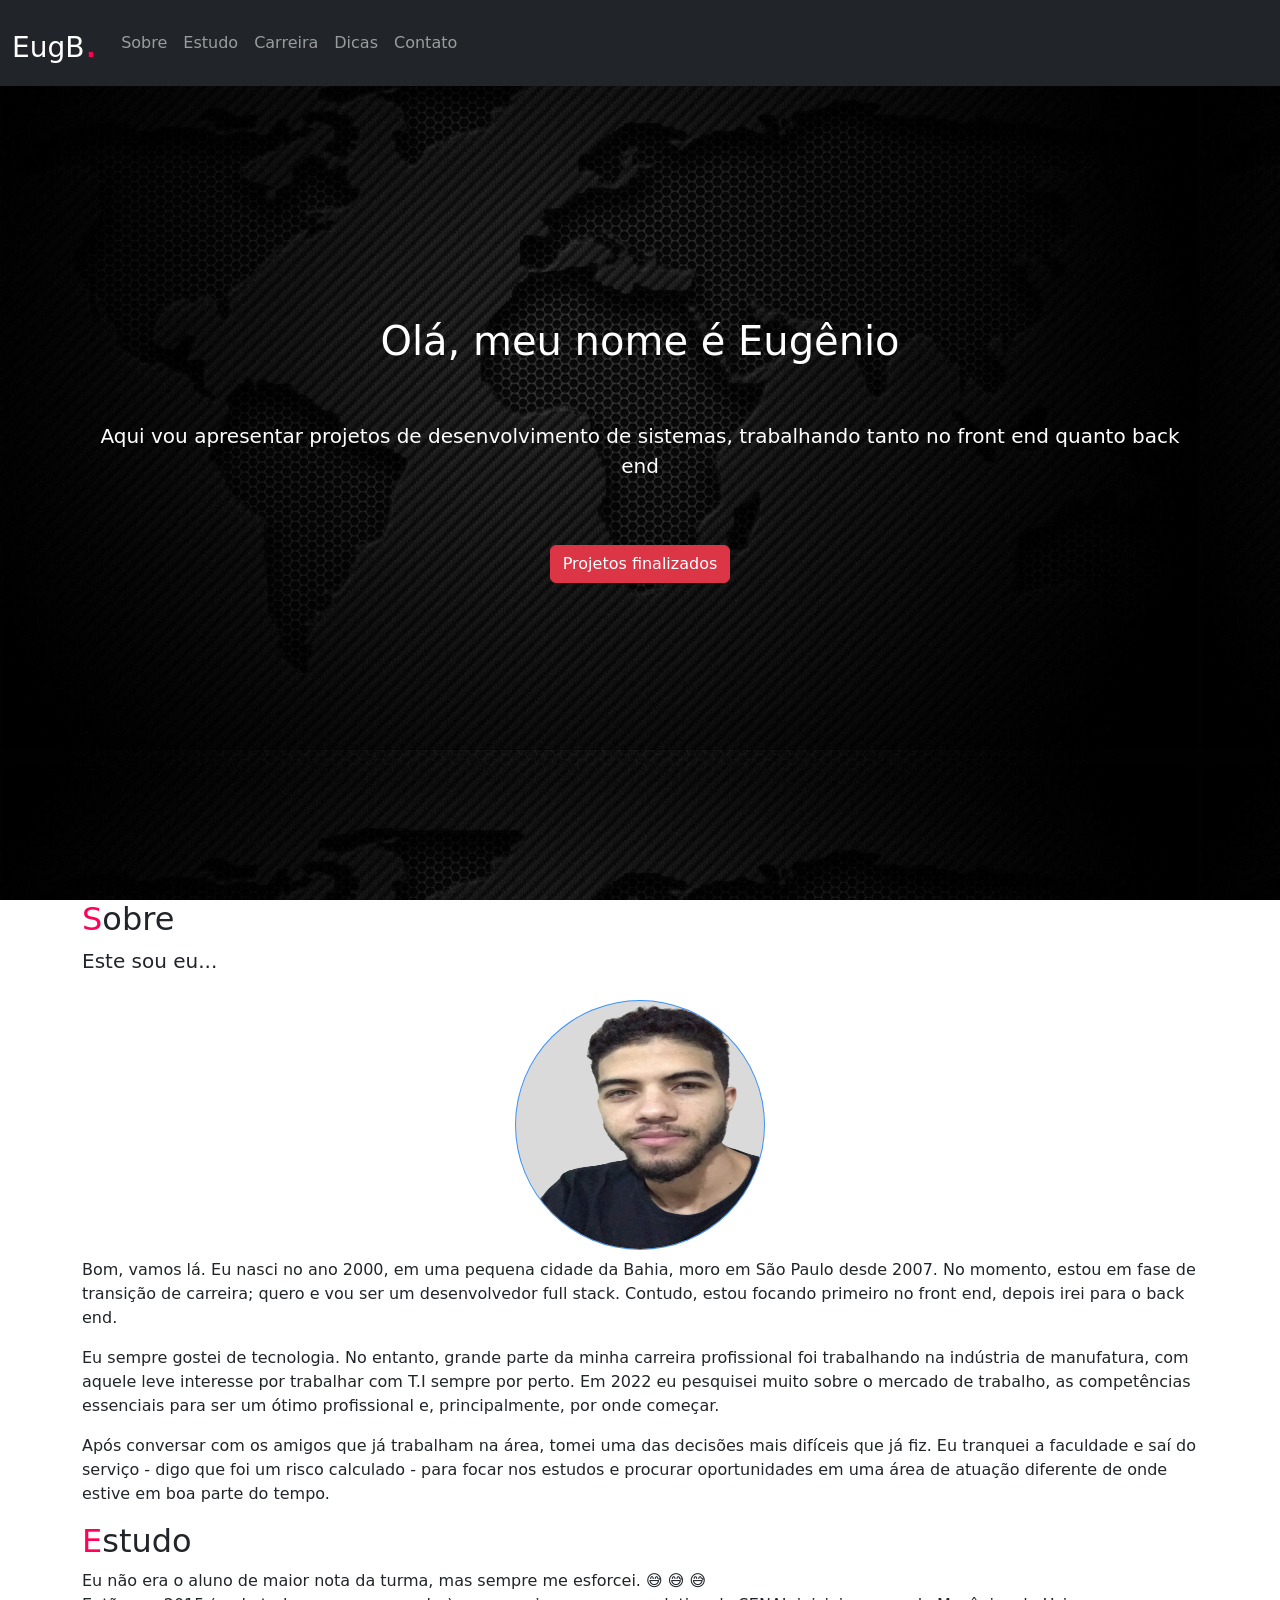
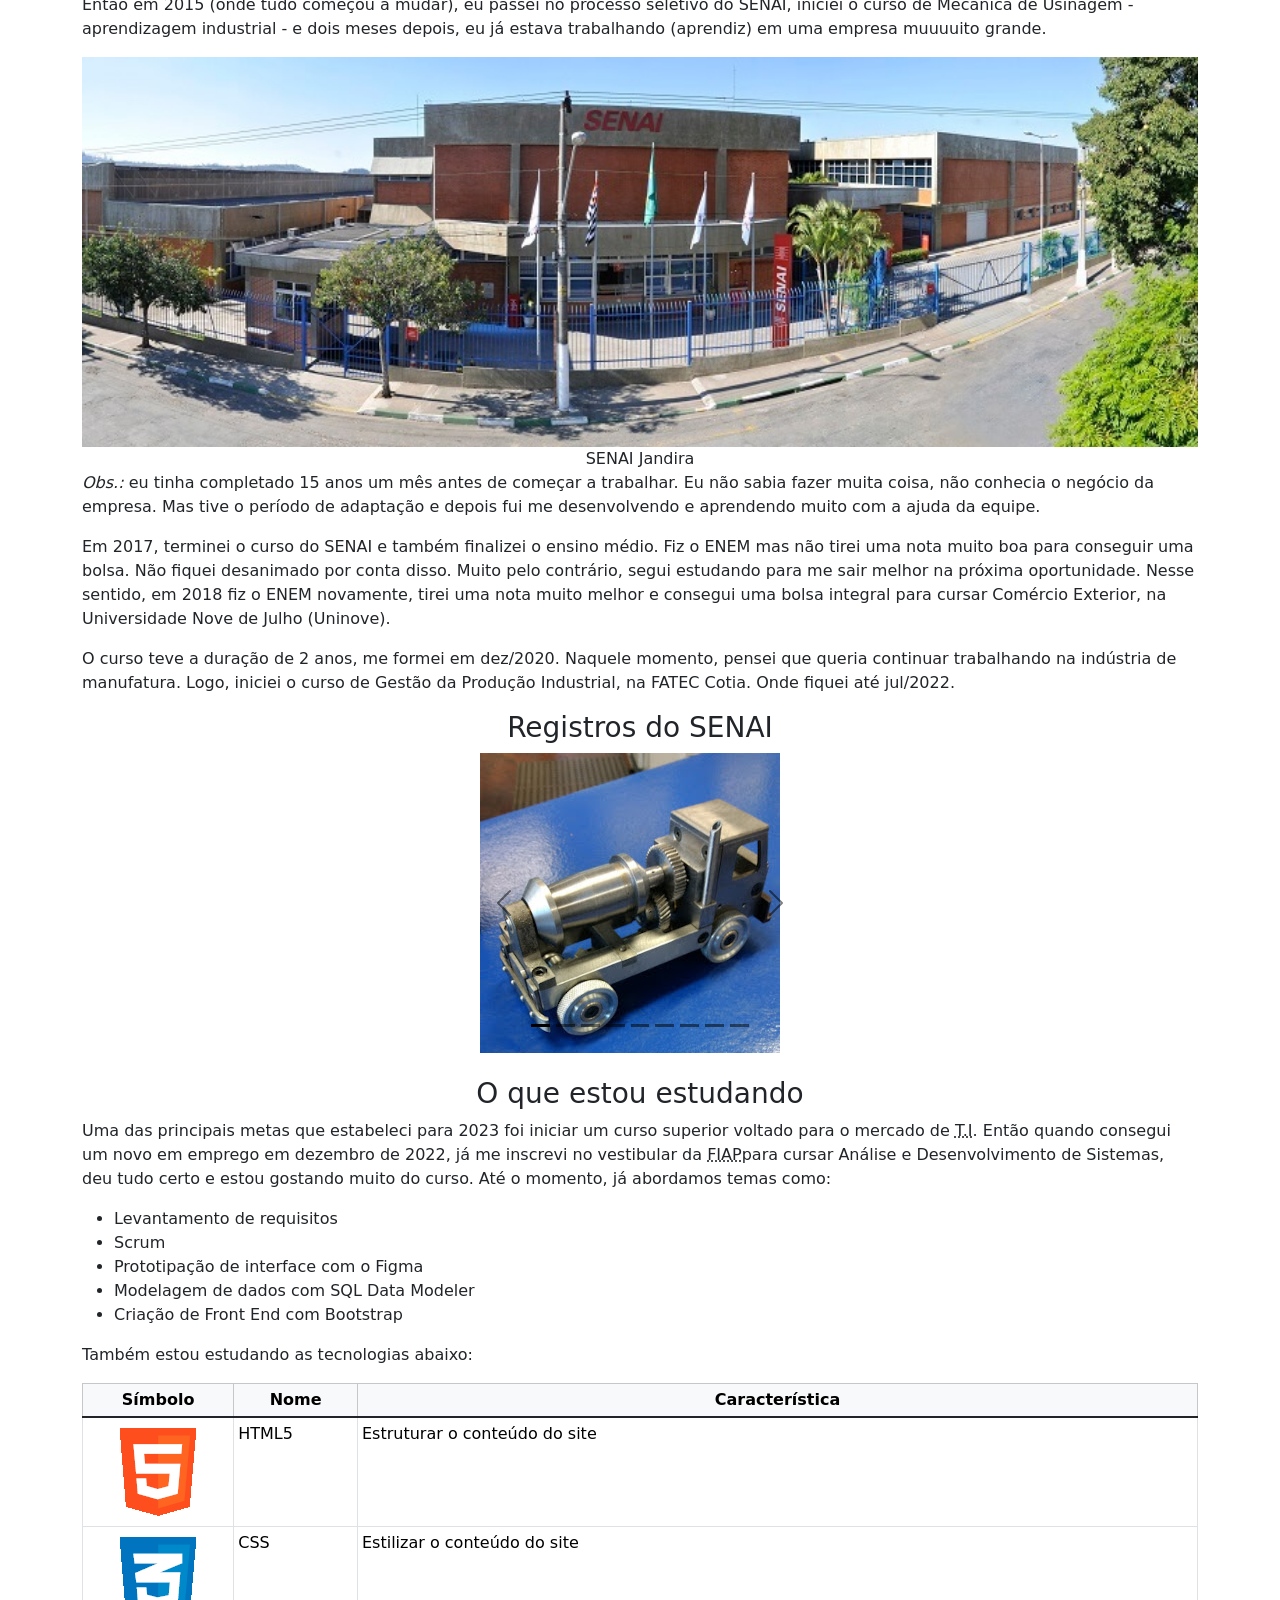
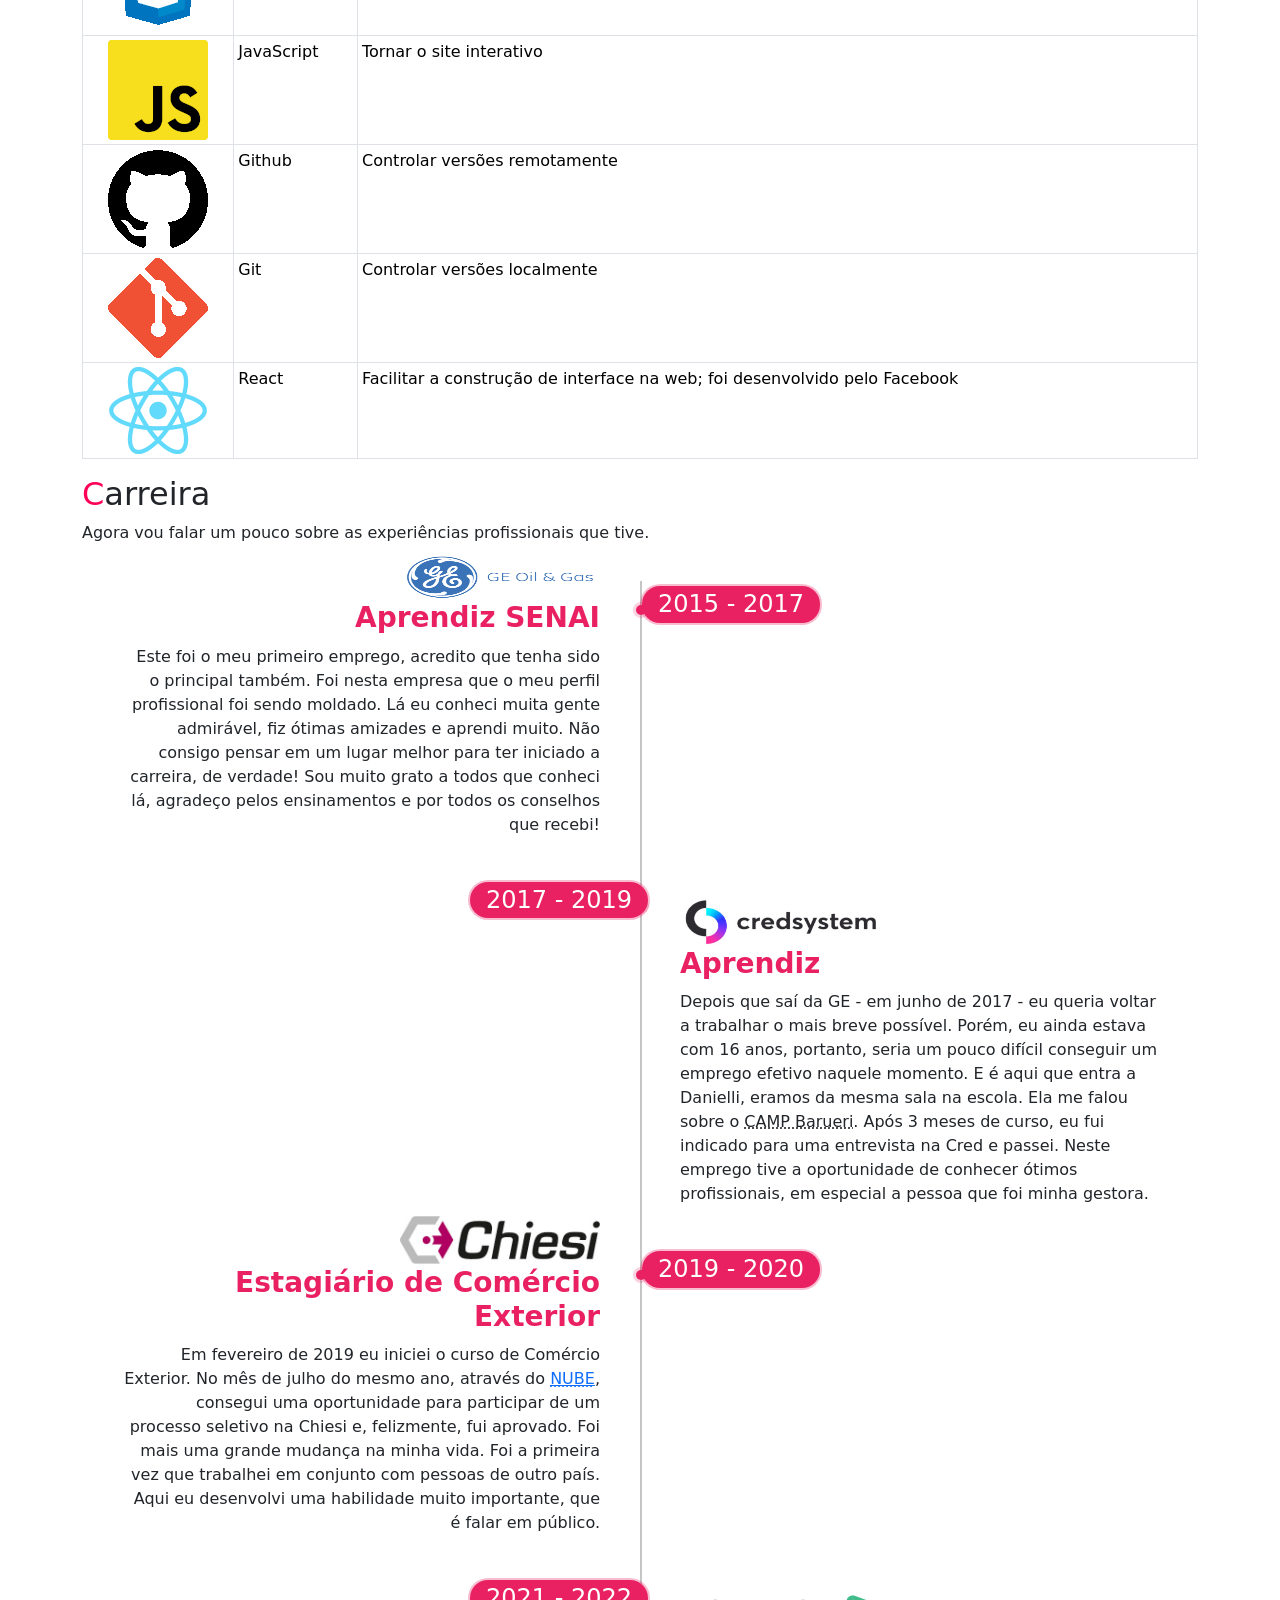
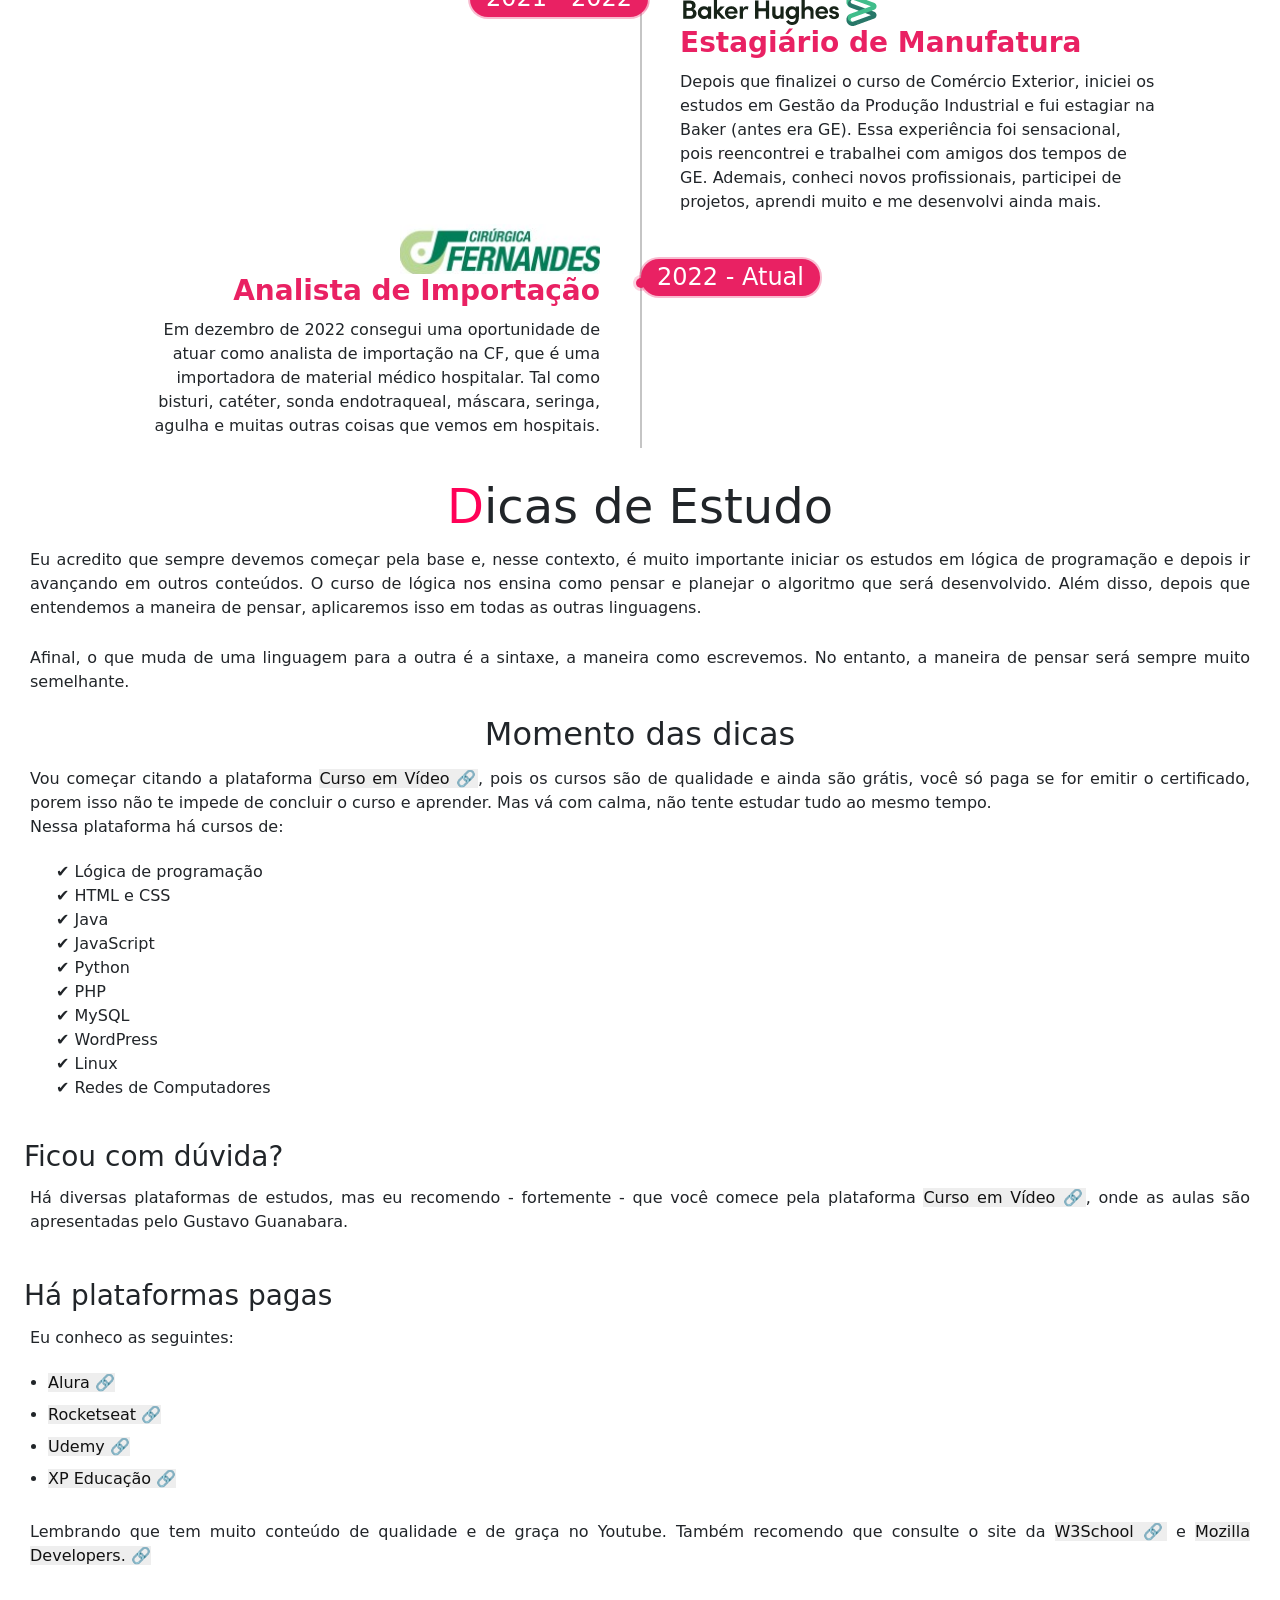
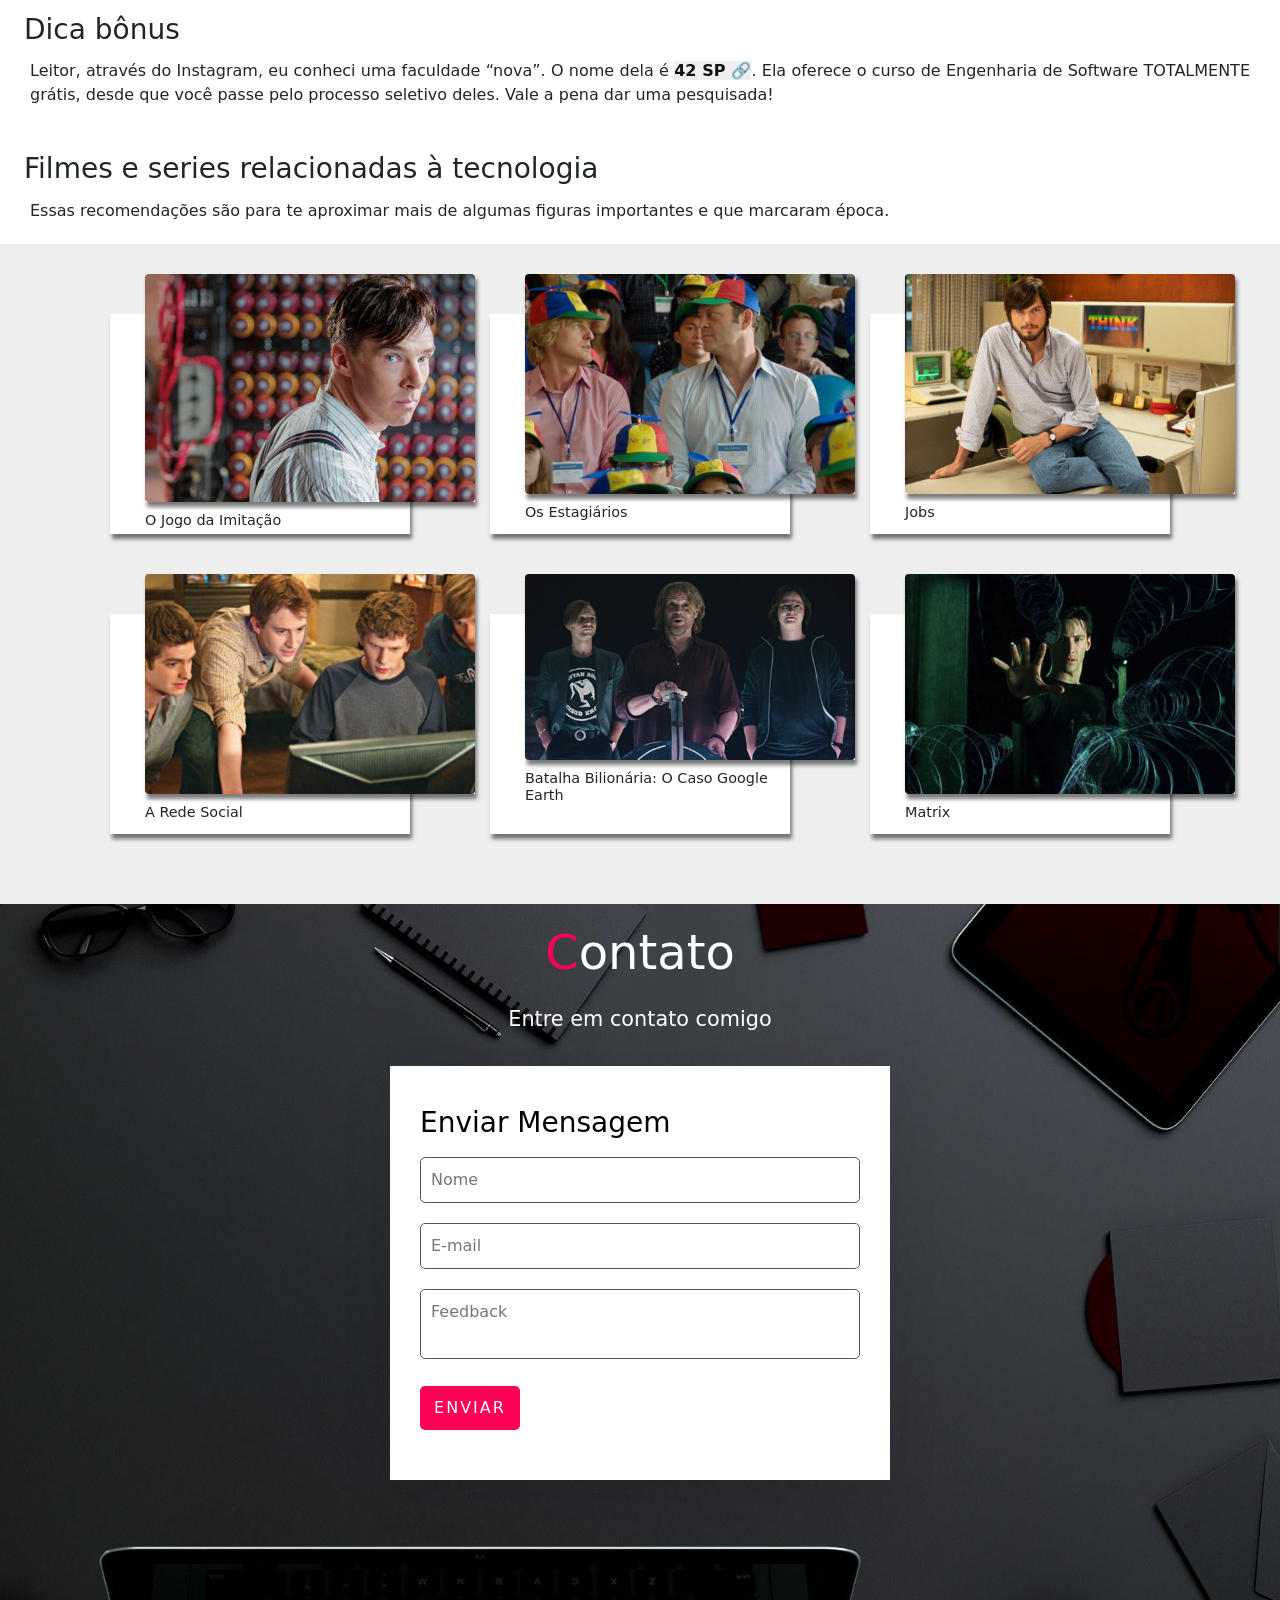
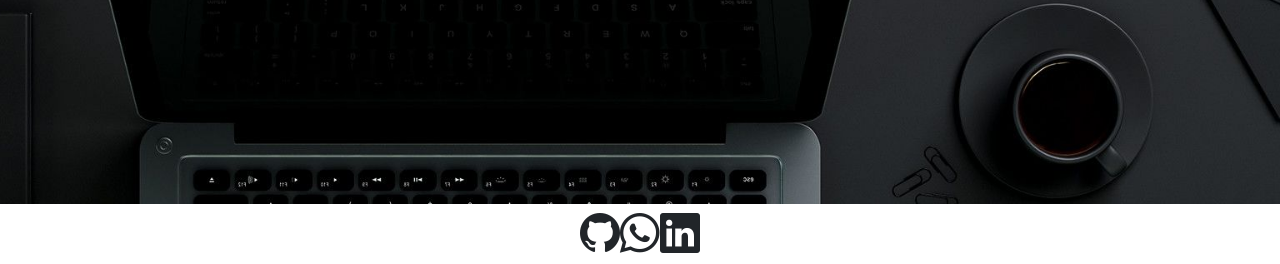
==== index.html @ 91449aee "adicionando as sections de dicas e contato" ====
<!doctype html>
<html lang="pt-br">

<head>
    <meta charset="utf-8">
    <meta name="viewport" content="width=device-width, initial-scale=1">
    <meta name="keywords" content="Eugenio Bandeira Portfolio, eugeniobandeira, eugeniobandeiragithub">
    <meta name="description" content="Eugenio Bandeira Portfolio Github">
    <meta name="author" content="Eugenio Bandeira">
    <title>Eugênio Bandeira</title>
    <link href="https://cdn.jsdelivr.net/npm/bootstrap@5.3.0/dist/css/bootstrap.min.css" rel="stylesheet"
        integrity="sha384-9ndCyUaIbzAi2FUVXJi0CjmCapSmO7SnpJef0486qhLnuZ2cdeRhO02iuK6FUUVM" crossorigin="anonymous">
    <link rel="shortcut icon" href="./assets/img/principal/efavicon.ico" type="image/x-icon">
    <link rel="stylesheet" href="./assets/css/001_config.css">
    <link rel="stylesheet" href="./assets/css/002_banner.css">
    <link rel="stylesheet" href="./assets/css/005_career.css">
    <link rel="stylesheet" href="./assets/css/006_dicas/dicas.css">
    <link rel="stylesheet" href="./assets/css/006_dicas/filmes.css">
    <link rel="stylesheet" href="./assets/css/006_dicas/links.css">
    <link rel="stylesheet" href="./assets/css//007_contato/contato.css">
    <link rel="stylesheet" href="./assets/css/008_footer/rodape.css">
    <link rel="stylesheet" href="https://cdn.jsdelivr.net/npm/bootstrap-icons@1.10.5/font/bootstrap-icons.css">
</head>

<body data-bs-spy="scroll" data-bs-target=".navbar" data-bs-offset="50">
    <!-- Menu -->
    <nav class="navbar navbar-expand-sm bg-dark navbar-dark fixed-top">
        <div class="container-fluid">
            <a class="navbar-brand fs-3" href="#">EugB<span class="main-color fs-1">.</span></a>
            <button class="navbar-toggler" type="button" data-bs-toggle="collapse" data-bs-target="#collapsibleNavbar">
                <span class="navbar-toggler-icon"></span>
            </button>
            <div class="collapse navbar-collapse" id="collapsibleNavbar">
                <ul class="navbar-nav">
                    <li class="nav-item">
                        <a class="nav-link" href="#about">Sobre</a>
                    </li>
                    <li class="nav-item">
                        <a class="nav-link" href="#studies">Estudo</a>
                    </li>
                    <li class="nav-item">
                        <a class="nav-link" href="#career">Carreira</a>
                    </li>
                    <li class="nav-item">
                        <a class="nav-link" href="#tips">Dicas</a>
                    </li>
                    <li class="nav-item">
                        <a class="nav-link" href="#contact">Contato</a>
                    </li>
                </ul>
            </div>
        </div>
    </nav>

    <!-- Banner -->
    <section id="banner" class="banner">
        <div
            class="container text-center h-100 d-flex flex-column justify-content-center align-items-center justify-content-center gap-5 align-items-center">
            <h1 class="text-white">Olá, meu nome é Eugênio</h1>
            <p class="lead text-white">Aqui vou apresentar projetos de desenvolvimento de sistemas, trabalhando tanto
                no front end
                quanto back end
            </p>
            <a href="#" class="btn btn-danger">Projetos finalizados</a>
        </div>
    </section>

    <!-- About -->
    <section id="about" class="about">
        <div class="container">
            <h2 class="header_section">Sobre</h2>
            <p class="lead">Este sou eu...</p>
            <div class="py-2">
                <img src="assets/img/principal/foto00.png" alt="Eugênio Bandeira" class="img-fluid img-profile">
            </div>
            <p>
                Bom, vamos lá. Eu nasci no ano 2000, em uma pequena cidade da Bahia, moro em São Paulo desde 2007. No
                momento, estou em fase de transição de carreira; quero e vou ser um desenvolvedor full stack. Contudo,
                estou focando primeiro no front end, depois irei para o back end.
            </p>
            <p>
                Eu sempre gostei de tecnologia. No
                entanto, grande parte da minha carreira profissional foi trabalhando na indústria de manufatura, com
                aquele leve interesse por trabalhar com T.I sempre por perto. Em 2022 eu pesquisei muito sobre o mercado
                de trabalho, as competências essenciais para ser um ótimo profissional e, principalmente, por onde
                começar.
            </p>
            <p>
                Após conversar com os amigos que já trabalham na área, tomei uma das decisões mais difíceis que
                já fiz. Eu tranquei a faculdade e saí do serviço - digo que foi um risco calculado - para focar nos
                estudos e procurar oportunidades em uma área de atuação diferente de onde estive em boa parte do
                tempo.
            </p>
        </div>
    </section>

    <!-- Studies -->
    <section id="studies" class="studies">
        <div class="container">
            <h2 class="header_section">Estudo</h2>
            <p>Eu não era o aluno de maior nota da turma, mas sempre me esforcei. 😅 😅 😅 <br>
                Então em 2015 (onde tudo começou a mudar), eu passei no processo seletivo do SENAI, iniciei o curso de
                Mecânica de Usinagem - aprendizagem industrial - e dois meses depois, eu já estava trabalhando
                (aprendiz) em uma empresa muuuuito grande.
            </p>
            <div class="box-image d-flex flex-column justify-content-center">
                <img src="./assets/img/senai/senai-g.png" alt="SENAI Jandira" class="img-fluid">
                <figcaption class="text-center">SENAI Jandira</figcaption>
            </div>
            <aside>
                <p>
                    <em>Obs.:</em> eu tinha completado 15 anos um mês antes de começar a trabalhar. Eu não sabia fazer
                    muita coisa, não conhecia o negócio da empresa. Mas tive o período de adaptação e depois fui me
                    desenvolvendo e aprendendo muito com a ajuda da equipe.
                </p>
            </aside>
            <p>
                Em 2017, terminei o curso do SENAI e também finalizei o ensino médio. Fiz o ENEM mas não tirei uma nota
                muito boa para conseguir uma bolsa. Não fiquei desanimado por conta disso. Muito pelo contrário, segui
                estudando para me sair melhor na próxima oportunidade. Nesse sentido, em 2018 fiz o ENEM novamente,
                tirei uma nota muito melhor e consegui uma bolsa integral para cursar Comércio Exterior, na Universidade
                Nove de Julho (Uninove).
            </p>
            <p>
                O curso teve a duração de 2 anos, me formei em dez/2020. Naquele momento, pensei que queria continuar
                trabalhando na indústria de manufatura. Logo, iniciei o curso de Gestão da Produção Industrial, na FATEC
                Cotia. Onde fiquei até jul/2022.
            </p>

            <div class="end_of_study d-flex flex-column justify-content-center align-items-center">
                <h3 class="text-center">Registros do SENAI</h3>
                <div id="carouselExampleDark" class="carousel carousel-dark slide d-flex">
                    <div class="carousel-indicators">
                        <button type="button" data-bs-target="#carouselExampleDark" data-bs-slide-to="0" class="active"
                            aria-label="Slide 1" aria-current="true"></button>
                        <button type="button" data-bs-target="#carouselExampleDark" data-bs-slide-to="1"
                            aria-label="Slide 2" class=""></button>
                        <button type="button" data-bs-target="#carouselExampleDark" data-bs-slide-to="2"
                            aria-label="Slide 3" class=""></button>
                        <button type="button" data-bs-target="#carouselExampleDark" data-bs-slide-to="3"
                            aria-label="Slide 4" class=""></button>
                        <button type="button" data-bs-target="#carouselExampleDark" data-bs-slide-to="4"
                            aria-label="Slide 4" class=""></button>
                        <button type="button" data-bs-target="#carouselExampleDark" data-bs-slide-to="5"
                            aria-label="Slide 5" class=""></button>
                        <button type="button" data-bs-target="#carouselExampleDark" data-bs-slide-to="6"
                            aria-label="Slide 6" class=""></button>
                        <button type="button" data-bs-target="#carouselExampleDark" data-bs-slide-to="7"
                            aria-label="Slide 7" class=""></button>
                        <button type="button" data-bs-target="#carouselExampleDark" data-bs-slide-to="8"
                            aria-label="Slide 8" class=""></button>
                    </div>
                    <div class="carousel-inner">
                        <div class="carousel-item active" data-bs-interval="10000">
                            <img src="./assets/img/senai/carrinho0.jpg"
                                alt="Caminhão Betoneira em processo de construção" class="img-fluid">
                        </div>
                        <div class="carousel-item" data-bs-interval="2000">
                            <img src="./assets/img/senai/carrinho1.jpg"
                                alt="Caminhão Betoneira em processo de construção" class="img-fluid">
                        </div>
                        <div class="carousel-item" data-bs-interval="3000">
                            <img src="./assets/img/senai/carrinho2.jpg"
                                alt="Caminhão Betoneira em processo de construção" class="img-fluid">
                        </div>
                        <div class="carousel-item" data-bs-interval="4000">
                            <img src="./assets/img/senai/carrinho3.jpg"
                                alt="Caminhão Betoneira em processo de construção" class="img-fluid">
                        </div>
                        <div class="carousel-item" data-bs-interval="5000">
                            <img src="./assets/img/senai/carrinho montado.jpg"
                                alt="Caminhão Betoneira em processo de construção" class="img-fluid">
                        </div>
                        <!-- <div class="carousel-item" data-bs-interval="6000">
                            <img src="./assets/img/senai/hidraulica.jpg" alt="Aula de hidraúlica" class="img-fluid">
                        </div> -->
                        <div class="carousel-item" data-bs-interval="7000">
                            <img src="./assets/img/senai/segurando o canudo.jpg" alt="Foto com o canudo de formado"
                                class="img-fluid">
                        </div>
                        <div class="carousel-item" data-bs-interval="8000">
                            <img src="./assets/img/senai/joinha.jpg" alt="Foto fazendo sinal de joia" class="img-fluid">
                        </div>
                        <div class="carousel-item" data-bs-interval="9000">
                            <img src="./assets/img/senai/ivanete.jpg" alt="Foto com a Ivanete" class="img-fluid">
                        </div>
                        <div class="carousel-item" data-bs-interval="10000">
                            <img src="./assets/img/senai/professores.jpg" alt="Foto com os professores"
                                class="img-fluid">
                        </div>
                    </div>
                    <button class="carousel-control-prev" type="button" data-bs-target="#carouselExampleDark"
                        data-bs-slide="prev">
                        <span class="carousel-control-prev-icon" aria-hidden="true"></span>
                        <span class="visually-hidden">Previous</span>
                    </button>
                    <button class="carousel-control-next" type="button" data-bs-target="#carouselExampleDark"
                        data-bs-slide="next">
                        <span class="carousel-control-next-icon" aria-hidden="true"></span>
                        <span class="visually-hidden">Next</span>
                    </button>
                </div>
            </div>

            <!-- About Tech Areas -->
            <div class="mt-4">
                <h3 class="text-center">O que estou estudando</h3>
                <p>Uma das principais metas que estabeleci para 2023 foi iniciar um curso superior voltado para o
                    mercado de <abbr title="Técnologia da Informação">T.I</abbr>. Então quando consegui um novo em
                    emprego em dezembro de 2022, já me inscrevi no vestibular da <abbr
                        title="Faculdade de Informática e Administração Paulista">FIAP</abbr>para cursar Análise e
                    Desenvolvimento de Sistemas, deu tudo certo e estou gostando muito do curso. Até o momento, já
                    abordamos temas como:
                    <ul>
                        <li>Levantamento de requisitos</li>
                        <li>Scrum</li>
                        <li>Prototipação de interface com o Figma</li>
                        <li>Modelagem de dados com SQL Data Modeler</li>
                        <li>Criação de Front End com Bootstrap</li>
                    </ul>
                    Também estou estudando as tecnologias abaixo:
                </p>
                <table class="table table-sm table-bordered table-hover mx-0">
                    <thead class="text-center">
                        <tr class="table-light">
                            <th scope="col">Símbolo </th>
                            <th scope="col">Nome</th>
                            <th scope="col">Característica</th>
                        </tr>
                    </thead>
                    <tbody class="table-group-divider text-start">
                        <tr class="">
                            <th scope="row ">
                                <div class="d-flex justify-content-center align-items-center img-logo-tech">
                                    <img src="./assets/img/tech/html.png" alt="Logo HTML" class="img-fluid">
                                </div>
                            </th>
                            <td>HTML5</td>
                            <td>Estruturar o conteúdo do site</td>
                        </tr>
                        <tr>
                            <th scope="row">
                                <div class="d-flex justify-content-center align-items-center img-logo-tech">
                                    <img src="./assets/img/tech/css.png" alt="Logo CSS3" class="img-fluid">
                                </div>
                            </th>
                            <td>CSS</td>
                            <td>Estilizar o conteúdo do site</td>
                        </tr>
                        <tr>
                            <th scope="row">
                                <div class="d-flex justify-content-center align-items-center img-logo-tech">
                                    <img src="./assets/img/tech/js.png" alt="Logo Java Script" class="img-fluid">
                                </div>
                            </th>
                            <td>JavaScript</td>
                            <td>Tornar o site interativo</td>
                        </tr>
                        <tr>
                            <th scope="row">
                                <div class="d-flex justify-content-center align-items-center img-logo-tech">
                                    <img src="./assets/img/tech/github.png" alt="Logo Github" class="img-fluid">
                                </div>
                            </th>
                            <td>Github</td>
                            <td>Controlar versões remotamente</td>
                        </tr>
                        <tr>
                            <th scope="row">
                                <div class="d-flex justify-content-center align-items-center img-logo-tech">
                                    <img src="./assets/img/tech/git.png" alt="Logo HTML" class="img-fluid">
                                </div>
                            </th>
                            <td>Git</td>
                            <td>Controlar versões localmente</td>
                        </tr>
                        <tr>
                            <th scope="row">
                                <div class="d-flex justify-content-center align-items-center img-logo-tech">
                                    <img src="./assets/img/tech/react.png" alt="Logo React" class="img-fluid">
                                </div>
                            </th>
                            <td>React</td>
                            <td>Facilitar a construção de interface na web; foi desenvolvido pelo Facebook</td>
                        </tr>
                    </tbody>
                </table>

            </div>
        </div>
    </section>


    <!-- Career -->
    <section id="career" class="career">
        <div class="container">
            <h2 class="header_section">Carreira</h2>
            <p>Agora vou falar um pouco sobre as experiências profissionais que tive.</p>

            <div class="carreira__timeline--conteiner">
                <ul class="carreira__lista">

                    <li class="carreira__lista--item">
                        <div class="carreira__lista--conteudo">
                            <div class="carreira__box--imgLogos">
                                <img class="carreira__logo--empresa" src="./assets/img/empresa/ge.png"
                                    alt="Logo GE Oil and Gas">
                            </div>
                            <h3 class="carreira__cargo">Aprendiz SENAI</h3>
                            <p class="carreira__cargo--descricao">Este foi o meu primeiro emprego, acredito que tenha
                                sido o principal também. Foi nesta empresa que o meu perfil profissional foi sendo
                                moldado. Lá eu conheci muita gente admirável, fiz ótimas amizades e aprendi muito. Não
                                consigo pensar em um lugar melhor para ter iniciado a carreira, de verdade! Sou muito
                                grato a todos que conheci lá, agradeço pelos ensinamentos e por todos os conselhos que
                                recebi!</p>
                        </div>
                        <div class="carreira__cargo--tempo">
                            <h4 class="carreira__cargo--periodo">2015 - 2017</h4>
                        </div>
                    </li>
                    <li class="carreira__lista--item">
                        <div class="carreira__lista--conteudo">
                            <div class="carreira__box--imgLogos">
                                <img class="carreira__logo--empresa" src="./assets/img/empresa/credsystem.jpg"
                                    alt="Logo Credsystem">
                            </div>
                            <h3 class="carreira__cargo">Aprendiz</h3>
                            <p class="carreira__cargo--descricao">Depois que saí da GE - em junho de 2017 - eu queria
                                voltar a trabalhar o mais breve possível. Porém, eu ainda estava com 16 anos, portanto,
                                seria um pouco difícil conseguir um emprego efetivo naquele momento. E é aqui que entra
                                a Danielli, eramos da mesma sala na escola. Ela me falou sobre o <abbr
                                    title="Centro de Apoio e Monitoramento Pré-Profissionalizante de Barueri">CAMP
                                    Barueri</abbr>. Após 3 meses de curso, eu fui indicado para uma entrevista na Cred e
                                passei. Neste emprego tive a oportunidade de conhecer ótimos profissionais, em especial
                                a pessoa que foi minha gestora.</p>
                        </div>
                        <div class="carreira__cargo--tempo">
                            <h4 class="carreira__cargo--periodo">2017 - 2019</h4>
                        </div>
                    </li>
                    <li class="carreira__lista--item">
                        <div class="carreira__lista--conteudo">
                            <div class="carreira__box--imgLogos">
                                <img class="carreira__logo--empresa" src="./assets/img/empresa/chiesi.jpg"
                                    alt="Logo Chiesi">
                            </div>
                            <h3 class="carreira__cargo">Estagiário de Comércio Exterior</h3>
                            <p class="carreira__cargo--descricao">Em fevereiro de 2019 eu iniciei o curso de Comércio
                                Exterior. No mês de julho do mesmo ano, através do <a class="link__externo"
                                    href="https://www.nube.com.br/" rel="_blank" rel="external"><abbr
                                        title="Núcleo Brasileiro de Estágios">NUBE</abbr></a>, consegui uma oportunidade
                                para participar de um processo seletivo na Chiesi e, felizmente, fui aprovado. Foi mais
                                uma grande mudança na minha vida. Foi a primeira vez que trabalhei em conjunto com
                                pessoas de outro país. Aqui eu desenvolvi uma habilidade muito importante, que é falar
                                em público.</p>
                        </div>
                        <div class="carreira__cargo--tempo">
                            <h4 class="carreira__cargo--periodo">2019 - 2020</h4>
                        </div>
                    </li>
                    <li class="carreira__lista--item">
                        <div class="carreira__lista--conteudo">
                            <div class="carreira__box--imgLogos">
                                <img class="carreira__logo--empresa" src="./assets/img/empresa/baker.png"
                                    alt="Logo Baker Hughes">
                            </div>
                            <h3 class="carreira__cargo">Estagiário de Manufatura</h3>
                            <p class="carreira__cargo--descricao">Depois que finalizei o curso de Comércio Exterior,
                                iniciei os estudos em Gestão da Produção Industrial e fui estagiar na Baker (antes era
                                GE). Essa experiência foi sensacional, pois reencontrei e trabalhei com amigos dos
                                tempos de GE. Ademais, conheci novos profissionais, participei de projetos, aprendi
                                muito e me desenvolvi ainda mais. </p>
                        </div>
                        <div class="carreira__cargo--tempo">
                            <h4 class="carreira__cargo--periodo">2021 - 2022</h4>
                        </div>
                    </li>
                    <li class="carreira__lista--item">
                        <div class="carreira__lista--conteudo">
                            <div class="carreira__box--imgLogos">
                                <img class="carreira__logo--empresa" src="./assets/img/empresa/cf.png"
                                    alt="Logo Cirúrgica Fernandes">
                            </div>
                            <h3 class="carreira__cargo">Analista de Importação</h3>
                            <p class="carreira__cargo--descricao">Em dezembro de 2022 consegui uma oportunidade de atuar
                                como analista de importação na CF, que é uma importadora de material médico hospitalar.
                                Tal como bisturi, catéter, sonda endotraqueal, máscara, seringa, agulha e muitas outras
                                coisas que vemos em hospitais.
                            </p>
                        </div>
                        <div class="carreira__cargo--tempo">
                            <h4 class="carreira__cargo--periodo">2022 - Atual</h4>
                        </div>
                    </li>
                    <div style="clear: both;"></div>
                </ul>
            </div>

        </div>
    </section>

    <!-- Tips -->
    <section id="tips" class="dicas">
        <h2 class="dicas__titulo">Dicas de Estudo</h2>
        <div class="dicas__estudo__box">
            <p class="dicas__estudo--descricao">Eu acredito que sempre devemos começar pela base e, nesse contexto,
                é muito importante iniciar os estudos em lógica de programação e depois ir avançando em outros
                conteúdos. O curso de lógica nos ensina como pensar e planejar o algoritmo que será desenvolvido.
                Além disso, depois que entendemos a maneira de pensar, aplicaremos isso em todas as outras
                linguagens. </p>
            <p class="dicas__estudo--descricao">Afinal, o que muda de uma linguagem para a outra é a sintaxe, a
                maneira como escrevemos. No entanto, a maneira de pensar será sempre muito semelhante.
            </p>
        </div>
        <article class="article__dicas">
            <h3 class="dicas__subtitulo">Momento das dicas</h3>
            <p class="dicas__estudo--descricao">Vou começar citando a plataforma <a class="link__externo"
                    href="https://www.cursoemvideo.com/" target="_blank" rel="external">Curso em Vídeo</a>, pois os
                cursos são de qualidade e ainda são grátis, você só paga se for emitir o certificado, porem isso não
                te impede de concluir o curso e aprender. Mas vá com calma, não tente estudar tudo ao mesmo
                tempo.<br>Nessa plataforma há cursos de:

                <ul class="dicas__lista">
                    <li class="dicas__lista--item">Lógica de programação</li>
                    <li class="dicas__lista--item">HTML e CSS</li>
                    <li class="dicas__lista--item">Java</li>
                    <li class="dicas__lista--item">JavaScript</li>
                    <li class="dicas__lista--item">Python</li>
                    <li class="dicas__lista--item">PHP</li>
                    <li class="dicas__lista--item">MySQL</li>
                    <li class="dicas__lista--item">WordPress</li>
                    <li class="dicas__lista--item">Linux</li>
                    <li class="dicas__lista--item">Redes de Computadores</li>
                </ul>

                <div class="aside__box">
                    <aside class="dicas__aside">
                        <h3 class="dicas__subtitulo-segundo">Ficou com dúvida?</h3>
                        <p class="dicas__estudo--descricao">Há diversas plataformas de estudos, mas eu recomendo -
                            fortemente - que você comece pela plataforma <a class="link__externo"
                                href="https://www.cursoemvideo.com/" target="_blank" rel="external">Curso em
                                Vídeo</a>, onde as aulas são apresentadas pelo Gustavo Guanabara.</p>
                    </aside>
                </div>
            </p>
            <div>
                <h3 class="dicas__subtitulo-segundo">Há plataformas pagas</h3>
                <p class="dicas__estudo--descricao">Eu conheco as seguintes:
                    <ul class="dicas__lista--plataformas">
                        <li class="dicas__plataformas--item">
                            <a class="link__externo" href="https://www.alura.com.br/" target="_blank"
                                rel="external">Alura
                            </a>
                        </li>
                        <li class="dicas__plataformas--item">
                            <a class="link__externo" href="https://www.rocketseat.com.br/" target="_blank"
                                rel="external">Rocketseat
                            </a>
                        </li>
                        <li class="dicas__plataformas--item">
                            <a class="link__externo"
                                href="https://www.udemy.com/courses/search/?q=desenvolvimento+web&src=sac&kw=des"
                                target="_blank" rel="external">Udemy
                            </a>
                        </li>
                        <li class="dicas__plataformas--item">
                            <a class="link__externo" href="https://www.xpeducacao.com.br/multi-mais" target="_blank"
                                rel="external">XP Educação
                            </a>
                        </li>
                    </ul>

                    <p class="dicas__estudo--descricao">Lembrando que tem muito conteúdo de qualidade e de graça no
                        Youtube. Também recomendo que consulte o site da
                        <a class="link__externo" href="https://www.w3schools.com/default.asp" target="_blank"
                            rel="external">W3School
                        </a> e
                        <a class="link__externo" href="https://developer.mozilla.org/en-US/" target="_blank"
                            rel="external">Mozilla Developers.</a>
                    </p>
                </p>

                <div class="bonus">
                    <h3 class="dicas__subtitulo-segundo">Dica bônus</h3>
                    <p class="dicas__estudo--descricao">Leitor, através do Instagram, eu conheci uma faculdade
                        <q>nova</q>. O nome dela é <strong><a class="link__externo" href="https://www.42sp.org.br/">42
                                SP</a></strong>. Ela oferece o curso de
                        Engenharia de Software TOTALMENTE grátis, desde que você passe pelo processo seletivo deles.
                        Vale a pena dar uma pesquisada!</p>
                </div>
            </div>
            <div class="dicas__filmes">
                <h3 class="dicas__subtitulo-segundo">Filmes e series relacionadas à tecnologia</h3>
                <p class="dicas__estudo--descricao">Essas recomendações são para te aproximar mais de algumas
                    figuras importantes e que marcaram época.</p>
                <div class="filmes__box--pai">
                    <div class="filmes__conteiner">
                        <div class="filmes__card jogoDaImitacao">
                            <div class="filme__card--img">
                                <img class="filme__card--imagem" src="./assets/img/filmes/jogo-imitacao.png"
                                    alt="Filme - O Jogo da Imitacação">
                            </div>
                            <div class="filmes__card--intro">
                                <h4 class="filme__nome">O Jogo da Imitação</h4>
                                <p class="filme__descricao">Durante a Segunda Guerra Mundial, o governo britânico
                                    monta uma equipe que tem por objetivo quebrar o Enigma, o famoso código que os
                                    alemães usam para enviar mensagens aos submarinos. Um de seus integrantes é Alan
                                    Turing, que ficou conhecido como o pai da computação.</p>
                            </div>
                        </div>
                        <div class="filmes__card osEstagiarios">
                            <div class="filme__card--img">
                                <img class="filme__card--imagem" src="./assets/img/filmes/the-internship.png"
                                    alt="Filme - Os Estagiários">
                            </div>
                            <div class="filmes__card--intro">
                                <h4 class="filme__nome">Os Estagiários</h4>
                                <p class="filme__descricao">Quando a empresa de Billy e Nick é fechada, eles se
                                    inscrevem em uma seleção de testes do Google. Mesmo não tendo garantia de
                                    contratação, eles viajam para a sede da empresa e devem lidar com a diferença de
                                    idade entre eles e os outros concorrentes.</p>
                            </div>
                        </div>
                        <div class="filmes__card jobs">
                            <div class="filme__card--img">
                                <img class="filme__card--imagem" src="./assets/img/filmes/jobs.png" alt="Filme - Jobs">
                            </div>
                            <div class="filmes__card--intro">
                                <h4 class="filme__nome">Jobs</h4>
                                <p class="filme__descricao">Steve Jobs é um sujeito de personalidade forte e
                                    dedicado, que não se incomoda de passar por cima dos outros para atingir suas
                                    metas. O que faz com que tenha dificuldades em manter relações amorosas e de
                                    amizade.</p>
                            </div>
                        </div>
                        <div class="filmes__card facebook">
                            <div class="filme__card--img">
                                <img class="filme__card--imagem" src="./assets/img/filmes/facebook.png"
                                    alt="Filme - A Rede Social">
                            </div>
                            <div class="filmes__card--intro">
                                <h4 class="filme__nome">A Rede Social</h4>
                                <p class="filme__descricao">Mark Zuckerberg se torna o mais jovem bilionário da
                                    história com o sucesso da rede social Facebook. Sucesso, no entanto, o leva a
                                    complicações em sua vida social e profissional.</p>
                            </div>
                        </div>
                        <div class="filmes__card batalhaGoogle">
                            <div class="filme__card--img">
                                <img class="filme__card--imagem" src="./assets/img/filmes/google-earth.png"
                                    alt="Série - Batalha Bilionária: O Caso Google Earth"></div>
                            <div class="filmes__card--intro">
                                <h4 class="filme__nome">Batalha Bilionária: O Caso Google Earth</h4>
                                <p class="filme__descricao">Minissérie alemã original da Netflix, acompanha a famosa
                                    disputa entre o Google e TerraVision.</p>
                            </div>
                        </div>
                        <div class="filmes__card matrix">
                            <div class="filme__card--img">
                                <img class="filme__card--imagem" src="./assets/img/filmes/matrix.png"
                                    alt="Filme - Matrix">
                            </div>
                            <div class="filmes__card--intro">
                                <h4 class="filme__nome">Matrix</h4>
                                <p class="filme__descricao">Thomas Anderson representa um jovem programador de
                                    computador que mora em um cubículo escuro. Encontra-se conectado por cabos e
                                    contra sua vontade, em um imenso sistema de computadores do futuro. Morpheus
                                    está convencido de que Thomas Anderson é Neo, capaz de enfrentar o Matrix.</p>
                            </div>
                        </div>
                    </div>
                </div>
            </div>
        </article>
    </section>

    <section id="contact" class="contact">
        <div class="titulo">
            <h2 class="contact__titulo">Contato</h2>
            <p class="contact__descricao">Entre em contato comigo</p>
        </div>
        <div class="contact__formulario">
            <form class="formulario" action="form.php" method="post" id="formulario-php">
                <h3>Enviar Mensagem</h3>
                <div class="inputBox">
                    <input type="text" id="f_nome" name="f_nome" placeholder="Nome">
                </div>
                <div class="inputBox">
                    <input type="text" id="f_email" name="f_email" placeholder="E-mail">
                </div>
                <div class="inputBox">
                    <textarea name="f_feedback" id="f_feedback" placeholder="Feedback"></textarea>
                </div>
                <div class="inputBox">
                    <input type="submit" value="Enviar" disabled>
                </div>
            </form>
        </div>
    </section>

    </main>

    <!-- <footer class="rodape">
        <ul class="rodape__lista">
            <li class="rodape__lista--item">
                <a class="rodape__lista--link" href="https://github.com/eugeniobandeira">
                    <i class="bi bi-github text-white"></i>
                </a>
            </li>
            <li class="rodape__lista--item">
                <a class="rodape__lista--link" href="https://www.linkedin.com/in/eugeniosb/">
                    <img class="rodape__imagem" src="img/footer/linkedin.svg" alt="logo LinkedIn">
                </a>
            </li>
            <li class="rodape__lista--item">
                <a class="rodape__lista--link" href="https://linkwhats.app/286b45">
                    <img class="rodape__imagem" src="img/footer/whatsapp.svg" alt="logo WhatsApp">
                </a>
            </li>
        </ul>
        <p class="rodape__desenvolvedor">Site Desenvolvido por Eugênio Bandeira</p>
    </footer> -->
    <footer>
        <div class="container-fluid d-flex justify-content-center align-items-center ">
            <div>
                <i class="bi bi-github fs-1"></i>
            </div>
            <div>
                <i class="bi bi-whatsapp fs-1"></i>
            </div>
            <div>
                <i class="bi bi-linkedin fs-1"></i>
            </div>
        </div>
    </footer>


    <script src="https://cdn.jsdelivr.net/npm/bootstrap@5.3.0/dist/js/bootstrap.bundle.min.js"
        integrity="sha384-geWF76RCwLtnZ8qwWowPQNguL3RmwHVBC9FhGdlKrxdiJJigb/j/68SIy3Te4Bkz" crossorigin="anonymous">
    </script>

</body>

</html>
---- assets/css/001_config.css ----
:root {
    --first-letter-highlight: #ff0157;
    --main-color: #ff0157;
}
.header_section::first-letter {
    color: var(--first-letter-highlight);
}
.main-color {
    color: var(--main-color);
}
.img-profile {
        background-color: rgba(211, 211, 211, 0.829); 
        border: 1px solid rgba(0, 119, 255, 0.726);
        border-radius: 50%; 
        display: block;
        height: 250px; 
        margin: auto;
        width: 250px; 
}
---- assets/css/002_banner.css ----
.banner {
    background-image: url(../img/background/banner.jpeg);
    height: 100vh;
}

#carouselExampleDark {
    width: 320px;
    height: 300px;
}
.carousel-item img {
    height: 100%;
}

/* .img-logo-tech {
    width: 20px;
    height: 20px;
} */
---- assets/css/005_career.css ----
.carreira__box--imgLogos {
    width: 200px;
    max-height: 100px;
    
}
.carreira__logo--empresa {
    width: 100%;
    max-height: 50px;
}

.carreira__timeline--conteiner {
    position: relative;
    padding: 20px 0 0 0;
    
}
.carreira__timeline--conteiner:before {
    content: '';
    position: absolute;
    left: 50%;
    width: 2px;
    height: calc(100% - 50px);
    background-color: #c5c5c5;

}

.carreira__timeline--conteiner 
.carreira__lista {
    margin: 0;
    padding: 0;
    list-style-type: none;
}
.carreira__timeline--conteiner 
.carreira__lista 
.carreira__lista--item {
    position: relative;
    width: 50%;
    padding: 20px 40px;
    box-sizing: border-box;
}

.carreira__timeline--conteiner 
.carreira__lista 
.carreira__lista--item:nth-child(odd) {
    float: left;
    text-align: right;
    clear: both;
}
.carreira__timeline--conteiner 
.carreira__lista 
.carreira__lista--item:nth-child(even) {
    float: right;
    text-align: left;
    clear: both;
}
.carreira__lista--conteudo {
    padding-bottom: 20px;
}
.carreira__timeline--conteiner 
.carreira__lista 
.carreira__lista--item:nth-child(odd):before {
    content: '';
    position: absolute;
    top: 24px;
    right: -6px;
    width: 10px;
    height: 10px;
    background-color: rgba(233,33,99,1);
    border-radius: 50%;
    box-shadow: 0 0 0 3px rgba(233,33,99,.2);
}
.carreira__timeline--conteiner 
.carreira__lista 
.carreira__lista--item:nth-child(even):before {
    content: '';
    position: absolute;
    top: 24px;
    left: -4px;
    width: 10px;
    height: 10px;
    background-color: rgba(233,33,99,1);
    border-radius: 50%;
    box-shadow: 0 0 0 3px rgba(233,33,99,.2);
}
.carreira__timeline--conteiner 
.carreira__lista 
.carreira__lista--item 
.carreira__cargo {
    margin: 0;
    padding: 0;
    font-weight: 600;
    color: rgba(233,33,99,1);
}
.carreira__timeline--conteiner 
.carreira__lista 
.carreira__lista--item 
.carreira__cargo--descricao {
    margin: 10px 0 0;
    padding: 0;
    line-height: 1.5em;
}
.carreira__timeline--conteiner 
.carreira__lista 
.carreira__lista--item 
.carreira__cargo--tempo {
    margin: 0;
    padding: 0;
    font-size: 14px;
}
.carreira__timeline--conteiner 
.carreira__lista 
.carreira__lista--item:nth-child(odd) 
.carreira__cargo--tempo {
    position: absolute;
    top: 5px;
    right: -180px;
    margin: 0;
    padding: 4px 16px;
    background-color: rgba(233,33,99,1);
    color: #fff;
    border-radius: 18px;
    box-shadow: 0 0 0 2px rgba(233,33,99,0.3);
}
.carreira__timeline--conteiner 
.carreira__lista 
.carreira__lista--item:nth-child(even) 
.carreira__cargo--tempo {
    position: absolute;
    top: 5px;
    left: -170px;
    margin: 0;
    padding: 4px 16px;
    background-color: rgba(233,33,99,1);
    color: #fff;
    border-radius: 18px;
    box-shadow: 0 0 0 2px rgba(233,33,99,0.3);
}

.carreira .link__externo:after {
    content: ' 🔗';
}
.carreira .link__externo {
    text-decoration: none;
    background-color: #eee;
    color: #111;
}
.carreira .link__externo:hover {
    text-decoration: underline;
}

.carreira__titulo {
    text-align: center;
    padding: 20px 0;
    font-size: 3rem;
}
.carreira__titulo::first-letter {
    color: #ff0157;
}
.carreira__descricao {
    padding: 0 0 24px 24px;
}
.carreira__cargo--periodo {
    margin: 0;
}
@media screen and (min-width:321px) and (max-width:768px) {
    .carreira__titulo {
        font-size: 1.8rem;
        padding: 10px 0;
    }
    .carreira__cargo--descricao {
        text-align: left;
    }
    .carreira__timeline--conteiner {
        width: 100%;
    }
    .carreira__timeline--conteiner:before {
        left: 20px;
    }
    .carreira__timeline--conteiner .carreira__lista
    .carreira__lista--item:nth-child(odd), 
    .carreira__timeline--conteiner 
    .carreira__lista 
    .carreira__lista--item:nth-child(even) {
        width: 100%;
        text-align: justify;
        padding: 0 30px 50px 50px;
    }

    .carreira__timeline--conteiner .carreira__lista 
    .carreira__lista--item:nth-child(odd):before, 
    .carreira__timeline--conteiner .carreira__lista 
    .carreira__lista--item:nth-child(even):before {
        top: -18px;
        left: 16px;
    }
    .carreira__timeline--conteiner 
    .carreira__lista 
    .carreira__lista--item:nth-child(even) 
    .carreira__cargo--tempo,
    .carreira__timeline--conteiner 
    .carreira__lista 
    .carreira__lista--item:nth-child(odd) 
    .carreira__cargo--tempo {
        top: -30px;
        left: 50px;
        right: inherit;
    }
    .carreira__lista--conteudo {
        margin-top: 20px;
    }
    
}

@media screen and (min-width:769px)  {
    .carreira__timeline--conteiner {
        max-width: 1300px;
        display: flex;
        justify-content: center;
    }
    .carreira__titulo {
        font-size: 3rem;
    }
    .carreira__box--imgLogos {
        width: 570px;
    }
    .carreira__timeline--conteiner 
    .carreira__lista 
    .carreira__lista--item:nth-child(odd)
    .carreira__box--imgLogos {
    position: absolute;
    right: 40px;
    top: -30px;
    }
    .carreira__timeline--conteiner 
    .carreira__lista 
    .carreira__lista--item
    .carreira__logo--empresa {
    width: 200px;
    }
    .carreira__timeline--conteiner .carreira__lista {
        align-self: center;
    }

}
---- assets/css/006_dicas/dicas.css ----
/* .dicas {
    padding: 0 30px;
} */
.dicas__titulo {
    text-align: center;
    /* padding: 0px 0 20px 0; */
    font-size: 3rem;
}
.dicas__titulo::first-letter {
    color: #ff0157;
}
.dicas__estudo--descricao {
    font-size: 16px;
    line-height: 1.5em;
    padding: 5px 30px;
    text-align: justify;
    /* text-indent: 30px; */
}
.dicas__subtitulo {
    text-align: center;
}

.dicas__lista .dicas__lista--item {
    list-style-type: none;
}

.dicas__lista .dicas__lista--item {
    padding-left: 24px;
    
}
.dicas__lista--item:before {
    content: '\2714\0020';
}
.dicas__subtitulo--esquerda {
    text-align: left;
    padding-left: 24px;
}
.dicas__subtitulo-segundo {
    padding: 24px 0 0 24px;
}
.dicas__plataformas {
    padding-left: 24px;
}
.dicas__lista--plataformas {
    padding-left: 48px;
}
.dicas__plataformas--item {
    padding-bottom: 8px;
}
.dicas__lista--plataformas .link__externo:after {
    content: ' 🔗';
}
.dicas__lista--plataformas .link__externo {
    text-decoration: none;
    background-color: #eee;
    color: #111;
}
.dicas__lista--plataformas .link__externo:hover {
    text-decoration: underline;
}
.estudo__box--descricao--dicaMozillaW3 {
    padding-left: 24px;
}


@media screen and (min-width:321px) and (max-width:768px) {
    .dicas__titulo {
        font-size: 1.8rem;
    }
    .dicas__subtitulo {
        font-size: 1.5rem;
    }
}
@media screen and (min-width:769px) {
    .dicas__titulo {
        font-size: 3rem;
    }
    .dicas__subtitulo {
        font-size: 2rem;
    }
}
---- assets/css/006_dicas/filmes.css ----
.dicas .dicas__filmes {
    padding: 0px;
}

.filmes__box--pai {
    background-color: #eee;
}

.filmes__box--pai {
    display: flex;
    justify-content: center;
    align-items: center;
    
}
.filmes__conteiner {
    position: relative;
    width: 1330px;
    display: flex;
    justify-content: center;
    align-items: center;
    flex-wrap: wrap;
    padding: 30px;
}
.filmes__conteiner .filmes__card {
    position: relative;
    max-width: 300px;
    height: 280px;
    background-color: #fff;
    margin: 30px;
    /* margin-bottom: 50px; */
    padding: 20px 15px;
    display: flex;
    flex-direction: column;
    box-shadow: 2px 5px 4px rgba(0, 0, 0, 0.521);
    transition: .3s ease-in-out;
}

.filmes__conteiner .filmes__card .filme__card--img {
    position: relative;
    width: 330px;
    height: 250px;
    top: -60px;
    left: 20px;
    box-shadow: 2px 5px 4px rgba(0, 0, 0, 0.521);
}
.filmes__conteiner .filmes__card .filme__card--img .filme__card--imagem {
    max-width: 100%;
    height: 250px;
    border-radius: 4px;
}
.filmes__conteiner .filmes__card .filmes__card--intro .filme__nome {
    margin-top: -50px;
    font-size: .9rem;
    position: relative;
    left: 20px;
}
.filmes__conteiner .filmes__card .filmes__card--intro .filme__descricao /* descricao */ { 
    position: relative;
    margin-top: -140px;
    padding: 10px 15px;
    text-align: justify;
    color: #111;
    visibility: hidden;
    opacity: 0;
    transition: .3s ease-in-out;
}
.filmes__conteiner .filmes__card:hover .filmes__card--intro .filme__descricao /* descricao */ {
    visibility: visible;
    opacity: 1;
    margin-top: 5px;
    transition-delay: .3s;
}
@media only screen and (min-width:321px) and (max-width:768px) {
    .filmes__conteiner .filmes__card {
        height: 150px;
        margin: 30px 0;
        
    }
    .filmes__conteiner .filmes__card .filme__card--img .filme__card--imagem {
        /* width: 300px; */
        height: 100%;
        width: 270px;
        
    }
    .filmes__conteiner .filmes__card .filme__card--img {
        width: 250px;
        height: 140px;
        /* left: 40px; */
        left: 18px;
    }
    .filmes__conteiner .filmes__card:hover {
        height: 400px;
    }

    .filmes__conteiner .filmes__card .filmes__card--intro .filme__descricao {
        text-align: center;
    }
}
@media screen and (min-width:769px) {

    .filmes__conteiner .filmes__card {
        position: relative;
        max-width: 300px;
        height: 220px;
        margin: 40px;
    }
    .filmes__conteiner .filmes__card .filme__card--img {
        width: 330px;
        height: 230px;
        top: -60px;
        left: 20px;
    }
    .filmes__conteiner .filmes__card .filme__card--img .filme__card--imagem {
        width: 100%;
        height: 100%;
    }
    .filmes__conteiner .filmes__card:hover {
        height: 475px;
    }
}
---- assets/css/006_dicas/links.css ----
.article__dicas .link__externo:after {
    content: ' 🔗';
}
.article__dicas .link__externo {
    text-decoration: none;
    background-color: #eee;
    color: #111;
}
.article__dicas .link__externo:hover {
    text-decoration: underline;
}
---- assets/css/007_contato/contato.css ----
.contact {
    height: 100vh;
    background-image: url('bg-contato.jpg');
    background-size: cover;
    background-position: right bottom;
}
.contact__titulo {
    color: #fff;
    padding-top: 20px;
    text-align: center;
    padding-bottom: 15px;
    font-size: 3rem;
}
.contact__titulo::first-letter {
    color: #ff0157;
}
.titulo .contact__descricao {
    color: #fff;
    text-align: center;
    font-size: 1.3rem;
}

.contact__formulario h3 {
    color: black;
    padding: 10px 0;
}
.contact__formulario {
    padding: 30px;
    background: #fff;
    box-shadow: 0 15px 50px rgba(0, 0, 0, 0.096);
    max-width: 500px;
    margin-top: 50px;
    margin-left: 50px;
    /* border-radius:  0 0 30px 30px; */

}
.contact__formulario .inputBox {
    position: relative;
    width: 100%;
    margin-bottom: 20px;
}
.contact__formulario .inputBox input, .contact__formulario .inputBox textarea {
    width: 100%;
    border: 1px solid #555;
    padding: 10px;
    color: #111;
    outline-color: none;
    font-size: 16px;
    font-weight: 300;
    resize: none;
    border-radius: 5px;
}
.contact__formulario .inputBox input[type='text'] {
    padding-right: 0;
}
.contact__formulario .inputBox textarea {
    padding-right: 0;
}
.contact__formulario .inputBox input[type='submit'] {
    font-size: 1em;
    color: #fff;
    background-color: #ff0157;
    display: inline-block;
    text-transform: uppercase;
    text-decoration: none;
    letter-spacing: 2px;
    transition: .5s;
    max-width: 100px;
    font-weight: 500;
    border: none;
    cursor: pointer;
}
.contact__formulario .inputBox input[type='submit']:hover {
    letter-spacing: 5px;
    
}



@media only screen and (min-width:321px) and (max-width:768px) {
    .contact {
        display: flex;
        justify-content: center;
        align-items: center;
        flex-direction: column;
    }
    .contact__formulario {
        width: 60vw;
        margin: 0;

    }
    .contact__descricao {
        margin-bottom: 30px;
    }
    .contact__titulo {
        font-size: 1.8rem;
    }
    .contact .contact__descricao {
        font-size: 1.4rem;
    }
    
}
@media screen and (min-width:769px) {
    .contact__titulo {
        font-size: 3rem;
    }
    .contact__formulario {
        display: block;
        margin: auto;
        margin-top: 30px;
    }
}
---- assets/css/008_footer/rodape.css ----
.rodape {
    background-color: #202425;
    color: #fff;
    display: flex;
    justify-content: center;
    align-items: center;
    flex-direction: column;
    padding: 30px 0;
}
.rodape .rodape__lista {
    color: transparent;
    display: flex;
    flex-direction: row;
    gap: 70px;
}
.rodape .rodape__lista--link {
    text-decoration: none;
    color: #fff;
    
}
.rodape .rodape__lista--link:hover {
    color: #ff0157;
    text-decoration: underline;
}
.rodape .rodape__lista--item {
    padding: 10px 0;
    width: 40px;
    height: 40px;
}

.rodape .rodape__lista--item .rodape__lista--link .rodape__imagem:hover {
    background-color: #ff0157;
    border-color: #ff0157;
}
.rodape .rodape__imagem {
    width: 40px;
    height: 40px;
    background-color: white;
    border-radius: 50%;
    border: 2px solid white;
}
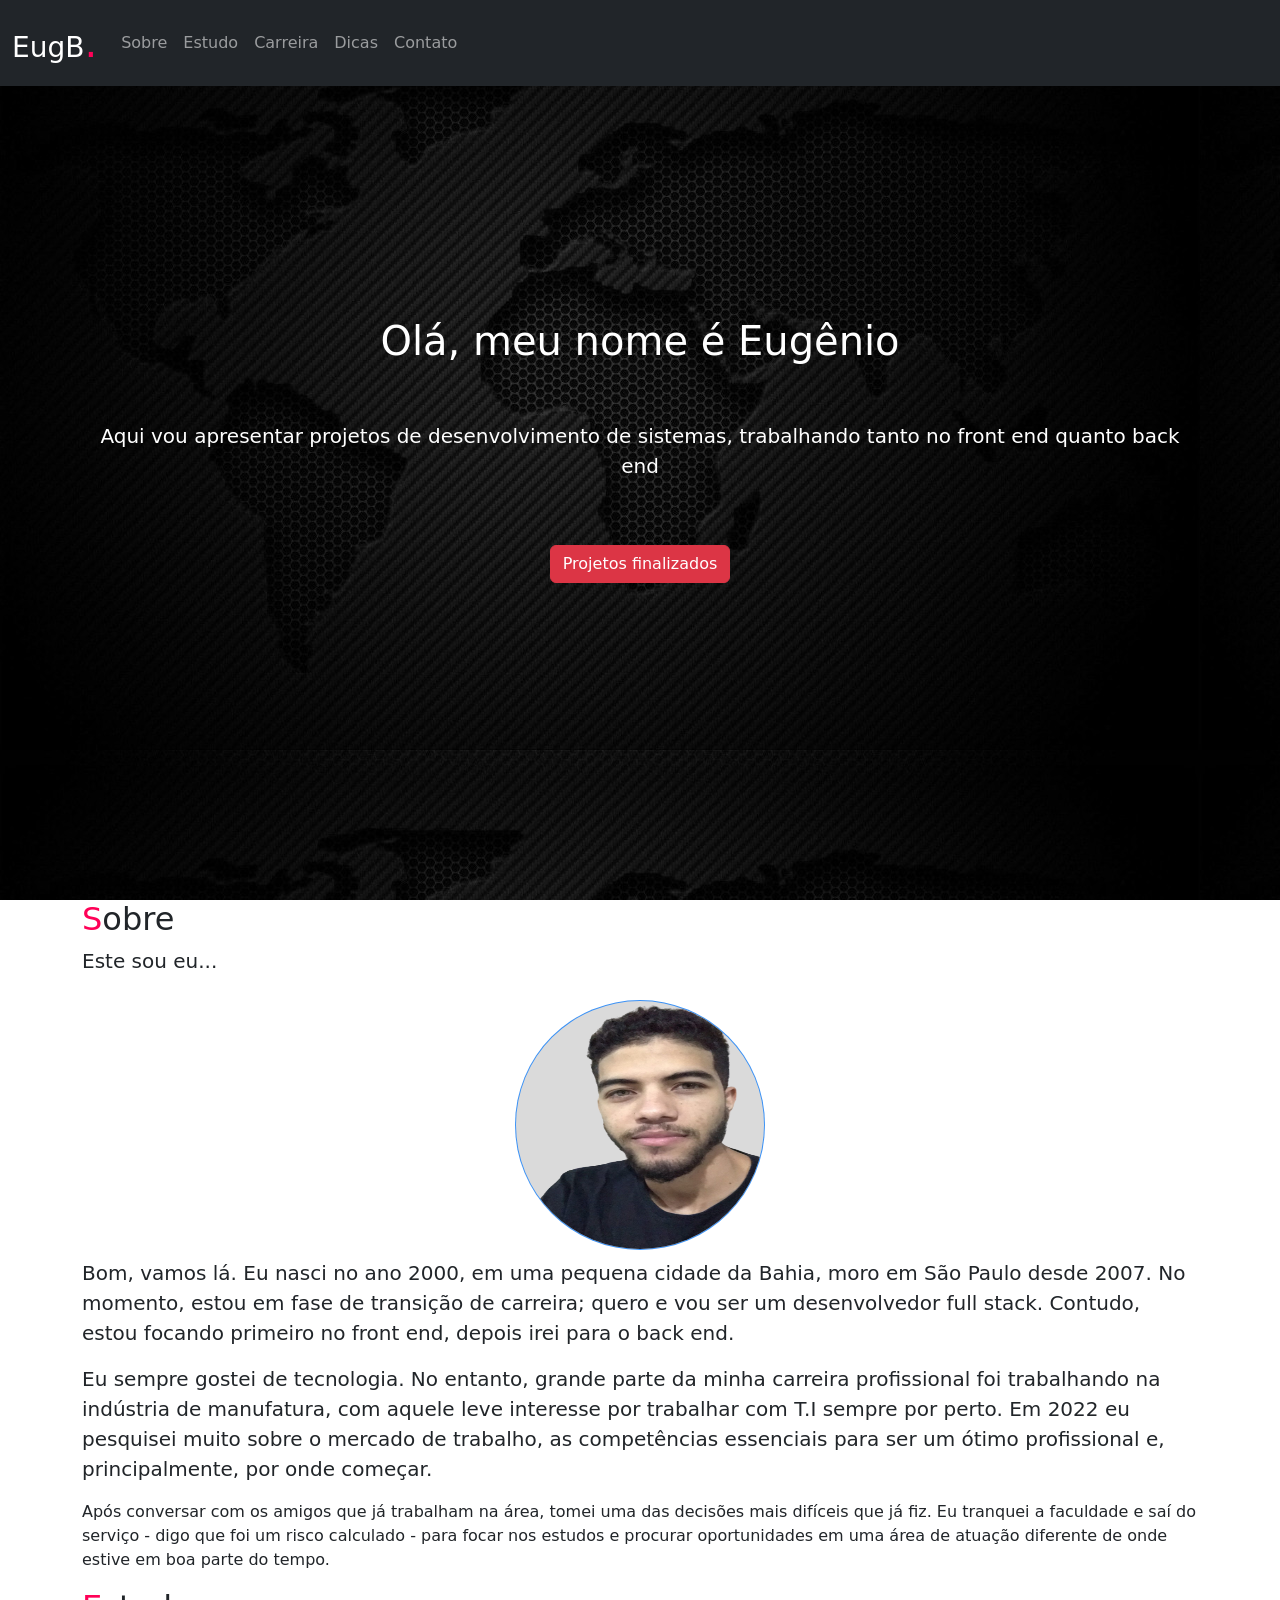
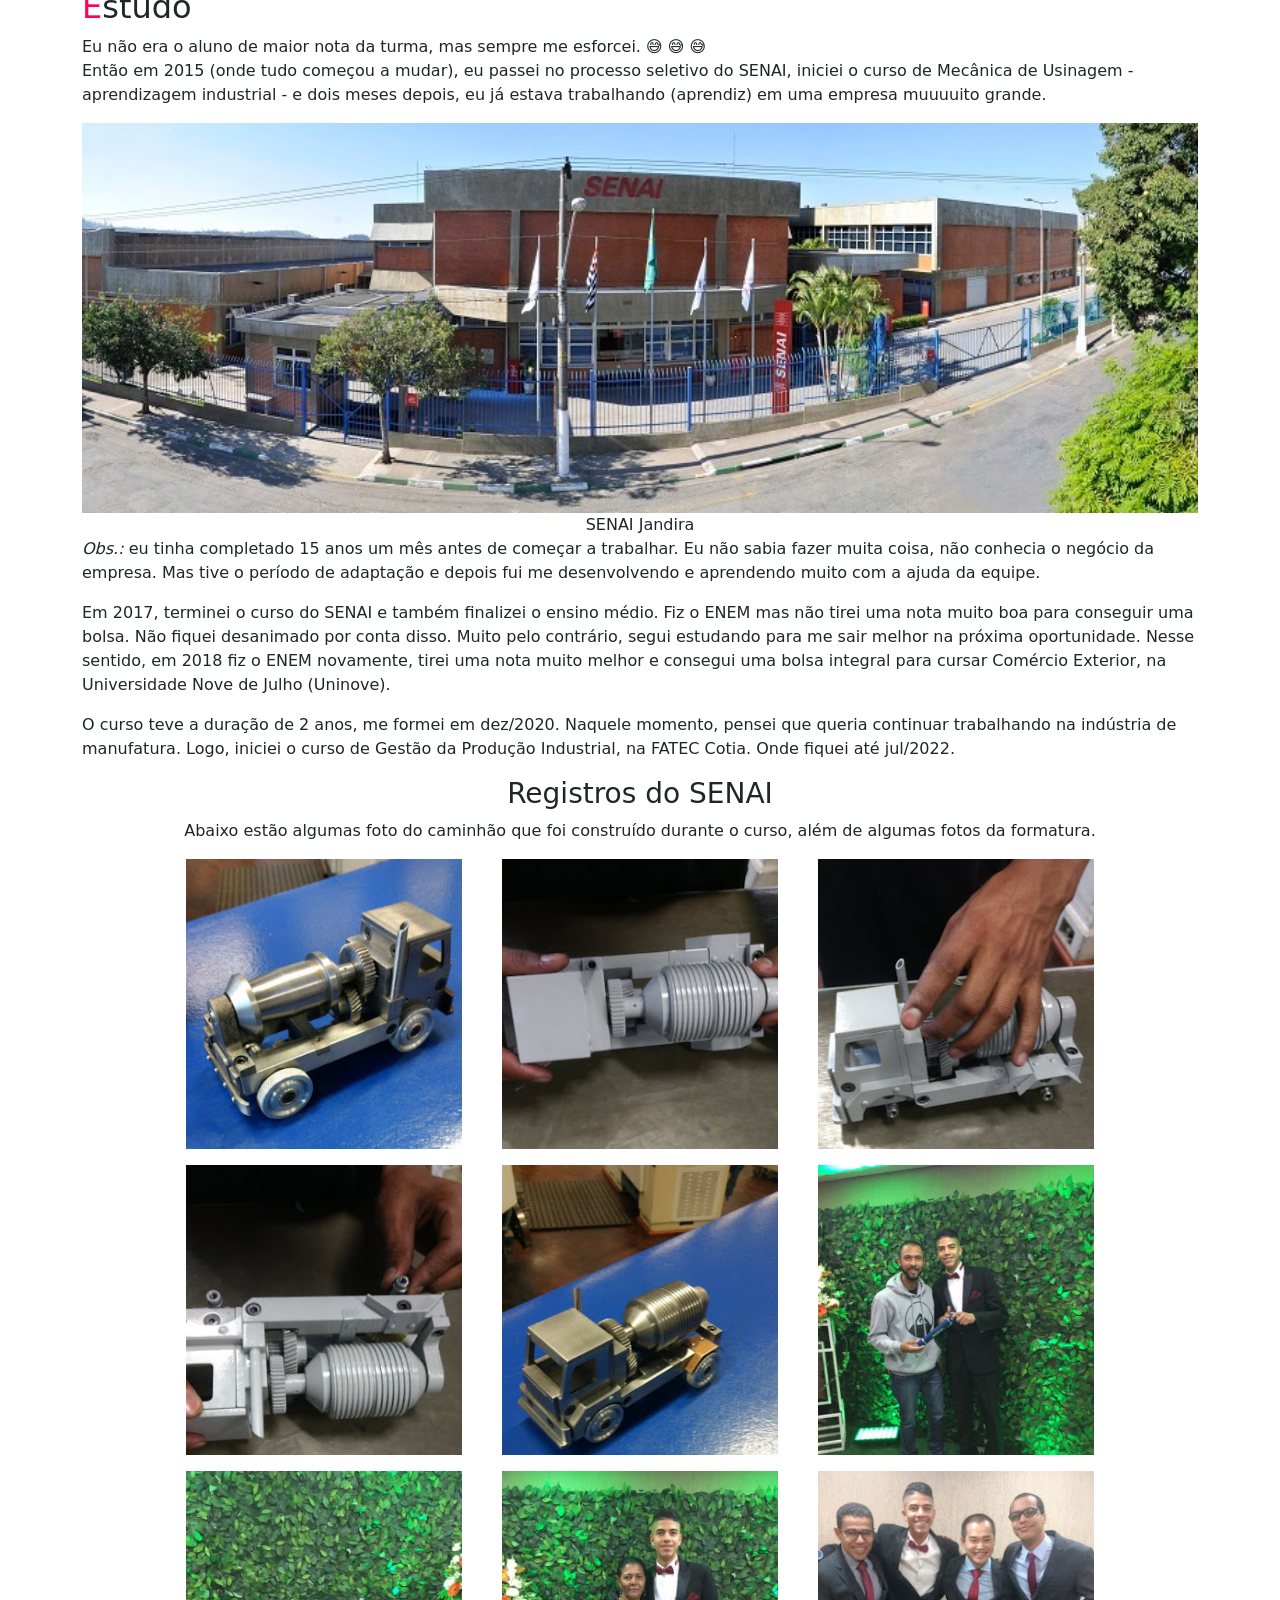
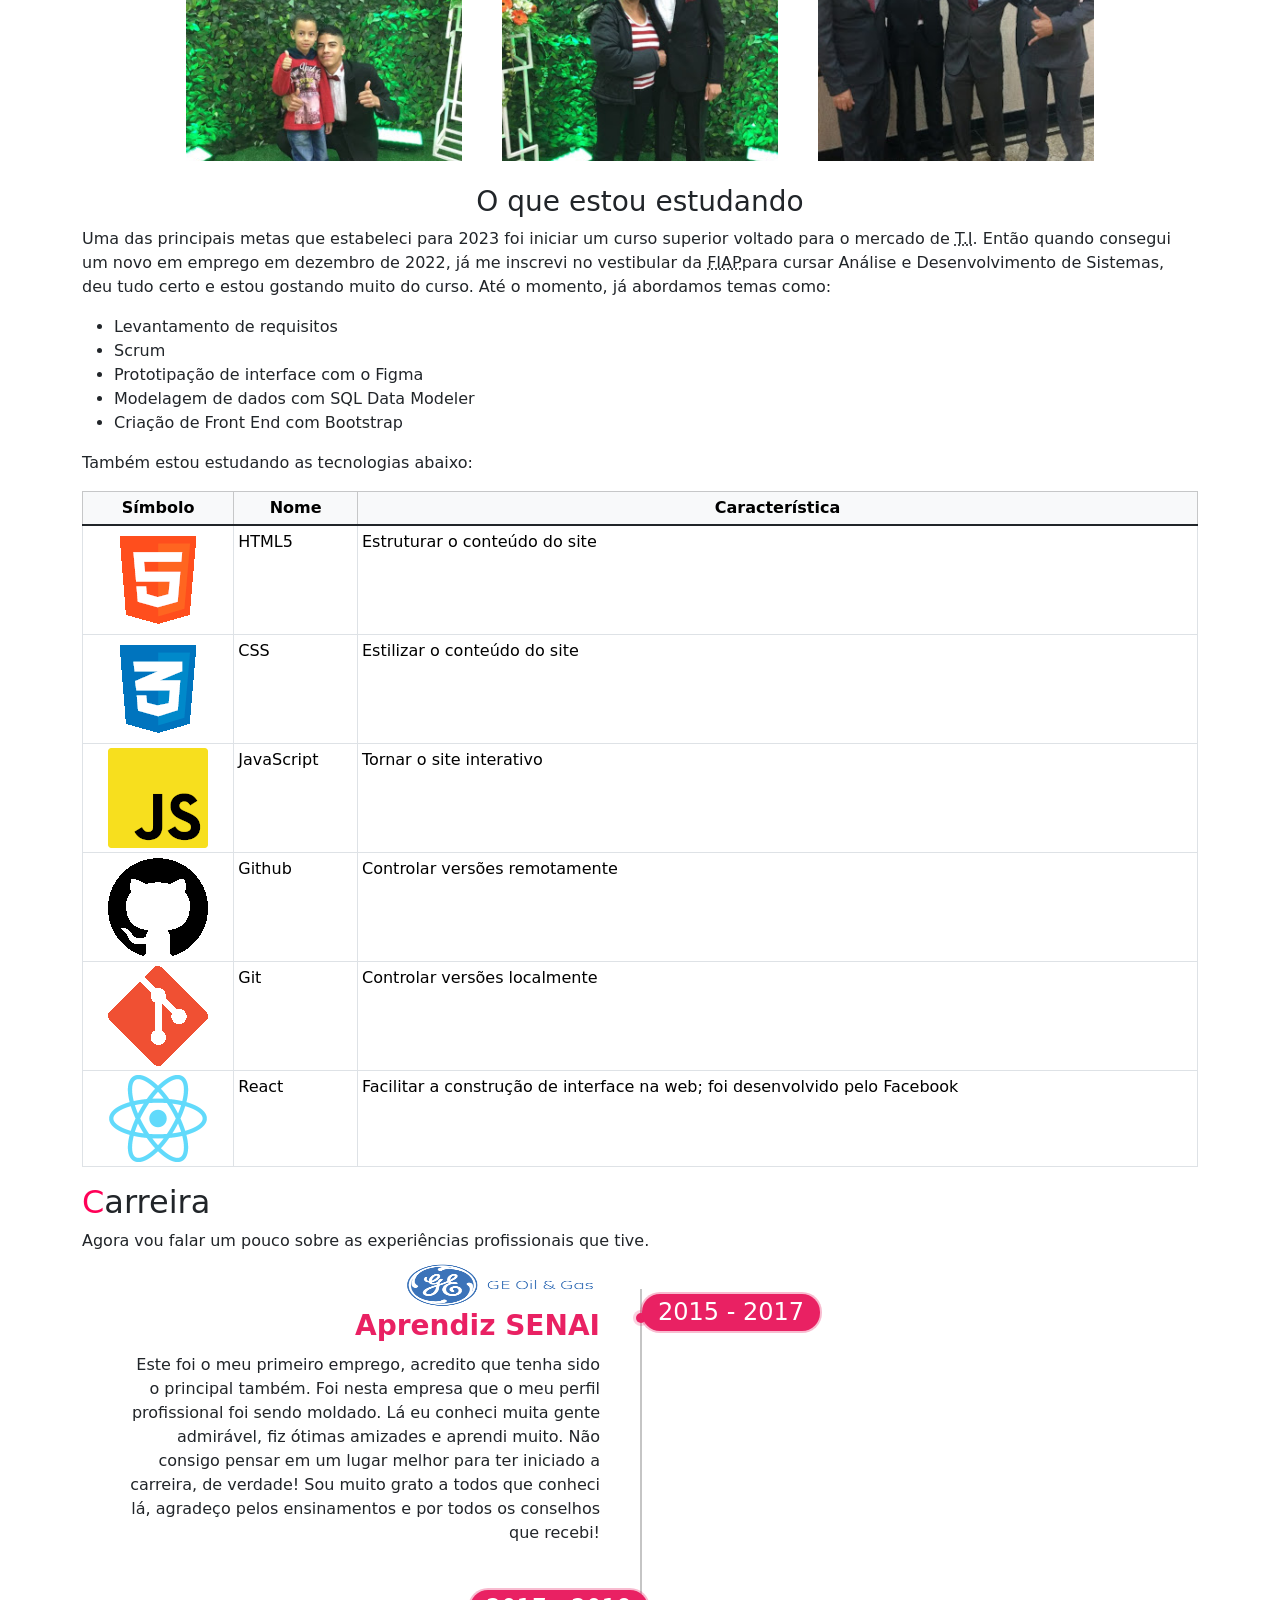
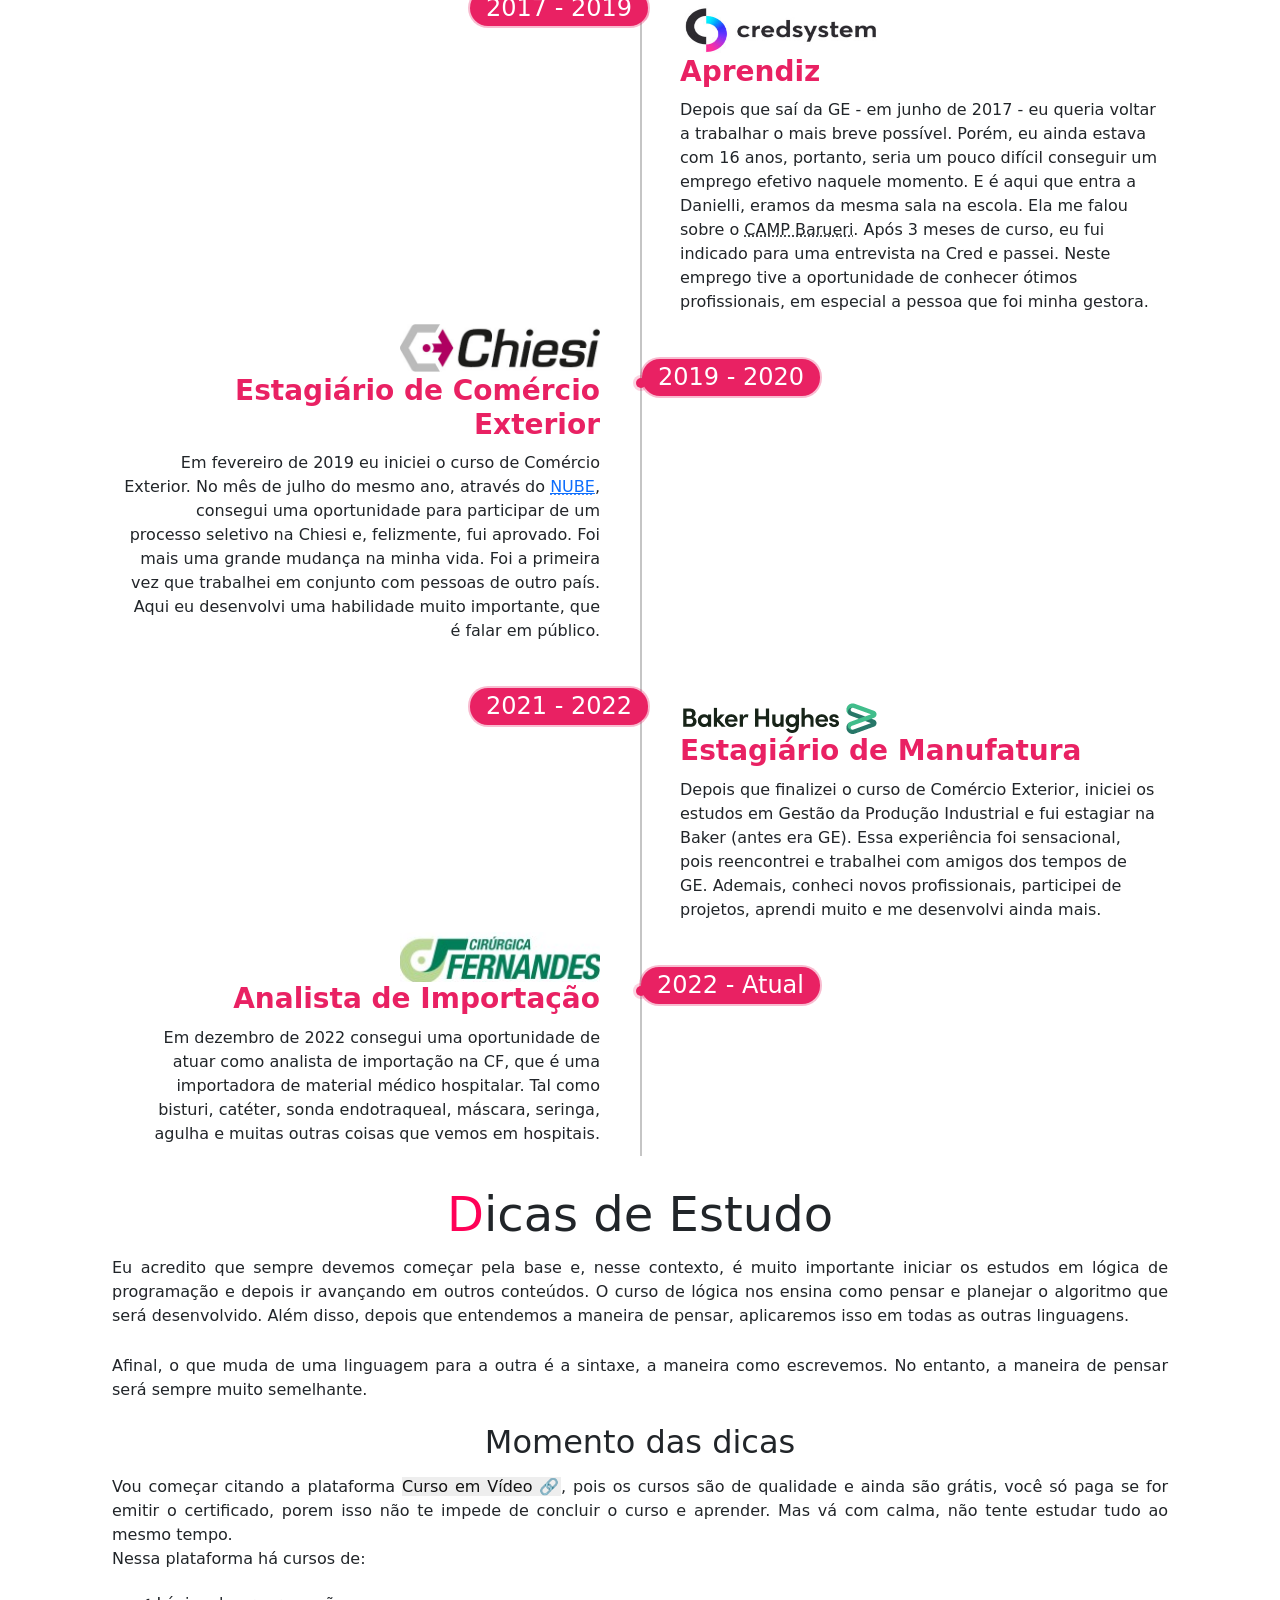
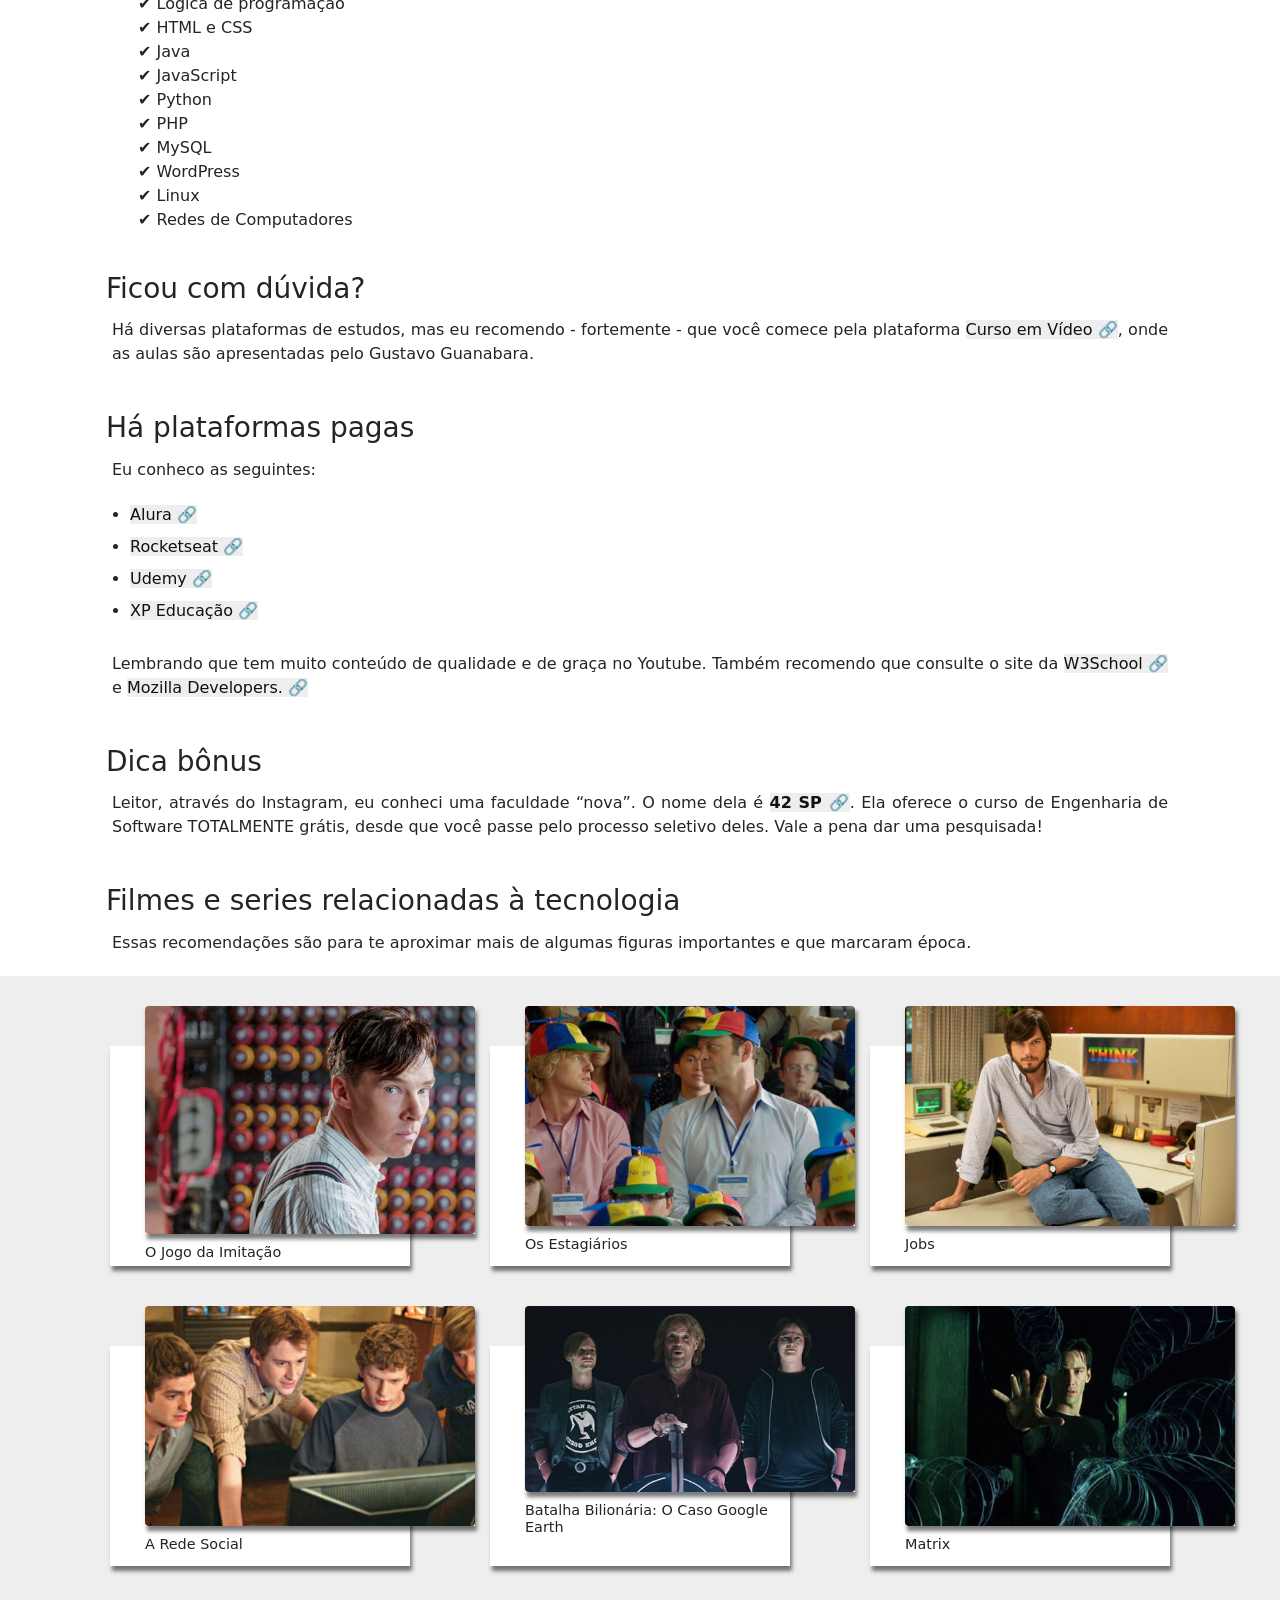
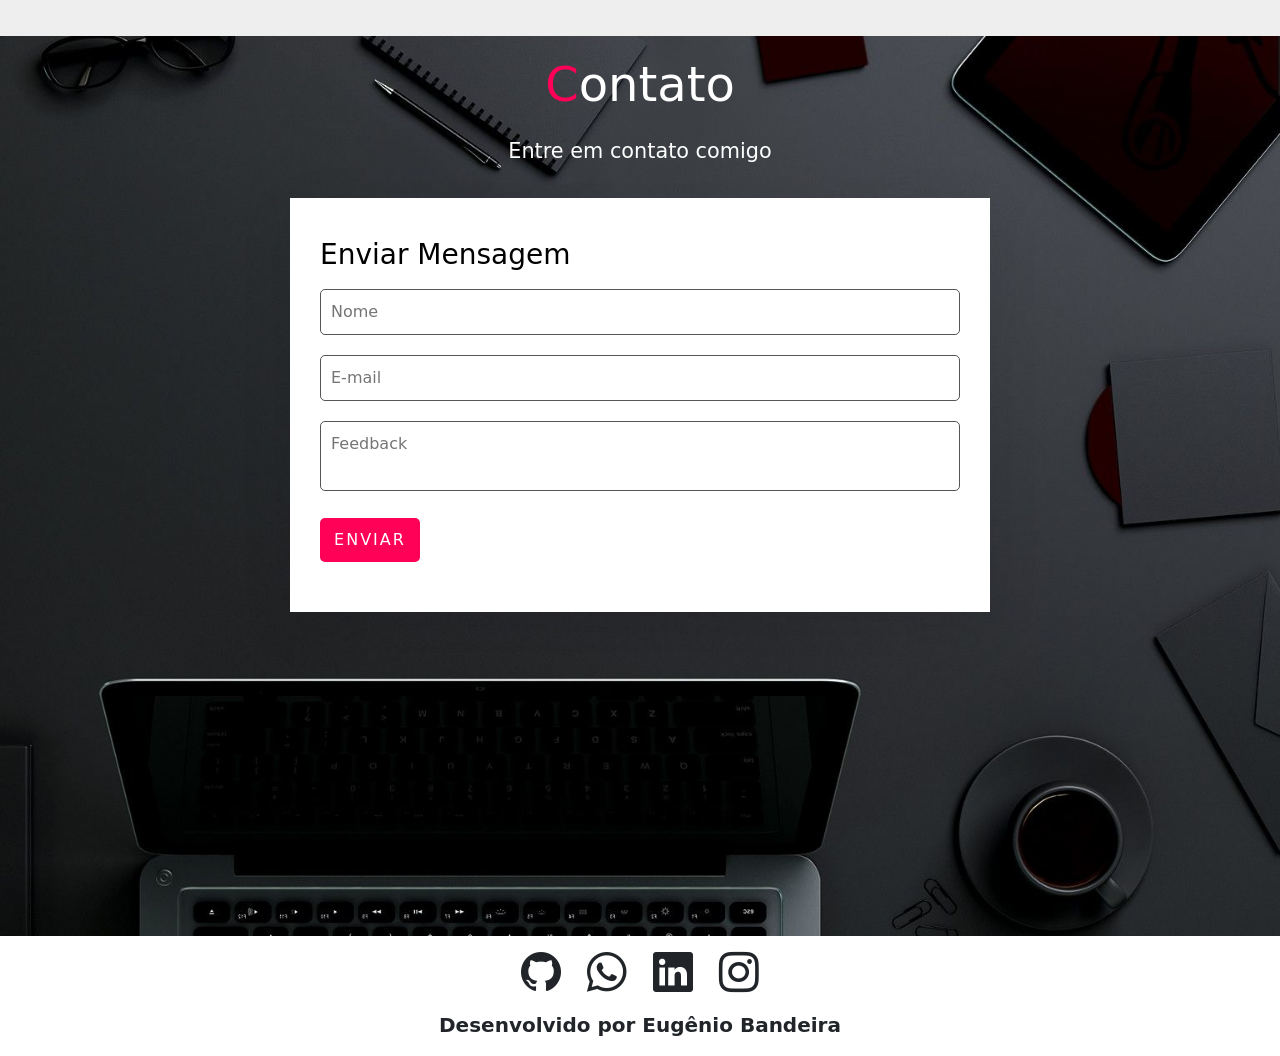
==== commit c58eccde: "finalizando a parte escrita" ====
--- a/index.html
+++ b/index.html
@@ -73,12 +73,12 @@
             <div class="py-2">
                 <img src="assets/img/principal/foto00.png" alt="Eugênio Bandeira" class="img-fluid img-profile">
             </div>
-            <p>
+            <p class="lead">
                 Bom, vamos lá. Eu nasci no ano 2000, em uma pequena cidade da Bahia, moro em São Paulo desde 2007. No
                 momento, estou em fase de transição de carreira; quero e vou ser um desenvolvedor full stack. Contudo,
                 estou focando primeiro no front end, depois irei para o back end.
             </p>
-            <p>
+            <p class="lead">
                 Eu sempre gostei de tecnologia. No
                 entanto, grande parte da minha carreira profissional foi trabalhando na indústria de manufatura, com
                 aquele leve interesse por trabalhar com T.I sempre por perto. Em 2022 eu pesquisei muito sobre o mercado
@@ -129,164 +129,132 @@
 
             <div class="end_of_study d-flex flex-column justify-content-center align-items-center">
                 <h3 class="text-center">Registros do SENAI</h3>
-                <div id="carouselExampleDark" class="carousel carousel-dark slide d-flex">
-                    <div class="carousel-indicators">
-                        <button type="button" data-bs-target="#carouselExampleDark" data-bs-slide-to="0" class="active"
-                            aria-label="Slide 1" aria-current="true"></button>
-                        <button type="button" data-bs-target="#carouselExampleDark" data-bs-slide-to="1"
-                            aria-label="Slide 2" class=""></button>
-                        <button type="button" data-bs-target="#carouselExampleDark" data-bs-slide-to="2"
-                            aria-label="Slide 3" class=""></button>
-                        <button type="button" data-bs-target="#carouselExampleDark" data-bs-slide-to="3"
-                            aria-label="Slide 4" class=""></button>
-                        <button type="button" data-bs-target="#carouselExampleDark" data-bs-slide-to="4"
-                            aria-label="Slide 4" class=""></button>
-                        <button type="button" data-bs-target="#carouselExampleDark" data-bs-slide-to="5"
-                            aria-label="Slide 5" class=""></button>
-                        <button type="button" data-bs-target="#carouselExampleDark" data-bs-slide-to="6"
-                            aria-label="Slide 6" class=""></button>
-                        <button type="button" data-bs-target="#carouselExampleDark" data-bs-slide-to="7"
-                            aria-label="Slide 7" class=""></button>
-                        <button type="button" data-bs-target="#carouselExampleDark" data-bs-slide-to="8"
-                            aria-label="Slide 8" class=""></button>
-                    </div>
-                    <div class="carousel-inner">
-                        <div class="carousel-item active" data-bs-interval="10000">
-                            <img src="./assets/img/senai/carrinho0.jpg"
-                                alt="Caminhão Betoneira em processo de construção" class="img-fluid">
-                        </div>
-                        <div class="carousel-item" data-bs-interval="2000">
-                            <img src="./assets/img/senai/carrinho1.jpg"
-                                alt="Caminhão Betoneira em processo de construção" class="img-fluid">
-                        </div>
-                        <div class="carousel-item" data-bs-interval="3000">
-                            <img src="./assets/img/senai/carrinho2.jpg"
-                                alt="Caminhão Betoneira em processo de construção" class="img-fluid">
-                        </div>
-                        <div class="carousel-item" data-bs-interval="4000">
-                            <img src="./assets/img/senai/carrinho3.jpg"
-                                alt="Caminhão Betoneira em processo de construção" class="img-fluid">
-                        </div>
-                        <div class="carousel-item" data-bs-interval="5000">
-                            <img src="./assets/img/senai/carrinho montado.jpg"
-                                alt="Caminhão Betoneira em processo de construção" class="img-fluid">
-                        </div>
-                        <!-- <div class="carousel-item" data-bs-interval="6000">
-                            <img src="./assets/img/senai/hidraulica.jpg" alt="Aula de hidraúlica" class="img-fluid">
-                        </div> -->
-                        <div class="carousel-item" data-bs-interval="7000">
-                            <img src="./assets/img/senai/segurando o canudo.jpg" alt="Foto com o canudo de formado"
-                                class="img-fluid">
-                        </div>
-                        <div class="carousel-item" data-bs-interval="8000">
-                            <img src="./assets/img/senai/joinha.jpg" alt="Foto fazendo sinal de joia" class="img-fluid">
-                        </div>
-                        <div class="carousel-item" data-bs-interval="9000">
-                            <img src="./assets/img/senai/ivanete.jpg" alt="Foto com a Ivanete" class="img-fluid">
-                        </div>
-                        <div class="carousel-item" data-bs-interval="10000">
-                            <img src="./assets/img/senai/professores.jpg" alt="Foto com os professores"
-                                class="img-fluid">
-                        </div>
-                    </div>
-                    <button class="carousel-control-prev" type="button" data-bs-target="#carouselExampleDark"
-                        data-bs-slide="prev">
-                        <span class="carousel-control-prev-icon" aria-hidden="true"></span>
-                        <span class="visually-hidden">Previous</span>
-                    </button>
-                    <button class="carousel-control-next" type="button" data-bs-target="#carouselExampleDark"
-                        data-bs-slide="next">
-                        <span class="carousel-control-next-icon" aria-hidden="true"></span>
-                        <span class="visually-hidden">Next</span>
-                    </button>
-                </div>
-            </div>
-
-            <!-- About Tech Areas -->
-            <div class="mt-4">
-                <h3 class="text-center">O que estou estudando</h3>
-                <p>Uma das principais metas que estabeleci para 2023 foi iniciar um curso superior voltado para o
-                    mercado de <abbr title="Técnologia da Informação">T.I</abbr>. Então quando consegui um novo em
-                    emprego em dezembro de 2022, já me inscrevi no vestibular da <abbr
-                        title="Faculdade de Informática e Administração Paulista">FIAP</abbr>para cursar Análise e
-                    Desenvolvimento de Sistemas, deu tudo certo e estou gostando muito do curso. Até o momento, já
-                    abordamos temas como:
-                    <ul>
-                        <li>Levantamento de requisitos</li>
-                        <li>Scrum</li>
-                        <li>Prototipação de interface com o Figma</li>
-                        <li>Modelagem de dados com SQL Data Modeler</li>
-                        <li>Criação de Front End com Bootstrap</li>
-                    </ul>
-                    Também estou estudando as tecnologias abaixo:
-                </p>
-                <table class="table table-sm table-bordered table-hover mx-0">
-                    <thead class="text-center">
-                        <tr class="table-light">
-                            <th scope="col">Símbolo </th>
-                            <th scope="col">Nome</th>
-                            <th scope="col">Característica</th>
-                        </tr>
-                    </thead>
-                    <tbody class="table-group-divider text-start">
-                        <tr class="">
-                            <th scope="row ">
-                                <div class="d-flex justify-content-center align-items-center img-logo-tech">
-                                    <img src="./assets/img/tech/html.png" alt="Logo HTML" class="img-fluid">
-                                </div>
-                            </th>
-                            <td>HTML5</td>
-                            <td>Estruturar o conteúdo do site</td>
-                        </tr>
-                        <tr>
-                            <th scope="row">
-                                <div class="d-flex justify-content-center align-items-center img-logo-tech">
-                                    <img src="./assets/img/tech/css.png" alt="Logo CSS3" class="img-fluid">
-                                </div>
-                            </th>
-                            <td>CSS</td>
-                            <td>Estilizar o conteúdo do site</td>
-                        </tr>
-                        <tr>
-                            <th scope="row">
-                                <div class="d-flex justify-content-center align-items-center img-logo-tech">
-                                    <img src="./assets/img/tech/js.png" alt="Logo Java Script" class="img-fluid">
-                                </div>
-                            </th>
-                            <td>JavaScript</td>
-                            <td>Tornar o site interativo</td>
-                        </tr>
-                        <tr>
-                            <th scope="row">
-                                <div class="d-flex justify-content-center align-items-center img-logo-tech">
-                                    <img src="./assets/img/tech/github.png" alt="Logo Github" class="img-fluid">
-                                </div>
-                            </th>
-                            <td>Github</td>
-                            <td>Controlar versões remotamente</td>
-                        </tr>
-                        <tr>
-                            <th scope="row">
-                                <div class="d-flex justify-content-center align-items-center img-logo-tech">
-                                    <img src="./assets/img/tech/git.png" alt="Logo HTML" class="img-fluid">
-                                </div>
-                            </th>
-                            <td>Git</td>
-                            <td>Controlar versões localmente</td>
-                        </tr>
-                        <tr>
-                            <th scope="row">
-                                <div class="d-flex justify-content-center align-items-center img-logo-tech">
-                                    <img src="./assets/img/tech/react.png" alt="Logo React" class="img-fluid">
-                                </div>
-                            </th>
-                            <td>React</td>
-                            <td>Facilitar a construção de interface na web; foi desenvolvido pelo Facebook</td>
-                        </tr>
-                    </tbody>
-                </table>
-
-            </div>
+                <p>Abaixo estão algumas foto do caminhão que foi construído durante o curso, além de algumas fotos da
+                    formatura.</p>
+                <div class="row justify-content-center align-items-center gap-3">
+                    <div class="formatura col-md-6 col-lg-4">
+                        <img src="./assets/img/senai/carrinho0.jpg" alt="Caminhão Betoneira em processo de construção"
+                            class="img-fluid">
+                    </div>
+                    <div class="formatura col-md-6 col-lg-4">
+                        <img src="./assets/img/senai/carrinho1.jpg" alt="Caminhão Betoneira em processo de construção"
+                            class="img-fluid">
+                    </div>
+                    <div class="formatura col-md-6 col-lg-4">
+                        <img src="./assets/img/senai/carrinho2.jpg" alt="Caminhão Betoneira em processo de construção"
+                            class="img-fluid">
+                    </div>
+                    <div class="formatura col-md-6 col-lg-4">
+                        <img src="./assets/img/senai/carrinho3.jpg" alt="Caminhão Betoneira em processo de construção"
+                            class="img-fluid">
+                    </div>
+                    <div class="formatura col-md-6 col-lg-4">
+                        <img src=" ./assets/img/senai/carrinho montado.jpg"
+                            alt="Caminhão Betoneira em processo de construção" class="img-fluid">
+                    </div>
+                    <div class="formatura col-md-6 col-lg-4">
+                        <img src="./assets/img/senai/segurando o canudo.jpg" alt="Foto com o canudo de formado"
+                            class="img-fluid">
+                    </div>
+                    <div class="formatura col-md-6 col-lg-4">
+                        <img src="./assets/img/senai/joinha.jpg" alt="Foto fazendo sinal de joia" class="img-fluid">
+                    </div>
+                    <div class="formatura col-md-6 col-lg-4">
+                        <img src="./assets/img/senai/ivanete.jpg" alt="Foto com a Ivanete" class="img-fluid">
+                    </div>
+                    <div class="formatura col-md-6 col-lg-4">
+                        <img src="./assets/img/senai/professores.jpg" alt="Foto com os professores" class="img-fluid">
+                    </div>
+                </div>
+
+            </div>
+        </div>
+
+        <!-- About Tech Areas -->
+        <div class="container mt-4">
+            <h3 class="text-center">O que estou estudando</h3>
+            <p>Uma das principais metas que estabeleci para 2023 foi iniciar um curso superior voltado para o
+                mercado de <abbr title="Técnologia da Informação">T.I</abbr>. Então quando consegui um novo em
+                emprego em dezembro de 2022, já me inscrevi no vestibular da <abbr
+                    title="Faculdade de Informática e Administração Paulista">FIAP</abbr>para cursar Análise e
+                Desenvolvimento de Sistemas, deu tudo certo e estou gostando muito do curso. Até o momento, já
+                abordamos temas como:
+                <ul>
+                    <li>Levantamento de requisitos</li>
+                    <li>Scrum</li>
+                    <li>Prototipação de interface com o Figma</li>
+                    <li>Modelagem de dados com SQL Data Modeler</li>
+                    <li>Criação de Front End com Bootstrap</li>
+                </ul>
+                Também estou estudando as tecnologias abaixo:
+            </p>
+            <table class="table table-sm table-bordered table-hover mx-0">
+                <thead class="text-center">
+                    <tr class="table-light">
+                        <th scope="col">Símbolo </th>
+                        <th scope="col">Nome</th>
+                        <th scope="col">Característica</th>
+                    </tr>
+                </thead>
+                <tbody class="table-group-divider text-start">
+                    <tr class="">
+                        <th scope="row ">
+                            <div class="d-flex justify-content-center align-items-center img-logo-tech">
+                                <img src="./assets/img/tech/html.png" alt="Logo HTML" class="img-fluid">
+                            </div>
+                        </th>
+                        <td>HTML5</td>
+                        <td>Estruturar o conteúdo do site</td>
+                    </tr>
+                    <tr>
+                        <th scope="row">
+                            <div class="d-flex justify-content-center align-items-center img-logo-tech">
+                                <img src="./assets/img/tech/css.png" alt="Logo CSS3" class="img-fluid">
+                            </div>
+                        </th>
+                        <td>CSS</td>
+                        <td>Estilizar o conteúdo do site</td>
+                    </tr>
+                    <tr>
+                        <th scope="row">
+                            <div class="d-flex justify-content-center align-items-center img-logo-tech">
+                                <img src="./assets/img/tech/js.png" alt="Logo Java Script" class="img-fluid">
+                            </div>
+                        </th>
+                        <td>JavaScript</td>
+                        <td>Tornar o site interativo</td>
+                    </tr>
+                    <tr>
+                        <th scope="row">
+                            <div class="d-flex justify-content-center align-items-center img-logo-tech">
+                                <img src="./assets/img/tech/github.png" alt="Logo Github" class="img-fluid">
+                            </div>
+                        </th>
+                        <td>Github</td>
+                        <td>Controlar versões remotamente</td>
+                    </tr>
+                    <tr>
+                        <th scope="row">
+                            <div class="d-flex justify-content-center align-items-center img-logo-tech">
+                                <img src="./assets/img/tech/git.png" alt="Logo HTML" class="img-fluid">
+                            </div>
+                        </th>
+                        <td>Git</td>
+                        <td>Controlar versões localmente</td>
+                    </tr>
+                    <tr>
+                        <th scope="row">
+                            <div class="d-flex justify-content-center align-items-center img-logo-tech">
+                                <img src="./assets/img/tech/react.png" alt="Logo React" class="img-fluid">
+                            </div>
+                        </th>
+                        <td>React</td>
+                        <td>Facilitar a construção de interface na web; foi desenvolvido pelo Facebook</td>
+                    </tr>
+                </tbody>
+            </table>
+
+        </div>
         </div>
     </section>
 
@@ -402,7 +370,7 @@
     <!-- Tips -->
     <section id="tips" class="dicas">
         <h2 class="dicas__titulo">Dicas de Estudo</h2>
-        <div class="dicas__estudo__box">
+        <div class="container dicas__estudo__box">
             <p class="dicas__estudo--descricao">Eu acredito que sempre devemos começar pela base e, nesse contexto,
                 é muito importante iniciar os estudos em lógica de programação e depois ir avançando em outros
                 conteúdos. O curso de lógica nos ensina como pensar e planejar o algoritmo que será desenvolvido.
@@ -412,7 +380,7 @@
                 maneira como escrevemos. No entanto, a maneira de pensar será sempre muito semelhante.
             </p>
         </div>
-        <article class="article__dicas">
+        <article class="container article__dicas">
             <h3 class="dicas__subtitulo">Momento das dicas</h3>
             <p class="dicas__estudo--descricao">Vou começar citando a plataforma <a class="link__externo"
                     href="https://www.cursoemvideo.com/" target="_blank" rel="external">Curso em Vídeo</a>, pois os
@@ -489,89 +457,90 @@
                         Vale a pena dar uma pesquisada!</p>
                 </div>
             </div>
-            <div class="dicas__filmes">
+        </article>
+        <div class="container-fluid dicas__filmes">
+            <div class="container">
                 <h3 class="dicas__subtitulo-segundo">Filmes e series relacionadas à tecnologia</h3>
                 <p class="dicas__estudo--descricao">Essas recomendações são para te aproximar mais de algumas
                     figuras importantes e que marcaram época.</p>
-                <div class="filmes__box--pai">
-                    <div class="filmes__conteiner">
-                        <div class="filmes__card jogoDaImitacao">
-                            <div class="filme__card--img">
-                                <img class="filme__card--imagem" src="./assets/img/filmes/jogo-imitacao.png"
-                                    alt="Filme - O Jogo da Imitacação">
-                            </div>
-                            <div class="filmes__card--intro">
-                                <h4 class="filme__nome">O Jogo da Imitação</h4>
-                                <p class="filme__descricao">Durante a Segunda Guerra Mundial, o governo britânico
-                                    monta uma equipe que tem por objetivo quebrar o Enigma, o famoso código que os
-                                    alemães usam para enviar mensagens aos submarinos. Um de seus integrantes é Alan
-                                    Turing, que ficou conhecido como o pai da computação.</p>
-                            </div>
-                        </div>
-                        <div class="filmes__card osEstagiarios">
-                            <div class="filme__card--img">
-                                <img class="filme__card--imagem" src="./assets/img/filmes/the-internship.png"
-                                    alt="Filme - Os Estagiários">
-                            </div>
-                            <div class="filmes__card--intro">
-                                <h4 class="filme__nome">Os Estagiários</h4>
-                                <p class="filme__descricao">Quando a empresa de Billy e Nick é fechada, eles se
-                                    inscrevem em uma seleção de testes do Google. Mesmo não tendo garantia de
-                                    contratação, eles viajam para a sede da empresa e devem lidar com a diferença de
-                                    idade entre eles e os outros concorrentes.</p>
-                            </div>
-                        </div>
-                        <div class="filmes__card jobs">
-                            <div class="filme__card--img">
-                                <img class="filme__card--imagem" src="./assets/img/filmes/jobs.png" alt="Filme - Jobs">
-                            </div>
-                            <div class="filmes__card--intro">
-                                <h4 class="filme__nome">Jobs</h4>
-                                <p class="filme__descricao">Steve Jobs é um sujeito de personalidade forte e
-                                    dedicado, que não se incomoda de passar por cima dos outros para atingir suas
-                                    metas. O que faz com que tenha dificuldades em manter relações amorosas e de
-                                    amizade.</p>
-                            </div>
-                        </div>
-                        <div class="filmes__card facebook">
-                            <div class="filme__card--img">
-                                <img class="filme__card--imagem" src="./assets/img/filmes/facebook.png"
-                                    alt="Filme - A Rede Social">
-                            </div>
-                            <div class="filmes__card--intro">
-                                <h4 class="filme__nome">A Rede Social</h4>
-                                <p class="filme__descricao">Mark Zuckerberg se torna o mais jovem bilionário da
-                                    história com o sucesso da rede social Facebook. Sucesso, no entanto, o leva a
-                                    complicações em sua vida social e profissional.</p>
-                            </div>
-                        </div>
-                        <div class="filmes__card batalhaGoogle">
-                            <div class="filme__card--img">
-                                <img class="filme__card--imagem" src="./assets/img/filmes/google-earth.png"
-                                    alt="Série - Batalha Bilionária: O Caso Google Earth"></div>
-                            <div class="filmes__card--intro">
-                                <h4 class="filme__nome">Batalha Bilionária: O Caso Google Earth</h4>
-                                <p class="filme__descricao">Minissérie alemã original da Netflix, acompanha a famosa
-                                    disputa entre o Google e TerraVision.</p>
-                            </div>
-                        </div>
-                        <div class="filmes__card matrix">
-                            <div class="filme__card--img">
-                                <img class="filme__card--imagem" src="./assets/img/filmes/matrix.png"
-                                    alt="Filme - Matrix">
-                            </div>
-                            <div class="filmes__card--intro">
-                                <h4 class="filme__nome">Matrix</h4>
-                                <p class="filme__descricao">Thomas Anderson representa um jovem programador de
-                                    computador que mora em um cubículo escuro. Encontra-se conectado por cabos e
-                                    contra sua vontade, em um imenso sistema de computadores do futuro. Morpheus
-                                    está convencido de que Thomas Anderson é Neo, capaz de enfrentar o Matrix.</p>
-                            </div>
-                        </div>
-                    </div>
-                </div>
-            </div>
-        </article>
+            </div>
+            <div class="filmes__box--pai">
+                <div class="filmes__conteiner">
+                    <div class="filmes__card jogoDaImitacao">
+                        <div class="filme__card--img">
+                            <img class="filme__card--imagem" src="./assets/img/filmes/jogo-imitacao.png"
+                                alt="Filme - O Jogo da Imitacação">
+                        </div>
+                        <div class="filmes__card--intro">
+                            <h4 class="filme__nome">O Jogo da Imitação</h4>
+                            <p class="filme__descricao">Durante a Segunda Guerra Mundial, o governo britânico
+                                monta uma equipe que tem por objetivo quebrar o Enigma, o famoso código que os
+                                alemães usam para enviar mensagens aos submarinos. Um de seus integrantes é Alan
+                                Turing, que ficou conhecido como o pai da computação.</p>
+                        </div>
+                    </div>
+                    <div class="filmes__card osEstagiarios">
+                        <div class="filme__card--img">
+                            <img class="filme__card--imagem" src="./assets/img/filmes/the-internship.png"
+                                alt="Filme - Os Estagiários">
+                        </div>
+                        <div class="filmes__card--intro">
+                            <h4 class="filme__nome">Os Estagiários</h4>
+                            <p class="filme__descricao">Quando a empresa de Billy e Nick é fechada, eles se
+                                inscrevem em uma seleção de testes do Google. Mesmo não tendo garantia de
+                                contratação, eles viajam para a sede da empresa e devem lidar com a diferença de
+                                idade entre eles e os outros concorrentes.</p>
+                        </div>
+                    </div>
+                    <div class="filmes__card jobs">
+                        <div class="filme__card--img">
+                            <img class="filme__card--imagem" src="./assets/img/filmes/jobs.png" alt="Filme - Jobs">
+                        </div>
+                        <div class="filmes__card--intro">
+                            <h4 class="filme__nome">Jobs</h4>
+                            <p class="filme__descricao">Steve Jobs é um sujeito de personalidade forte e
+                                dedicado, que não se incomoda de passar por cima dos outros para atingir suas
+                                metas. O que faz com que tenha dificuldades em manter relações amorosas e de
+                                amizade.</p>
+                        </div>
+                    </div>
+                    <div class="filmes__card facebook">
+                        <div class="filme__card--img">
+                            <img class="filme__card--imagem" src="./assets/img/filmes/facebook.png"
+                                alt="Filme - A Rede Social">
+                        </div>
+                        <div class="filmes__card--intro">
+                            <h4 class="filme__nome">A Rede Social</h4>
+                            <p class="filme__descricao">Mark Zuckerberg se torna o mais jovem bilionário da
+                                história com o sucesso da rede social Facebook. Sucesso, no entanto, o leva a
+                                complicações em sua vida social e profissional.</p>
+                        </div>
+                    </div>
+                    <div class="filmes__card batalhaGoogle">
+                        <div class="filme__card--img">
+                            <img class="filme__card--imagem" src="./assets/img/filmes/google-earth.png"
+                                alt="Série - Batalha Bilionária: O Caso Google Earth"></div>
+                        <div class="filmes__card--intro">
+                            <h4 class="filme__nome">Batalha Bilionária: O Caso Google Earth</h4>
+                            <p class="filme__descricao">Minissérie alemã original da Netflix, acompanha a famosa
+                                disputa entre o Google e TerraVision.</p>
+                        </div>
+                    </div>
+                    <div class="filmes__card matrix">
+                        <div class="filme__card--img">
+                            <img class="filme__card--imagem" src="./assets/img/filmes/matrix.png" alt="Filme - Matrix">
+                        </div>
+                        <div class="filmes__card--intro">
+                            <h4 class="filme__nome">Matrix</h4>
+                            <p class="filme__descricao">Thomas Anderson representa um jovem programador de
+                                computador que mora em um cubículo escuro. Encontra-se conectado por cabos e
+                                contra sua vontade, em um imenso sistema de computadores do futuro. Morpheus
+                                está convencido de que Thomas Anderson é Neo, capaz de enfrentar o Matrix.</p>
+                        </div>
+                    </div>
+                </div>
+            </div>
+        </div>
     </section>
 
     <section id="contact" class="contact">
@@ -600,38 +569,32 @@
 
     </main>
 
-    <!-- <footer class="rodape">
-        <ul class="rodape__lista">
-            <li class="rodape__lista--item">
-                <a class="rodape__lista--link" href="https://github.com/eugeniobandeira">
-                    <i class="bi bi-github text-white"></i>
-                </a>
-            </li>
-            <li class="rodape__lista--item">
-                <a class="rodape__lista--link" href="https://www.linkedin.com/in/eugeniosb/">
-                    <img class="rodape__imagem" src="img/footer/linkedin.svg" alt="logo LinkedIn">
-                </a>
-            </li>
-            <li class="rodape__lista--item">
-                <a class="rodape__lista--link" href="https://linkwhats.app/286b45">
-                    <img class="rodape__imagem" src="img/footer/whatsapp.svg" alt="logo WhatsApp">
-                </a>
-            </li>
-        </ul>
-        <p class="rodape__desenvolvedor">Site Desenvolvido por Eugênio Bandeira</p>
-    </footer> -->
-    <footer>
+
+    <footer class="bg-footer">
         <div class="container-fluid d-flex justify-content-center align-items-center ">
             <div>
-                <i class="bi bi-github fs-1"></i>
+                <a href="https://github.com/eugeniobandeira" class="btn-github" target="_blank">
+                    <i class="bi bi-github fs-1 btn"></i>
+                </a>
+
             </div>
             <div>
-                <i class="bi bi-whatsapp fs-1"></i>
+                <a href="https://linkwhats.app/286b45" class="btn-wpp" target="_blank">
+                    <i class="bi bi-whatsapp fs-1 btn"></i>
+                </a>
             </div>
             <div>
-                <i class="bi bi-linkedin fs-1"></i>
-            </div>
-        </div>
+                <a href="https://www.linkedin.com/in/eugeniosb/" class="btn-linkedin" target="_blank">
+                    <i class="bi bi-linkedin fs-1 btn"></i>
+                </a>
+            </div>
+            <div>
+                <a href="https://www.instagram.com/_eugsb00/" class="btn-instagram" target="_blank">
+                    <i class="bi bi-instagram fs-1 btn"></i>
+                </a>
+            </div>
+        </div>
+        <p class="lead text-center fw-bold">Desenvolvido por Eugênio Bandeira</p>
     </footer>
 
 
--- a/assets/css/001_config.css
+++ b/assets/css/001_config.css
@@ -17,3 +17,17 @@
         margin: auto;
         width: 250px; 
 }
+
+.btn-wpp:hover {
+    color: #25D366;
+}
+.btn-instagram:hover {
+    background: linear-gradient(45deg, #feda75, #fa7e1e, #d62976, #962fbf, #4f5bd5, #3b5998);
+    -webkit-background-clip: text;
+    -webkit-text-fill-color: transparent;
+    padding: 13px 0;
+}
+.btn-github:hover {
+    color: rgba(0, 0, 0, 0.795)
+}
+
--- a/assets/css/002_banner.css
+++ b/assets/css/002_banner.css
@@ -3,15 +3,10 @@
     height: 100vh;
 }
 
-#carouselExampleDark {
-    width: 320px;
-    height: 300px;
-}
-.carousel-item img {
-    height: 100%;
+.formatura {
+    width: 300px;
+    height: 290px;
+    overflow: hidden;
 }
 
-/* .img-logo-tech {
-    width: 20px;
-    height: 20px;
-} */+
--- a/assets/css/006_dicas/filmes.css
+++ b/assets/css/006_dicas/filmes.css
@@ -89,7 +89,7 @@
         left: 18px;
     }
     .filmes__conteiner .filmes__card:hover {
-        height: 400px;
+        height: 415px;
     }
 
     .filmes__conteiner .filmes__card .filmes__card--intro .filme__descricao {
--- a/assets/css/007_contato/contato.css
+++ b/assets/css/007_contato/contato.css
@@ -28,7 +28,7 @@
     padding: 30px;
     background: #fff;
     box-shadow: 0 15px 50px rgba(0, 0, 0, 0.096);
-    max-width: 500px;
+    max-width: 700px;
     margin-top: 50px;
     margin-left: 50px;
     /* border-radius:  0 0 30px 30px; */
@@ -85,7 +85,7 @@
         flex-direction: column;
     }
     .contact__formulario {
-        width: 60vw;
+        width: 80vw;
         margin: 0;
 
     }
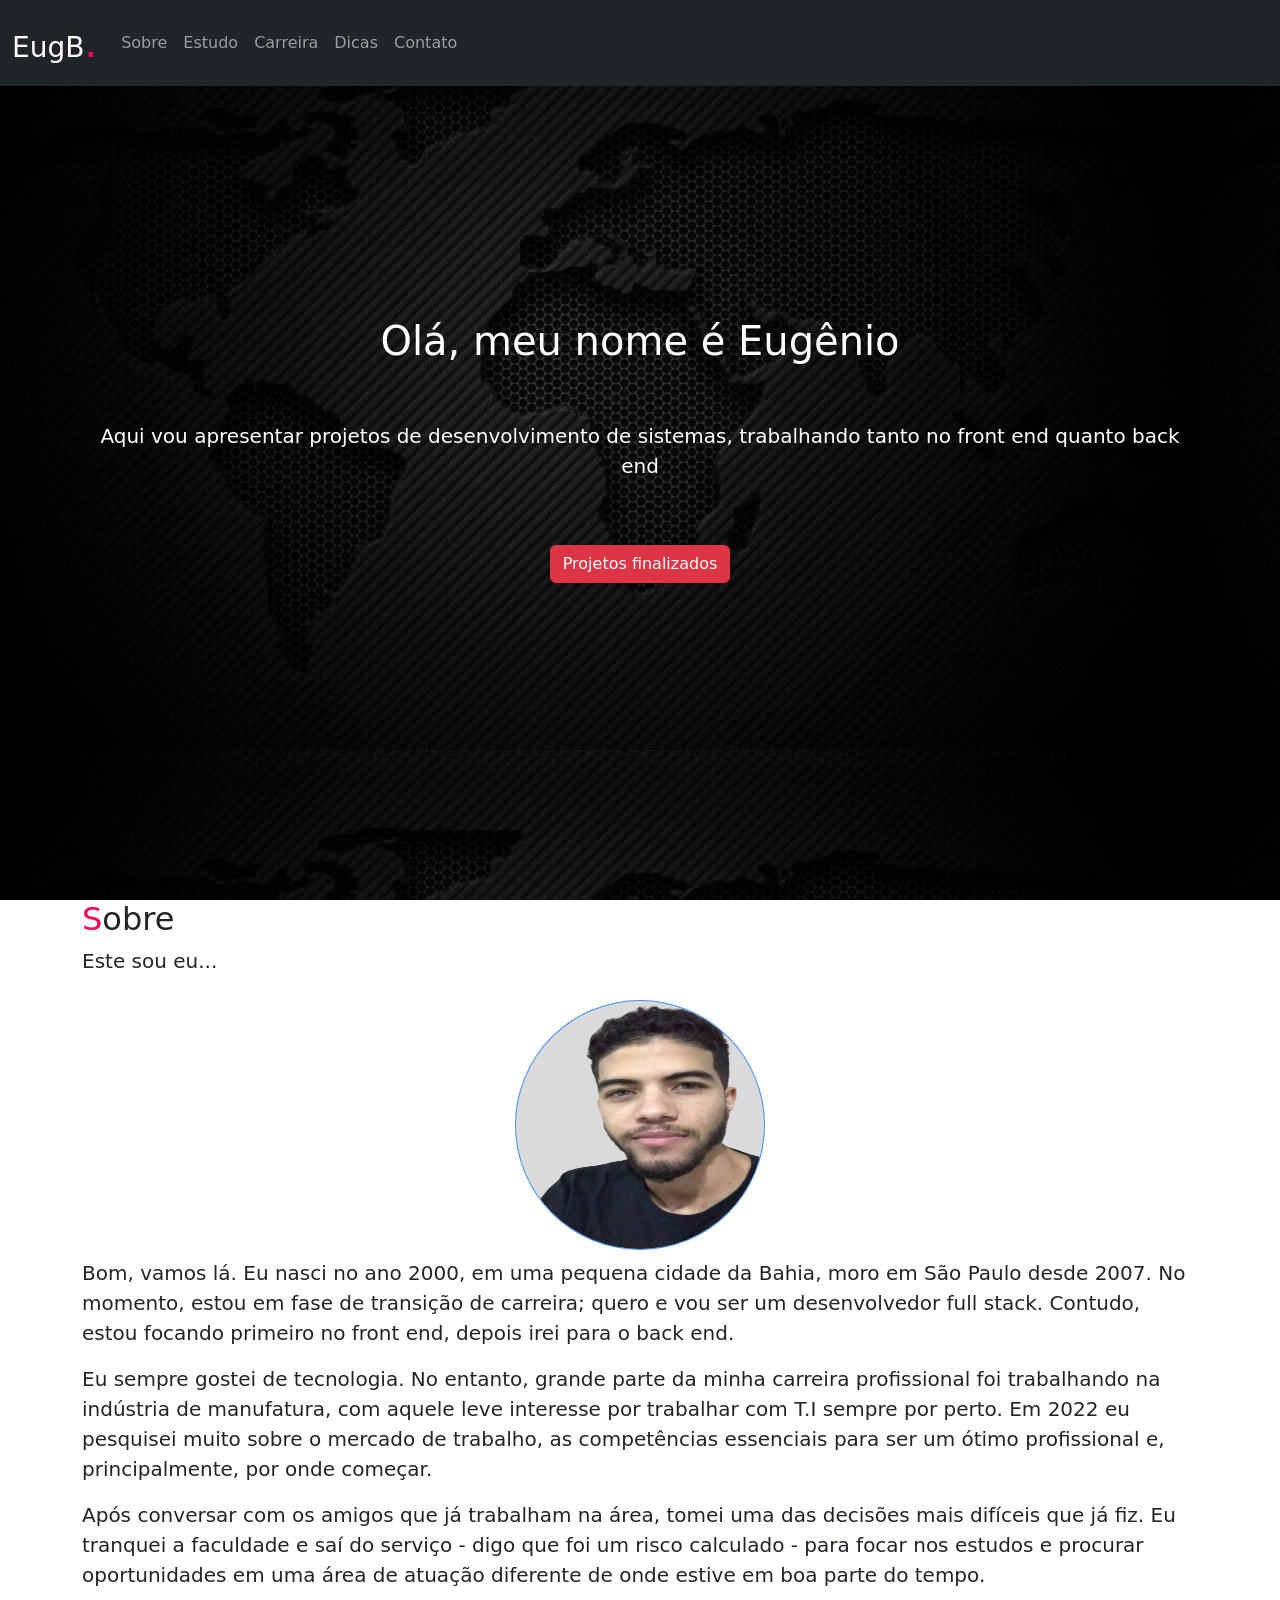
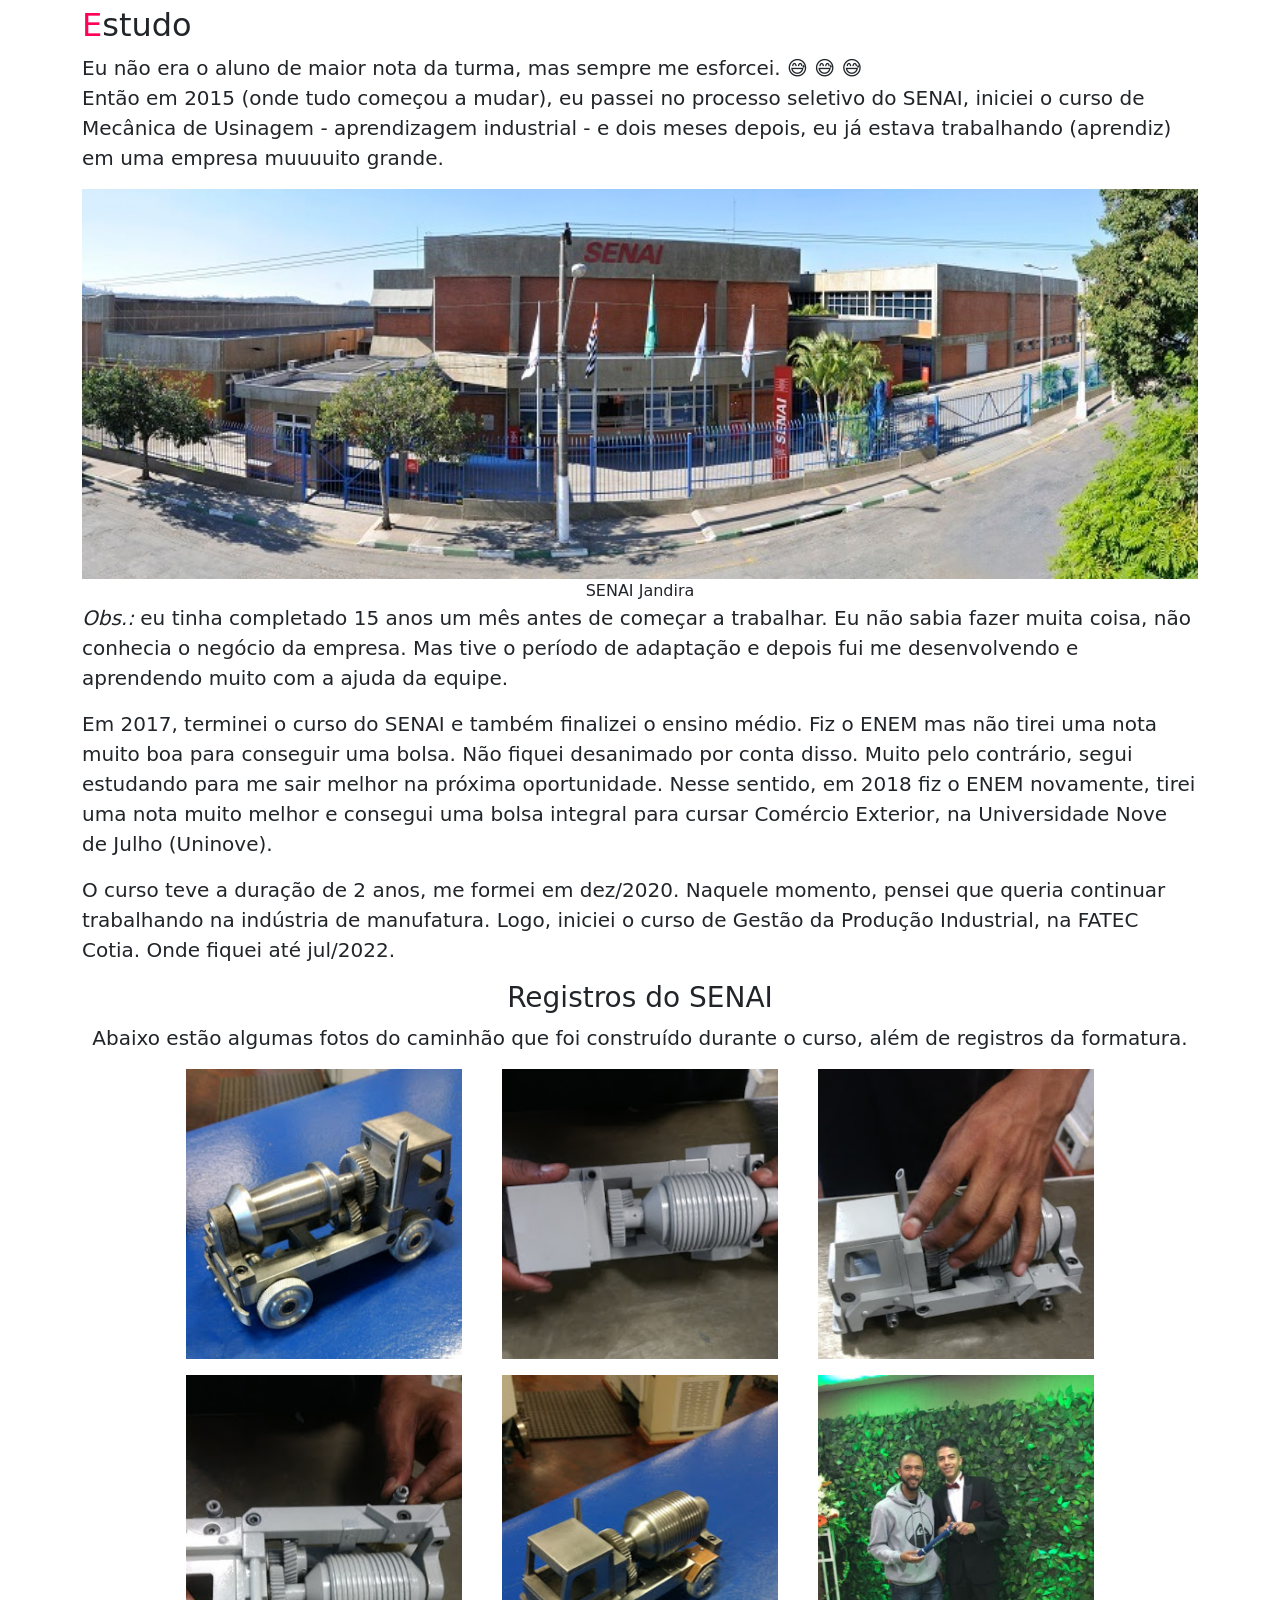
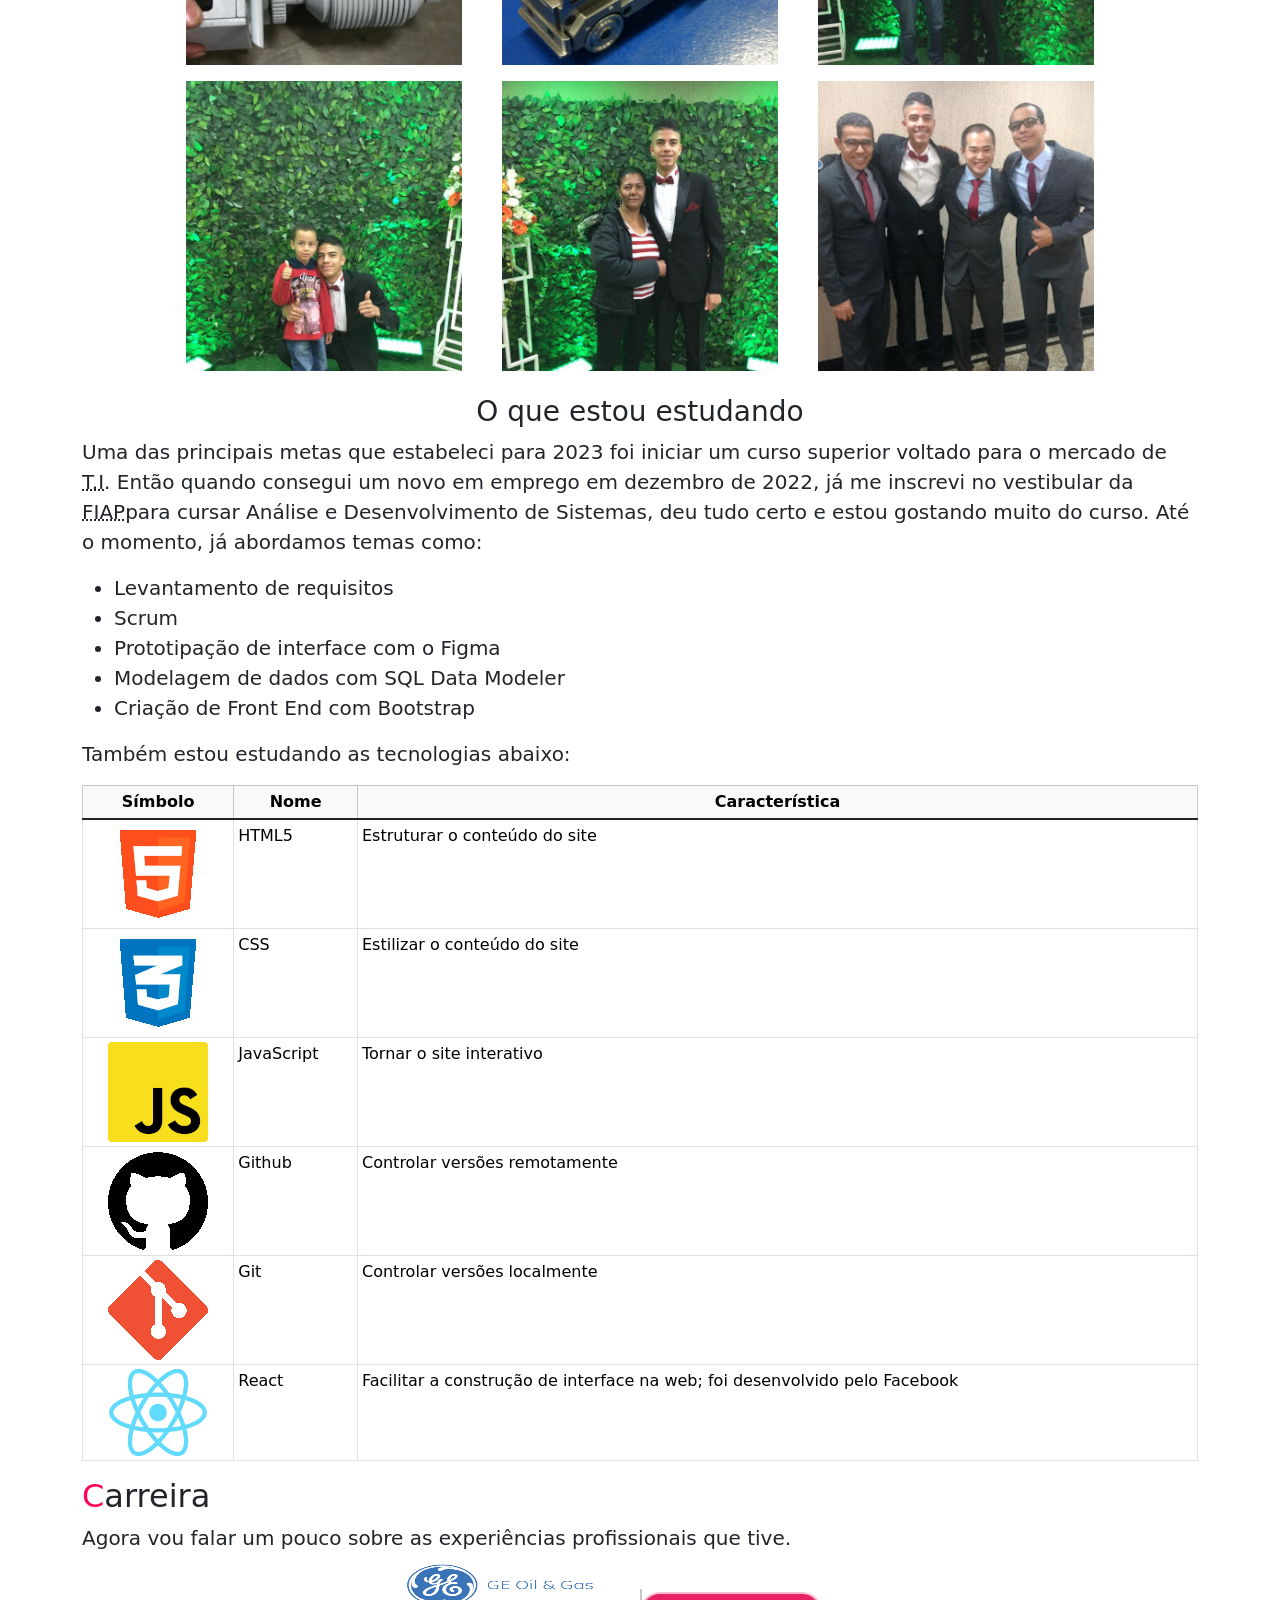
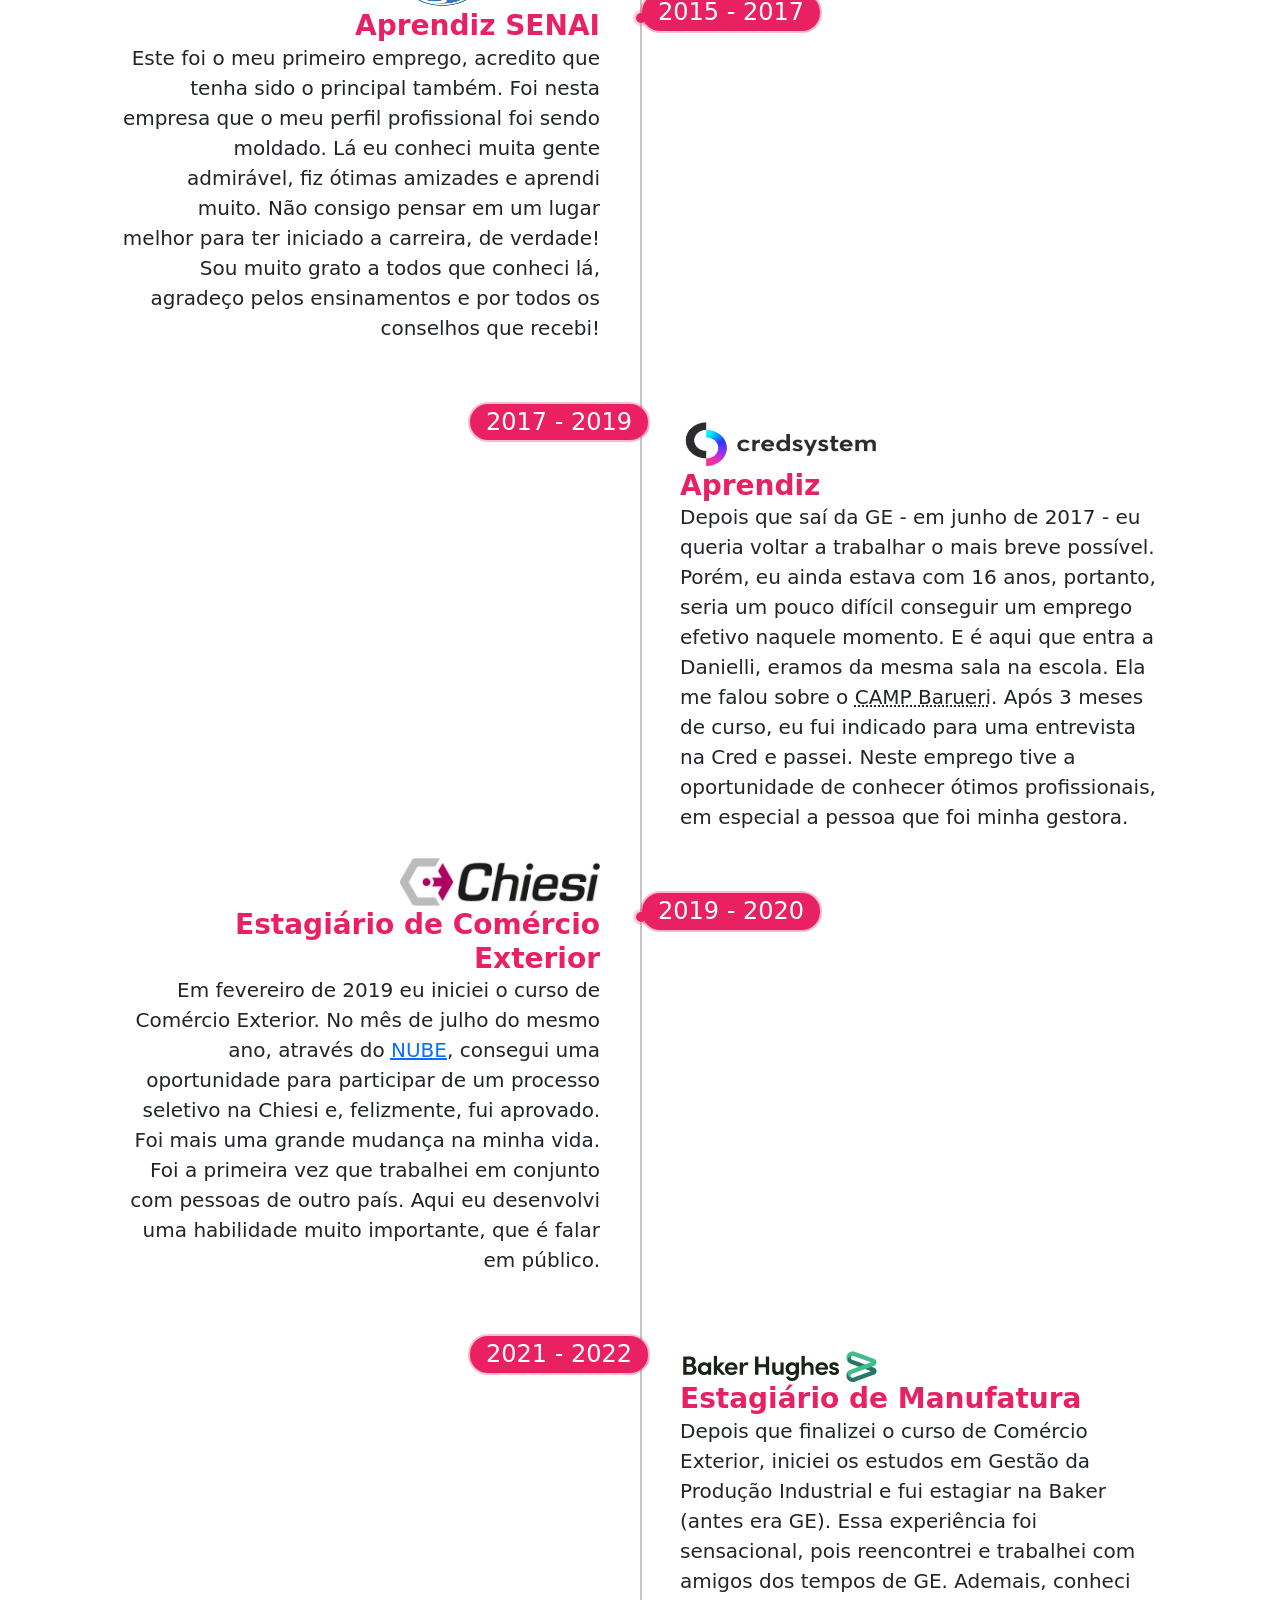
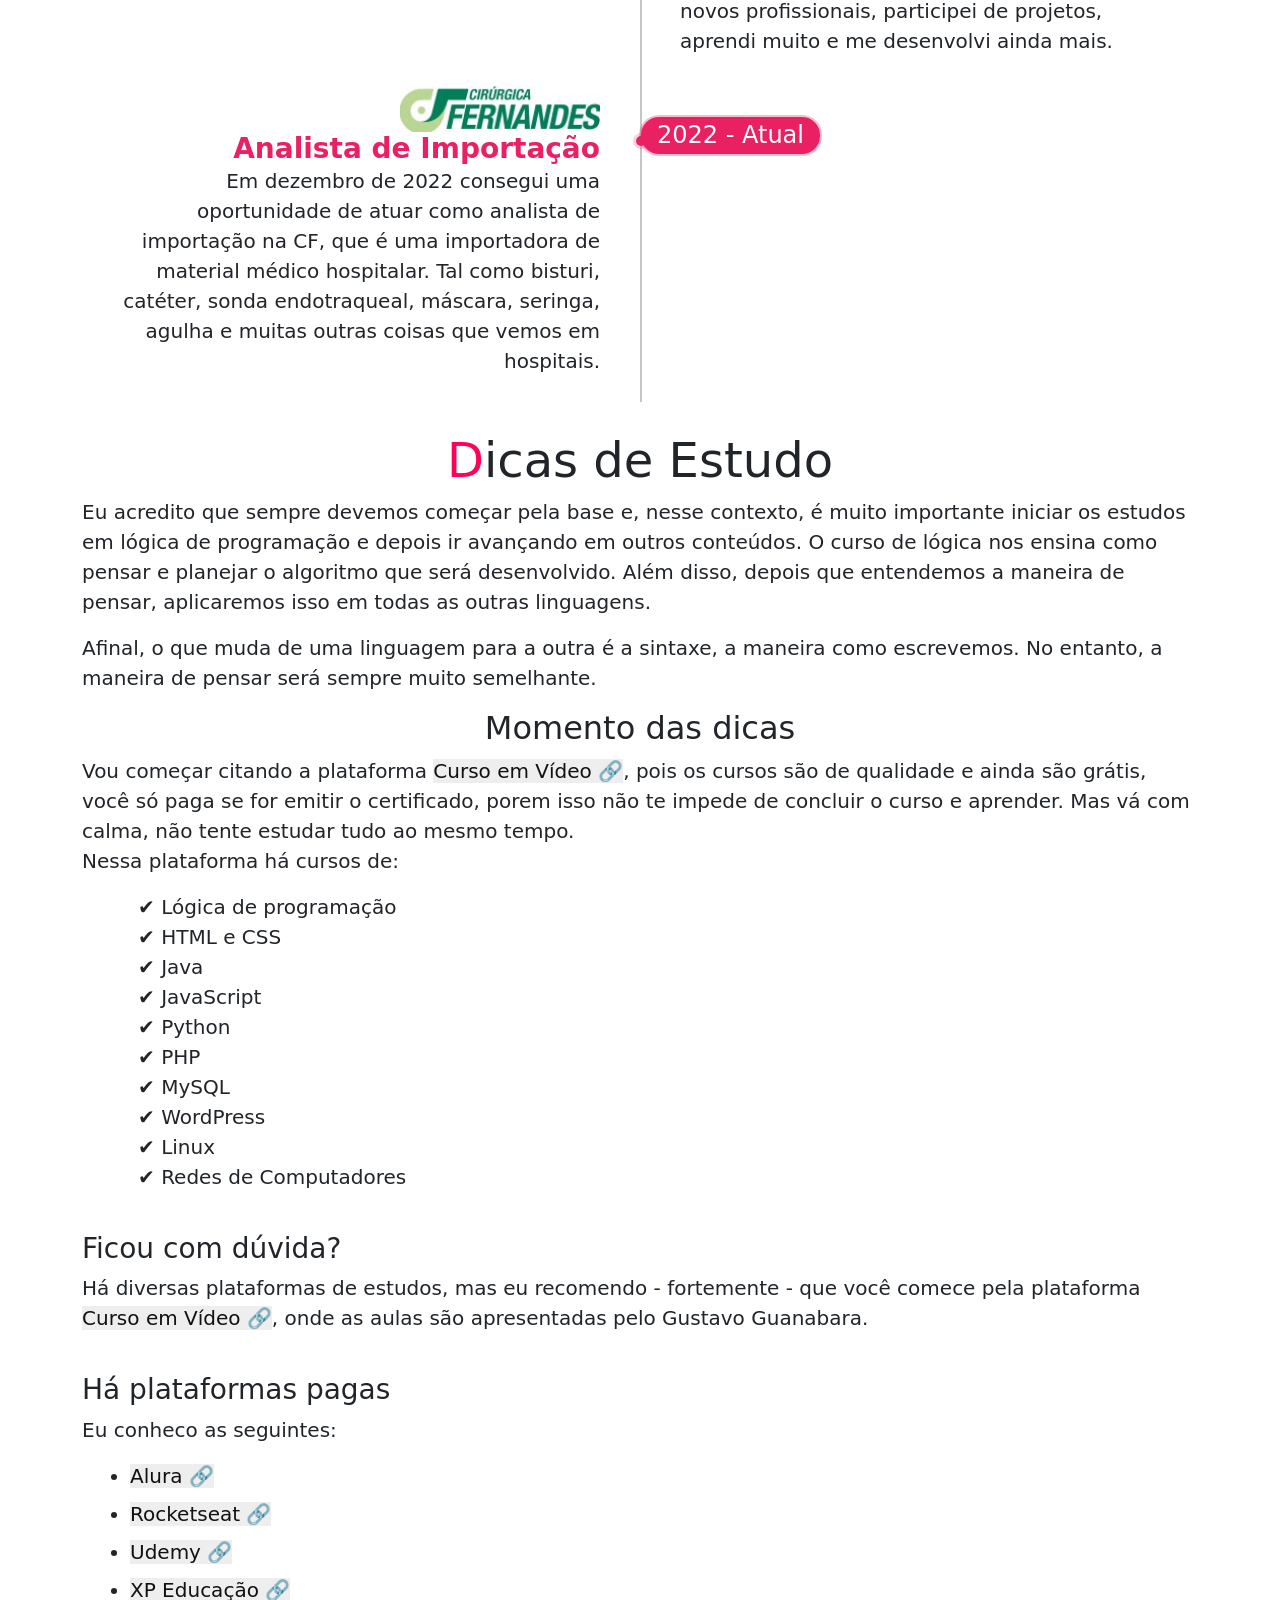
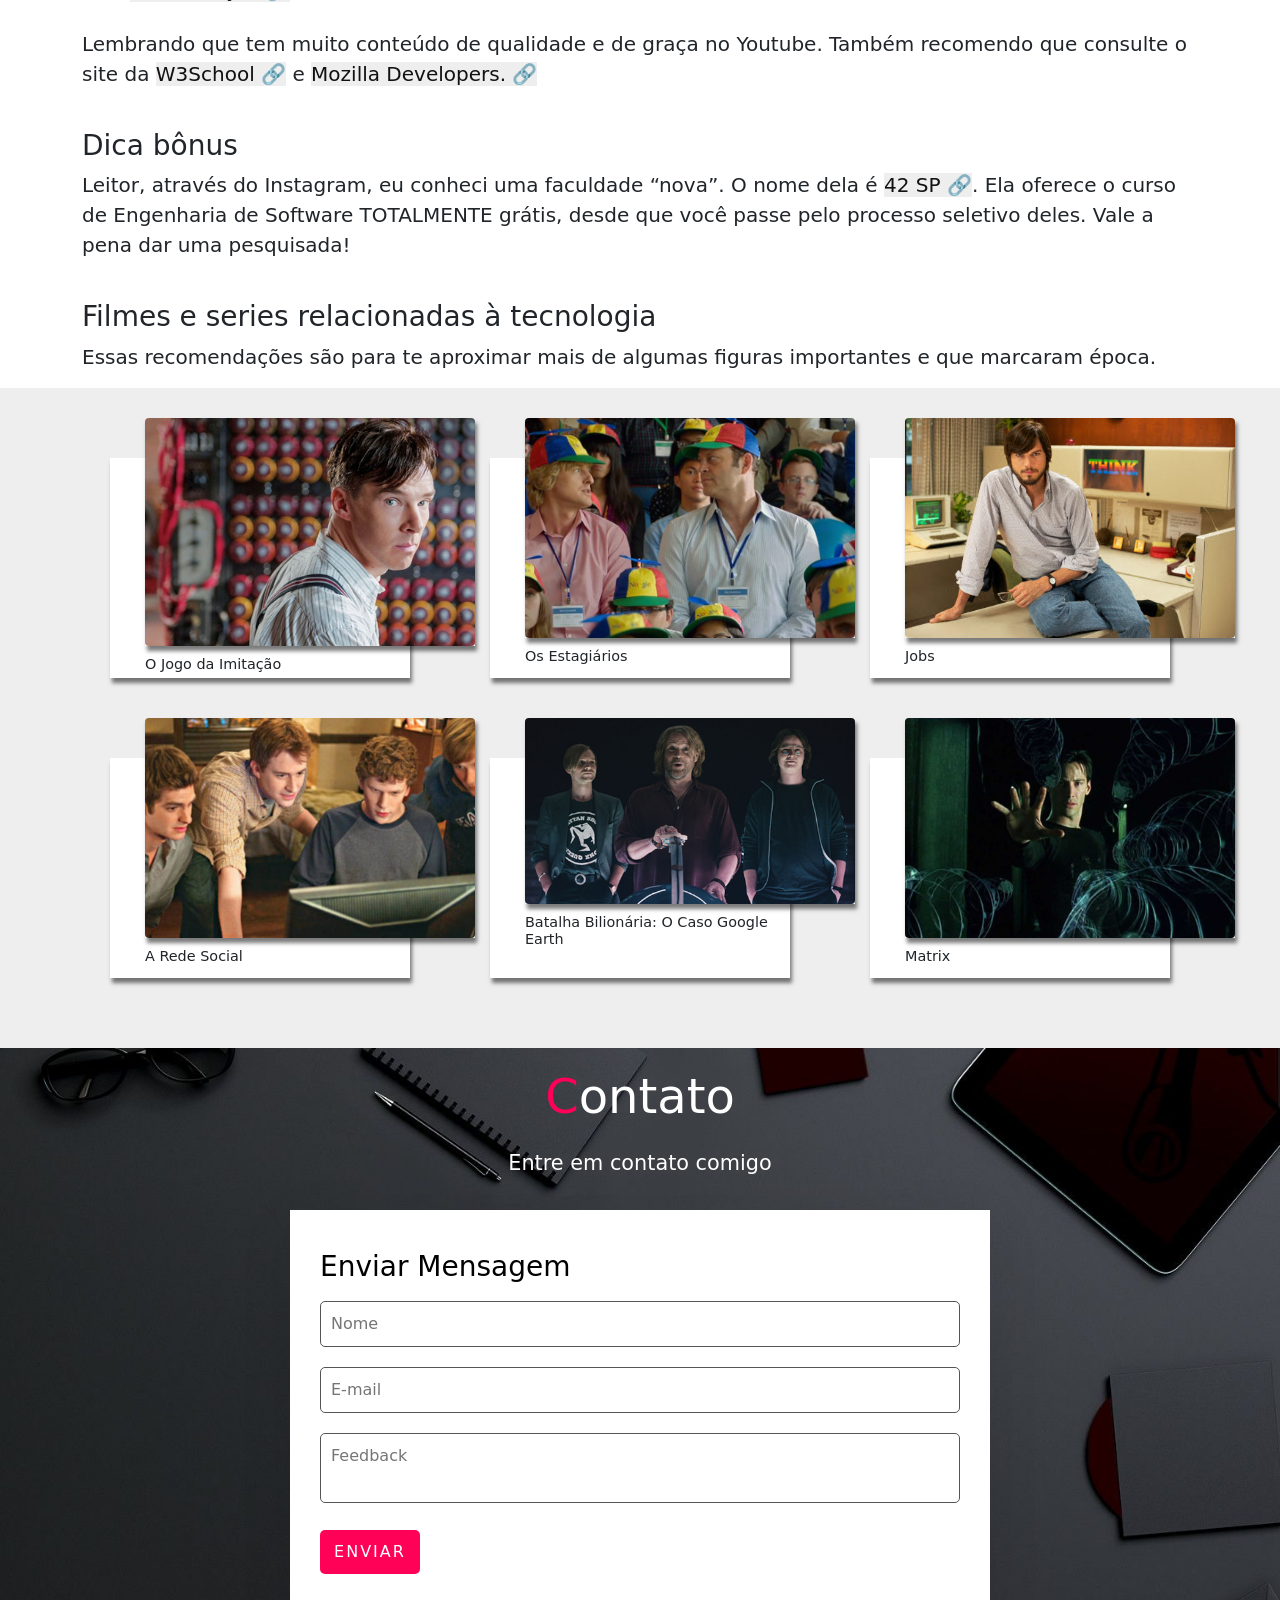
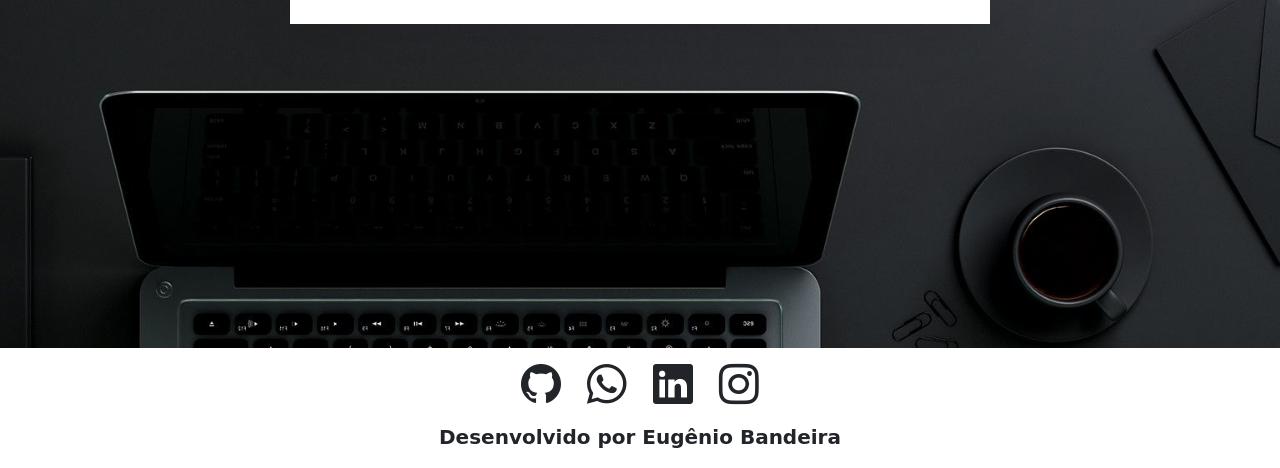
==== commit a117fd81: "ajustando os paragrafos" ====
--- a/index.html
+++ b/index.html
@@ -85,7 +85,7 @@
                 de trabalho, as competências essenciais para ser um ótimo profissional e, principalmente, por onde
                 começar.
             </p>
-            <p>
+            <p class="lead">
                 Após conversar com os amigos que já trabalham na área, tomei uma das decisões mais difíceis que
                 já fiz. Eu tranquei a faculdade e saí do serviço - digo que foi um risco calculado - para focar nos
                 estudos e procurar oportunidades em uma área de atuação diferente de onde estive em boa parte do
@@ -98,7 +98,7 @@
     <section id="studies" class="studies">
         <div class="container">
             <h2 class="header_section">Estudo</h2>
-            <p>Eu não era o aluno de maior nota da turma, mas sempre me esforcei. 😅 😅 😅 <br>
+            <p class="lead">Eu não era o aluno de maior nota da turma, mas sempre me esforcei. 😅 😅 😅 <br>
                 Então em 2015 (onde tudo começou a mudar), eu passei no processo seletivo do SENAI, iniciei o curso de
                 Mecânica de Usinagem - aprendizagem industrial - e dois meses depois, eu já estava trabalhando
                 (aprendiz) em uma empresa muuuuito grande.
@@ -108,20 +108,20 @@
                 <figcaption class="text-center">SENAI Jandira</figcaption>
             </div>
             <aside>
-                <p>
+                <p class="lead">
                     <em>Obs.:</em> eu tinha completado 15 anos um mês antes de começar a trabalhar. Eu não sabia fazer
                     muita coisa, não conhecia o negócio da empresa. Mas tive o período de adaptação e depois fui me
                     desenvolvendo e aprendendo muito com a ajuda da equipe.
                 </p>
             </aside>
-            <p>
+            <p class="lead">
                 Em 2017, terminei o curso do SENAI e também finalizei o ensino médio. Fiz o ENEM mas não tirei uma nota
                 muito boa para conseguir uma bolsa. Não fiquei desanimado por conta disso. Muito pelo contrário, segui
                 estudando para me sair melhor na próxima oportunidade. Nesse sentido, em 2018 fiz o ENEM novamente,
                 tirei uma nota muito melhor e consegui uma bolsa integral para cursar Comércio Exterior, na Universidade
                 Nove de Julho (Uninove).
             </p>
-            <p>
+            <p class="lead">
                 O curso teve a duração de 2 anos, me formei em dez/2020. Naquele momento, pensei que queria continuar
                 trabalhando na indústria de manufatura. Logo, iniciei o curso de Gestão da Produção Industrial, na FATEC
                 Cotia. Onde fiquei até jul/2022.
@@ -129,7 +129,8 @@
 
             <div class="end_of_study d-flex flex-column justify-content-center align-items-center">
                 <h3 class="text-center">Registros do SENAI</h3>
-                <p>Abaixo estão algumas foto do caminhão que foi construído durante o curso, além de algumas fotos da
+                <p class="lead">Abaixo estão algumas fotos do caminhão que foi construído durante o curso, além de
+                    registros da
                     formatura.</p>
                 <div class="row justify-content-center align-items-center gap-3">
                     <div class="formatura col-md-6 col-lg-4">
@@ -173,20 +174,21 @@
         <!-- About Tech Areas -->
         <div class="container mt-4">
             <h3 class="text-center">O que estou estudando</h3>
-            <p>Uma das principais metas que estabeleci para 2023 foi iniciar um curso superior voltado para o
+            <p class="lead">Uma das principais metas que estabeleci para 2023 foi iniciar um curso superior voltado para
+                o
                 mercado de <abbr title="Técnologia da Informação">T.I</abbr>. Então quando consegui um novo em
                 emprego em dezembro de 2022, já me inscrevi no vestibular da <abbr
                     title="Faculdade de Informática e Administração Paulista">FIAP</abbr>para cursar Análise e
                 Desenvolvimento de Sistemas, deu tudo certo e estou gostando muito do curso. Até o momento, já
                 abordamos temas como:
-                <ul>
+                <ul class="lead">
                     <li>Levantamento de requisitos</li>
                     <li>Scrum</li>
                     <li>Prototipação de interface com o Figma</li>
                     <li>Modelagem de dados com SQL Data Modeler</li>
                     <li>Criação de Front End com Bootstrap</li>
                 </ul>
-                Também estou estudando as tecnologias abaixo:
+                <p class="lead">Também estou estudando as tecnologias abaixo:</p>
             </p>
             <table class="table table-sm table-bordered table-hover mx-0">
                 <thead class="text-center">
@@ -255,7 +257,6 @@
             </table>
 
         </div>
-        </div>
     </section>
 
 
@@ -263,7 +264,7 @@
     <section id="career" class="career">
         <div class="container">
             <h2 class="header_section">Carreira</h2>
-            <p>Agora vou falar um pouco sobre as experiências profissionais que tive.</p>
+            <p class="lead">Agora vou falar um pouco sobre as experiências profissionais que tive.</p>
 
             <div class="carreira__timeline--conteiner">
                 <ul class="carreira__lista">
@@ -275,7 +276,7 @@
                                     alt="Logo GE Oil and Gas">
                             </div>
                             <h3 class="carreira__cargo">Aprendiz SENAI</h3>
-                            <p class="carreira__cargo--descricao">Este foi o meu primeiro emprego, acredito que tenha
+                            <p class="lead">Este foi o meu primeiro emprego, acredito que tenha
                                 sido o principal também. Foi nesta empresa que o meu perfil profissional foi sendo
                                 moldado. Lá eu conheci muita gente admirável, fiz ótimas amizades e aprendi muito. Não
                                 consigo pensar em um lugar melhor para ter iniciado a carreira, de verdade! Sou muito
@@ -293,7 +294,7 @@
                                     alt="Logo Credsystem">
                             </div>
                             <h3 class="carreira__cargo">Aprendiz</h3>
-                            <p class="carreira__cargo--descricao">Depois que saí da GE - em junho de 2017 - eu queria
+                            <p class="lead">Depois que saí da GE - em junho de 2017 - eu queria
                                 voltar a trabalhar o mais breve possível. Porém, eu ainda estava com 16 anos, portanto,
                                 seria um pouco difícil conseguir um emprego efetivo naquele momento. E é aqui que entra
                                 a Danielli, eramos da mesma sala na escola. Ela me falou sobre o <abbr
@@ -313,7 +314,7 @@
                                     alt="Logo Chiesi">
                             </div>
                             <h3 class="carreira__cargo">Estagiário de Comércio Exterior</h3>
-                            <p class="carreira__cargo--descricao">Em fevereiro de 2019 eu iniciei o curso de Comércio
+                            <p class="lead">Em fevereiro de 2019 eu iniciei o curso de Comércio
                                 Exterior. No mês de julho do mesmo ano, através do <a class="link__externo"
                                     href="https://www.nube.com.br/" rel="_blank" rel="external"><abbr
                                         title="Núcleo Brasileiro de Estágios">NUBE</abbr></a>, consegui uma oportunidade
@@ -333,7 +334,7 @@
                                     alt="Logo Baker Hughes">
                             </div>
                             <h3 class="carreira__cargo">Estagiário de Manufatura</h3>
-                            <p class="carreira__cargo--descricao">Depois que finalizei o curso de Comércio Exterior,
+                            <p class="lead">Depois que finalizei o curso de Comércio Exterior,
                                 iniciei os estudos em Gestão da Produção Industrial e fui estagiar na Baker (antes era
                                 GE). Essa experiência foi sensacional, pois reencontrei e trabalhei com amigos dos
                                 tempos de GE. Ademais, conheci novos profissionais, participei de projetos, aprendi
@@ -350,7 +351,7 @@
                                     alt="Logo Cirúrgica Fernandes">
                             </div>
                             <h3 class="carreira__cargo">Analista de Importação</h3>
-                            <p class="carreira__cargo--descricao">Em dezembro de 2022 consegui uma oportunidade de atuar
+                            <p class="lead">Em dezembro de 2022 consegui uma oportunidade de atuar
                                 como analista de importação na CF, que é uma importadora de material médico hospitalar.
                                 Tal como bisturi, catéter, sonda endotraqueal, máscara, seringa, agulha e muitas outras
                                 coisas que vemos em hospitais.
@@ -369,99 +370,101 @@
 
     <!-- Tips -->
     <section id="tips" class="dicas">
-        <h2 class="dicas__titulo">Dicas de Estudo</h2>
         <div class="container dicas__estudo__box">
-            <p class="dicas__estudo--descricao">Eu acredito que sempre devemos começar pela base e, nesse contexto,
+            <h2 class="dicas__titulo">Dicas de Estudo</h2>
+            <p class="lead">Eu acredito que sempre devemos começar pela base e, nesse contexto,
                 é muito importante iniciar os estudos em lógica de programação e depois ir avançando em outros
                 conteúdos. O curso de lógica nos ensina como pensar e planejar o algoritmo que será desenvolvido.
                 Além disso, depois que entendemos a maneira de pensar, aplicaremos isso em todas as outras
                 linguagens. </p>
-            <p class="dicas__estudo--descricao">Afinal, o que muda de uma linguagem para a outra é a sintaxe, a
+            <p class="lead">Afinal, o que muda de uma linguagem para a outra é a sintaxe, a
                 maneira como escrevemos. No entanto, a maneira de pensar será sempre muito semelhante.
             </p>
-        </div>
-        <article class="container article__dicas">
-            <h3 class="dicas__subtitulo">Momento das dicas</h3>
-            <p class="dicas__estudo--descricao">Vou começar citando a plataforma <a class="link__externo"
-                    href="https://www.cursoemvideo.com/" target="_blank" rel="external">Curso em Vídeo</a>, pois os
-                cursos são de qualidade e ainda são grátis, você só paga se for emitir o certificado, porem isso não
-                te impede de concluir o curso e aprender. Mas vá com calma, não tente estudar tudo ao mesmo
-                tempo.<br>Nessa plataforma há cursos de:
-
-                <ul class="dicas__lista">
-                    <li class="dicas__lista--item">Lógica de programação</li>
-                    <li class="dicas__lista--item">HTML e CSS</li>
-                    <li class="dicas__lista--item">Java</li>
-                    <li class="dicas__lista--item">JavaScript</li>
-                    <li class="dicas__lista--item">Python</li>
-                    <li class="dicas__lista--item">PHP</li>
-                    <li class="dicas__lista--item">MySQL</li>
-                    <li class="dicas__lista--item">WordPress</li>
-                    <li class="dicas__lista--item">Linux</li>
-                    <li class="dicas__lista--item">Redes de Computadores</li>
-                </ul>
-
-                <div class="aside__box">
-                    <aside class="dicas__aside">
-                        <h3 class="dicas__subtitulo-segundo">Ficou com dúvida?</h3>
-                        <p class="dicas__estudo--descricao">Há diversas plataformas de estudos, mas eu recomendo -
-                            fortemente - que você comece pela plataforma <a class="link__externo"
-                                href="https://www.cursoemvideo.com/" target="_blank" rel="external">Curso em
-                                Vídeo</a>, onde as aulas são apresentadas pelo Gustavo Guanabara.</p>
-                    </aside>
+
+            <article class="article__dicas">
+                <h3 class="dicas__subtitulo">Momento das dicas</h3>
+                <p class="lead">Vou começar citando a plataforma <a class="link__externo"
+                        href="https://www.cursoemvideo.com/" target="_blank" rel="external">Curso em Vídeo</a>, pois os
+                    cursos são de qualidade e ainda são grátis, você só paga se for emitir o certificado, porem isso não
+                    te impede de concluir o curso e aprender. Mas vá com calma, não tente estudar tudo ao mesmo
+                    tempo.<br>Nessa plataforma há cursos de:
+
+                    <ul class="lead dicas__lista">
+                        <li class="dicas__lista--item">Lógica de programação</li>
+                        <li class="dicas__lista--item">HTML e CSS</li>
+                        <li class="dicas__lista--item">Java</li>
+                        <li class="dicas__lista--item">JavaScript</li>
+                        <li class="dicas__lista--item">Python</li>
+                        <li class="dicas__lista--item">PHP</li>
+                        <li class="dicas__lista--item">MySQL</li>
+                        <li class="dicas__lista--item">WordPress</li>
+                        <li class="dicas__lista--item">Linux</li>
+                        <li class="dicas__lista--item">Redes de Computadores</li>
+                    </ul>
+
+                    <div class="aside__box">
+                        <aside class="dicas__aside">
+                            <h3 class="dicas__subtitulo-segundo">Ficou com dúvida?</h3>
+                            <p class="lead">Há diversas plataformas de estudos, mas eu recomendo -
+                                fortemente - que você comece pela plataforma <a class="link__externo"
+                                    href="https://www.cursoemvideo.com/" target="_blank" rel="external">Curso em
+                                    Vídeo</a>, onde as aulas são apresentadas pelo Gustavo Guanabara.</p>
+                        </aside>
+                    </div>
+                </p>
+                <div>
+                    <h3 class="dicas__subtitulo-segundo">Há plataformas pagas</h3>
+                    <p class="lead">Eu conheco as seguintes:
+                        <ul class="lead  dicas__lista--plataformas">
+                            <li class="dicas__plataformas--item">
+                                <a class="link__externo" href="https://www.alura.com.br/" target="_blank"
+                                    rel="external">Alura
+                                </a>
+                            </li>
+                            <li class="dicas__plataformas--item">
+                                <a class="link__externo" href="https://www.rocketseat.com.br/" target="_blank"
+                                    rel="external">Rocketseat
+                                </a>
+                            </li>
+                            <li class="dicas__plataformas--item">
+                                <a class="link__externo"
+                                    href="https://www.udemy.com/courses/search/?q=desenvolvimento+web&src=sac&kw=des"
+                                    target="_blank" rel="external">Udemy
+                                </a>
+                            </li>
+                            <li class="dicas__plataformas--item">
+                                <a class="link__externo" href="https://www.xpeducacao.com.br/multi-mais" target="_blank"
+                                    rel="external">XP Educação
+                                </a>
+                            </li>
+                        </ul>
+
+                        <p class="lead">Lembrando que tem muito conteúdo de qualidade e de graça no
+                            Youtube. Também recomendo que consulte o site da
+                            <a class="link__externo" href="https://www.w3schools.com/default.asp" target="_blank"
+                                rel="external">W3School
+                            </a> e
+                            <a class="link__externo" href="https://developer.mozilla.org/en-US/" target="_blank"
+                                rel="external">Mozilla Developers.</a>
+                        </p>
+                    </p>
+
+                    <div class="bonus">
+                        <h3 class="dicas__subtitulo-segundo">Dica bônus</h3>
+                        <p class="lead">Leitor, através do Instagram, eu conheci uma faculdade
+                            <q>nova</q>. O nome dela é <strong><a class="link__externo"
+                                    href="https://www.42sp.org.br/">42
+                                    SP</a></strong>. Ela oferece o curso de
+                            Engenharia de Software TOTALMENTE grátis, desde que você passe pelo processo seletivo deles.
+                            Vale a pena dar uma pesquisada!</p>
+                    </div>
                 </div>
-            </p>
-            <div>
-                <h3 class="dicas__subtitulo-segundo">Há plataformas pagas</h3>
-                <p class="dicas__estudo--descricao">Eu conheco as seguintes:
-                    <ul class="dicas__lista--plataformas">
-                        <li class="dicas__plataformas--item">
-                            <a class="link__externo" href="https://www.alura.com.br/" target="_blank"
-                                rel="external">Alura
-                            </a>
-                        </li>
-                        <li class="dicas__plataformas--item">
-                            <a class="link__externo" href="https://www.rocketseat.com.br/" target="_blank"
-                                rel="external">Rocketseat
-                            </a>
-                        </li>
-                        <li class="dicas__plataformas--item">
-                            <a class="link__externo"
-                                href="https://www.udemy.com/courses/search/?q=desenvolvimento+web&src=sac&kw=des"
-                                target="_blank" rel="external">Udemy
-                            </a>
-                        </li>
-                        <li class="dicas__plataformas--item">
-                            <a class="link__externo" href="https://www.xpeducacao.com.br/multi-mais" target="_blank"
-                                rel="external">XP Educação
-                            </a>
-                        </li>
-                    </ul>
-
-                    <p class="dicas__estudo--descricao">Lembrando que tem muito conteúdo de qualidade e de graça no
-                        Youtube. Também recomendo que consulte o site da
-                        <a class="link__externo" href="https://www.w3schools.com/default.asp" target="_blank"
-                            rel="external">W3School
-                        </a> e
-                        <a class="link__externo" href="https://developer.mozilla.org/en-US/" target="_blank"
-                            rel="external">Mozilla Developers.</a>
-                    </p>
-                </p>
-
-                <div class="bonus">
-                    <h3 class="dicas__subtitulo-segundo">Dica bônus</h3>
-                    <p class="dicas__estudo--descricao">Leitor, através do Instagram, eu conheci uma faculdade
-                        <q>nova</q>. O nome dela é <strong><a class="link__externo" href="https://www.42sp.org.br/">42
-                                SP</a></strong>. Ela oferece o curso de
-                        Engenharia de Software TOTALMENTE grátis, desde que você passe pelo processo seletivo deles.
-                        Vale a pena dar uma pesquisada!</p>
-                </div>
-            </div>
-        </article>
+            </article>
+        </div>
         <div class="container-fluid dicas__filmes">
             <div class="container">
                 <h3 class="dicas__subtitulo-segundo">Filmes e series relacionadas à tecnologia</h3>
-                <p class="dicas__estudo--descricao">Essas recomendações são para te aproximar mais de algumas
+                <p class="lead">Essas recomendações são para te aproximar mais de algumas
                     figuras importantes e que marcaram época.</p>
             </div>
             <div class="filmes__box--pai">
--- a/assets/css/006_dicas/dicas.css
+++ b/assets/css/006_dicas/dicas.css
@@ -36,7 +36,7 @@
     padding-left: 24px;
 }
 .dicas__subtitulo-segundo {
-    padding: 24px 0 0 24px;
+    padding: 24px 0 0 0;
 }
 .dicas__plataformas {
     padding-left: 24px;
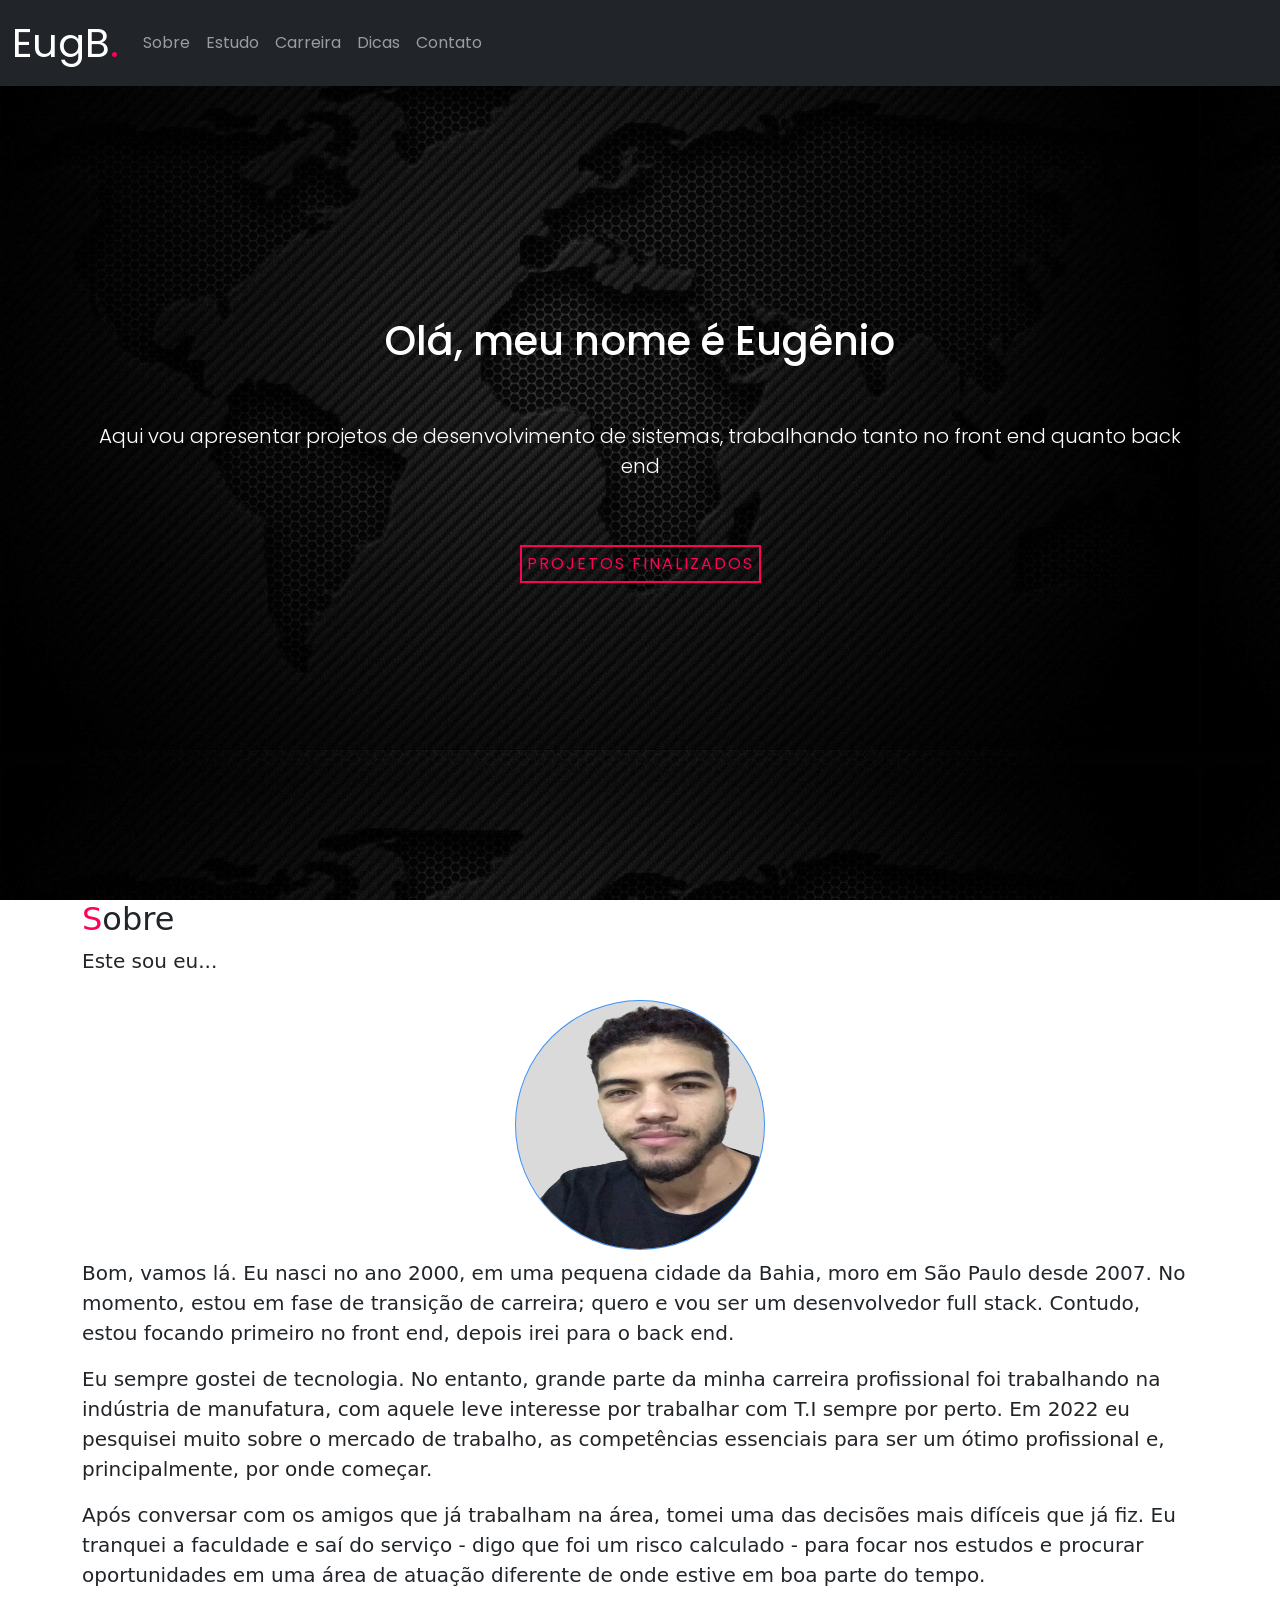
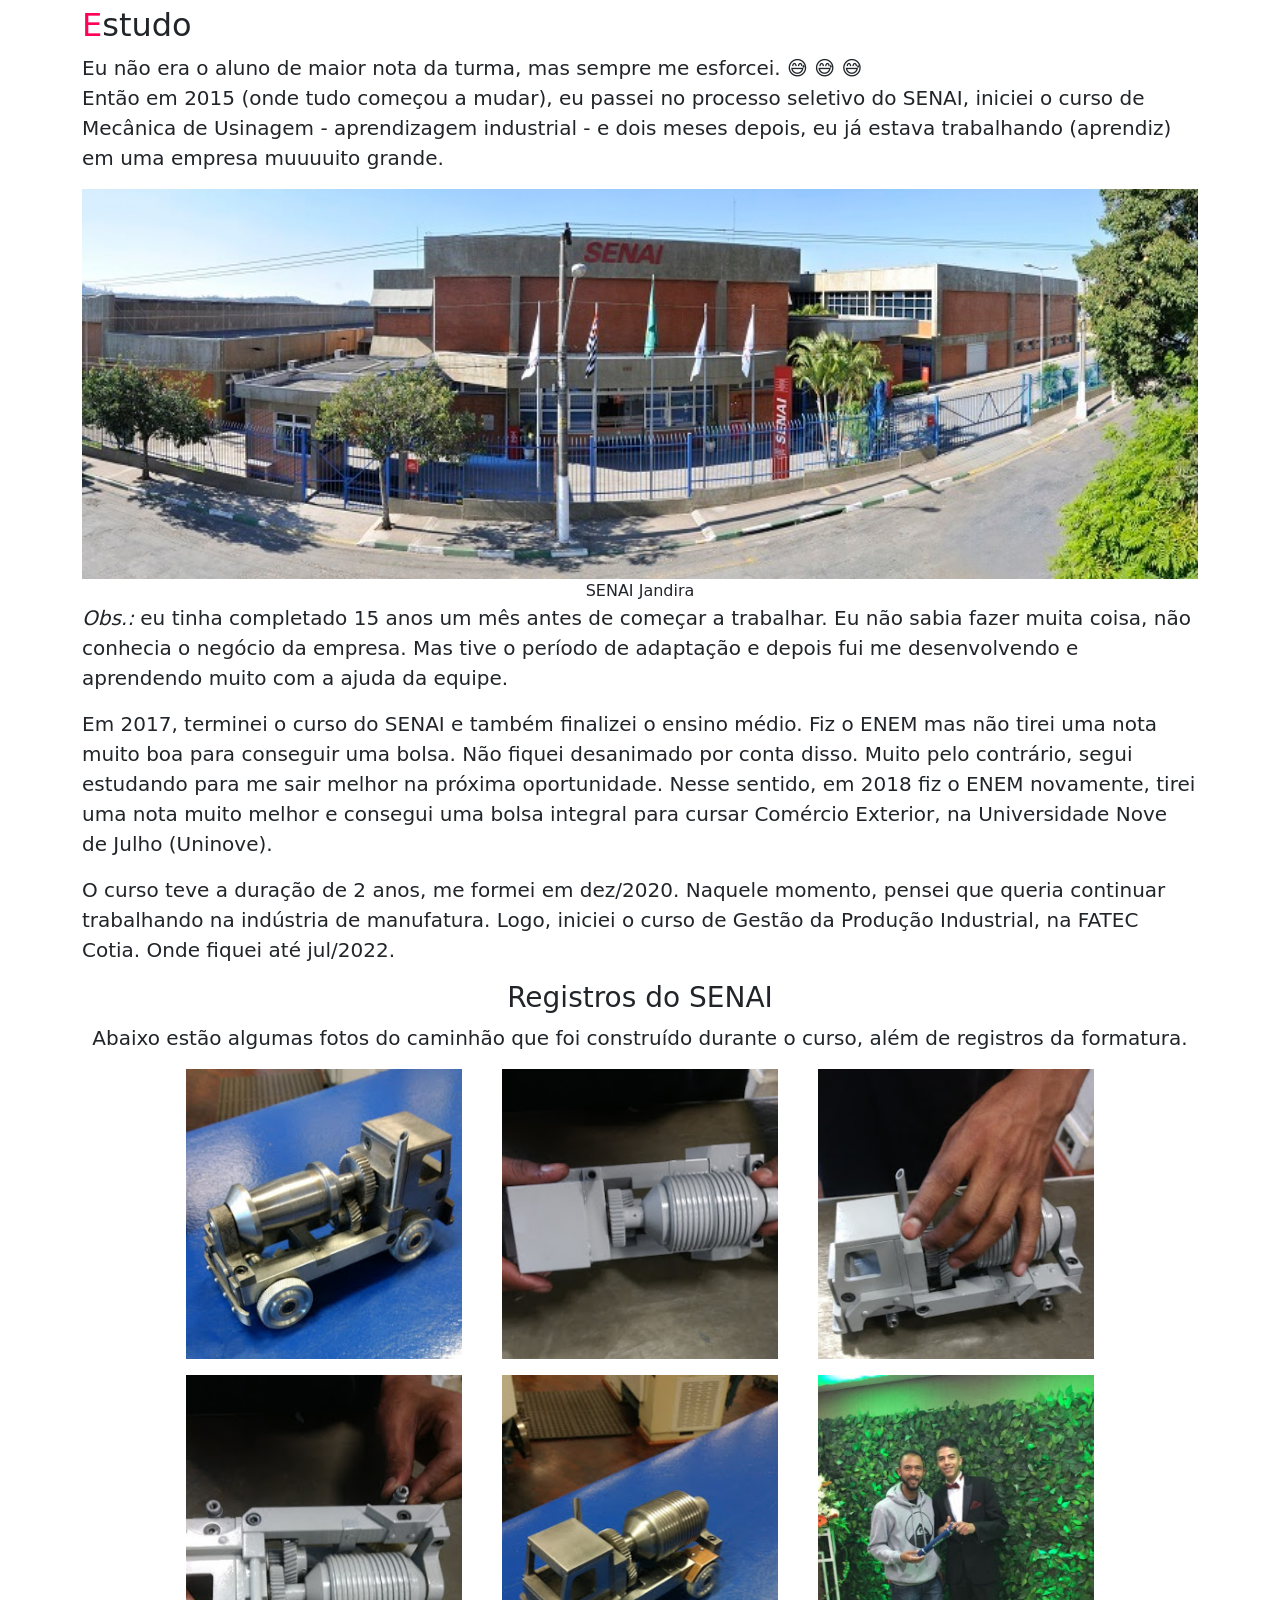
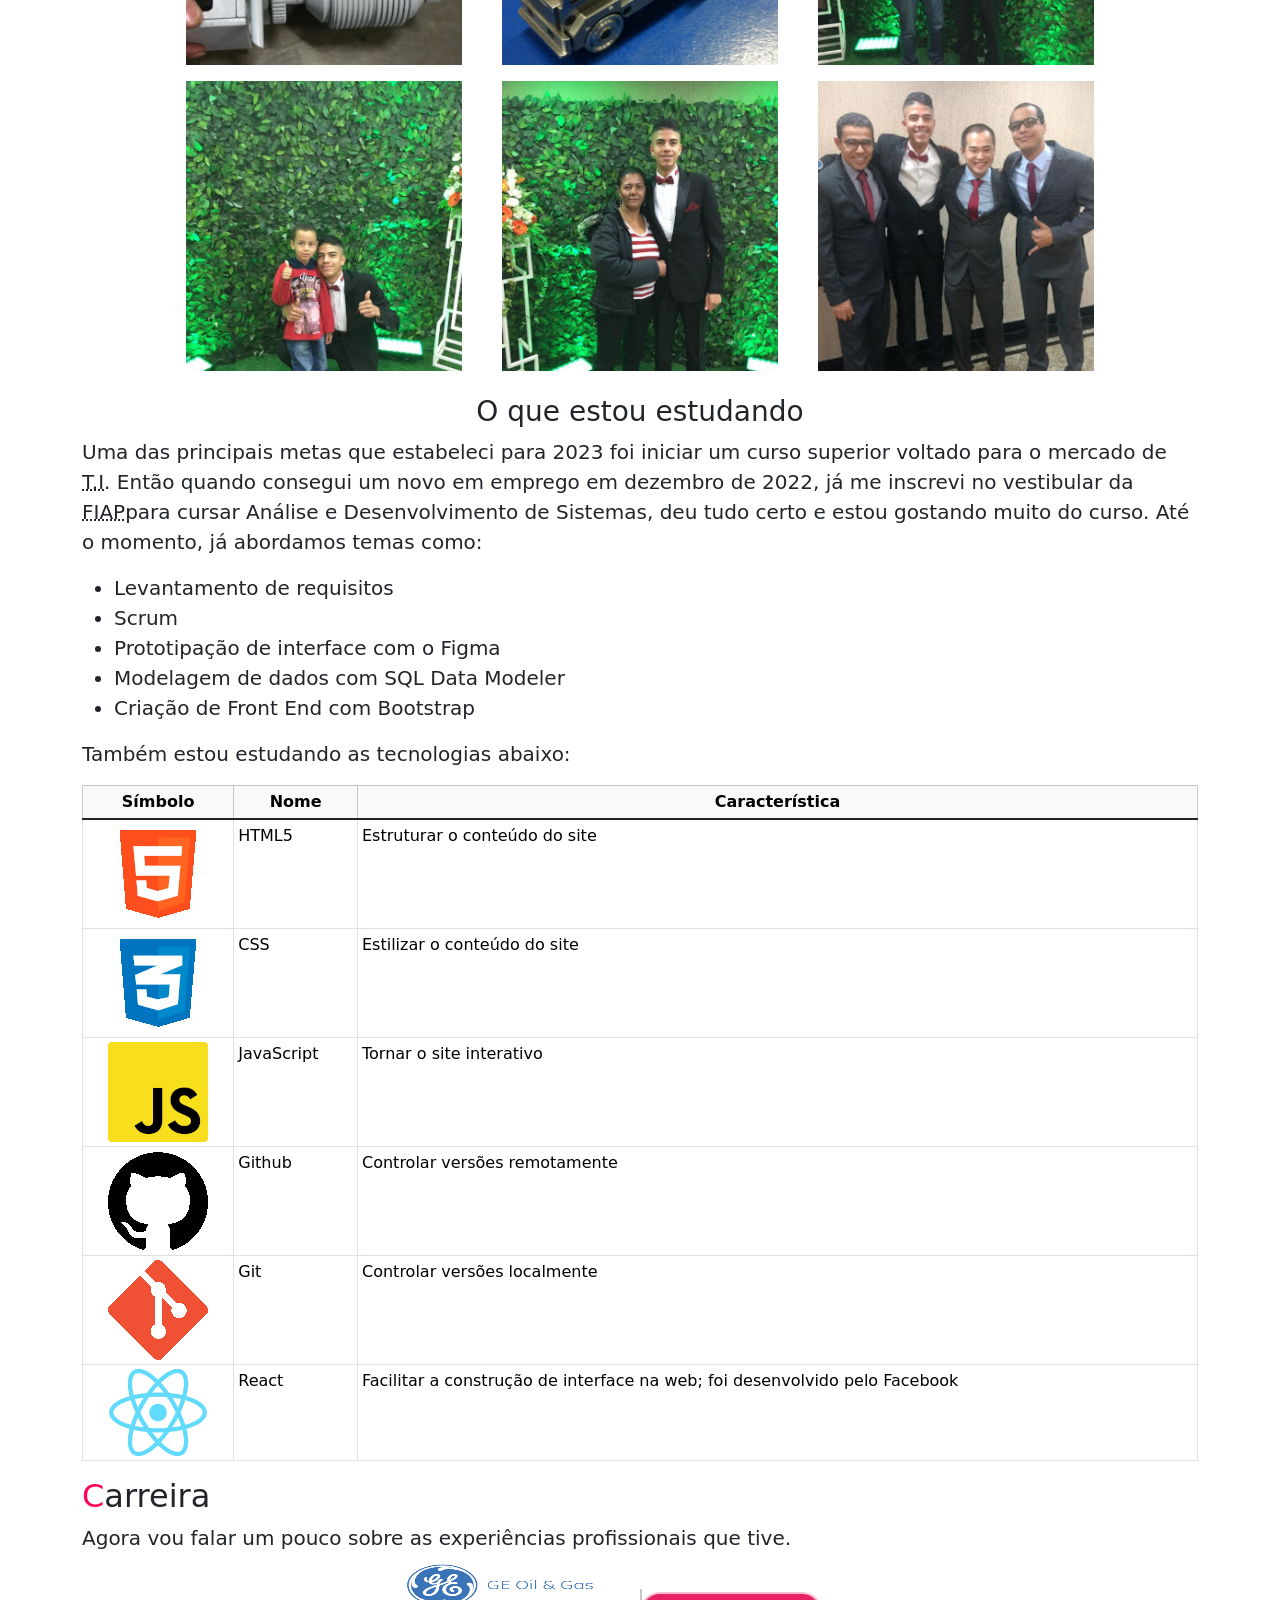
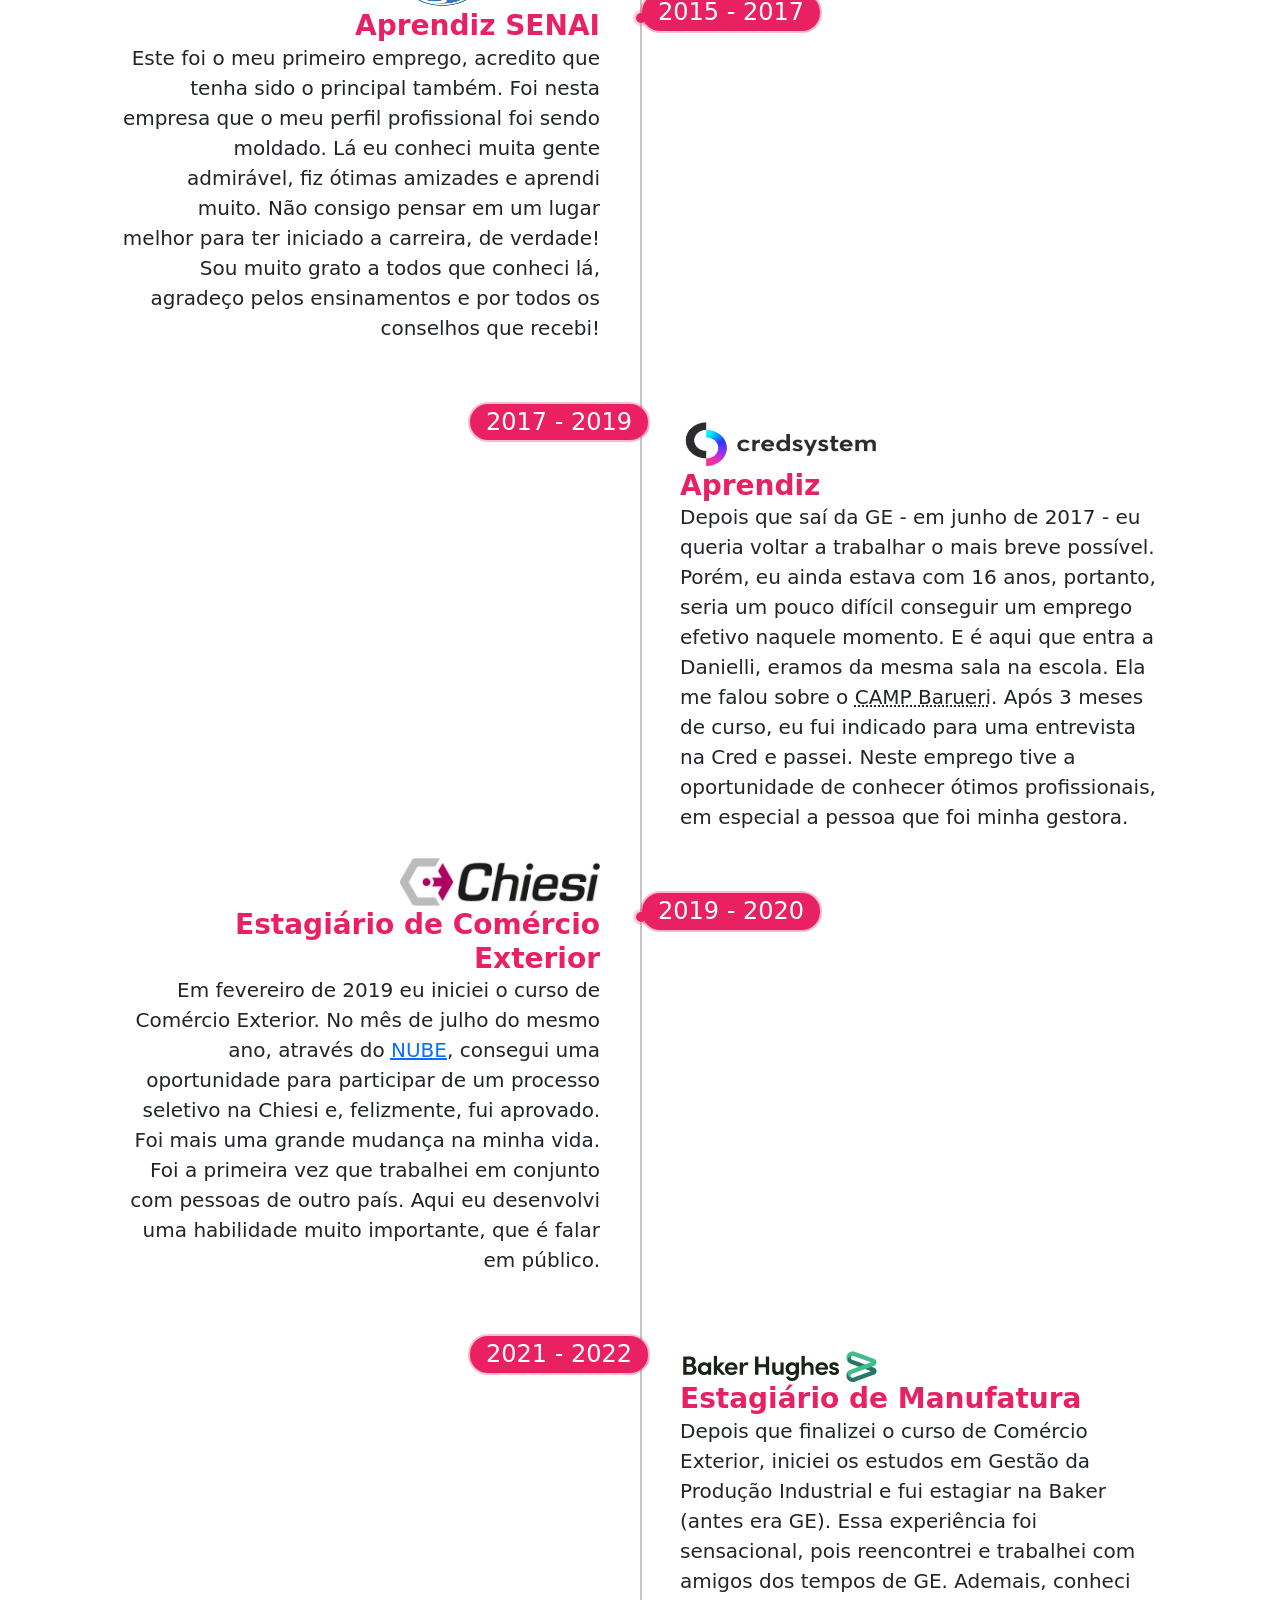
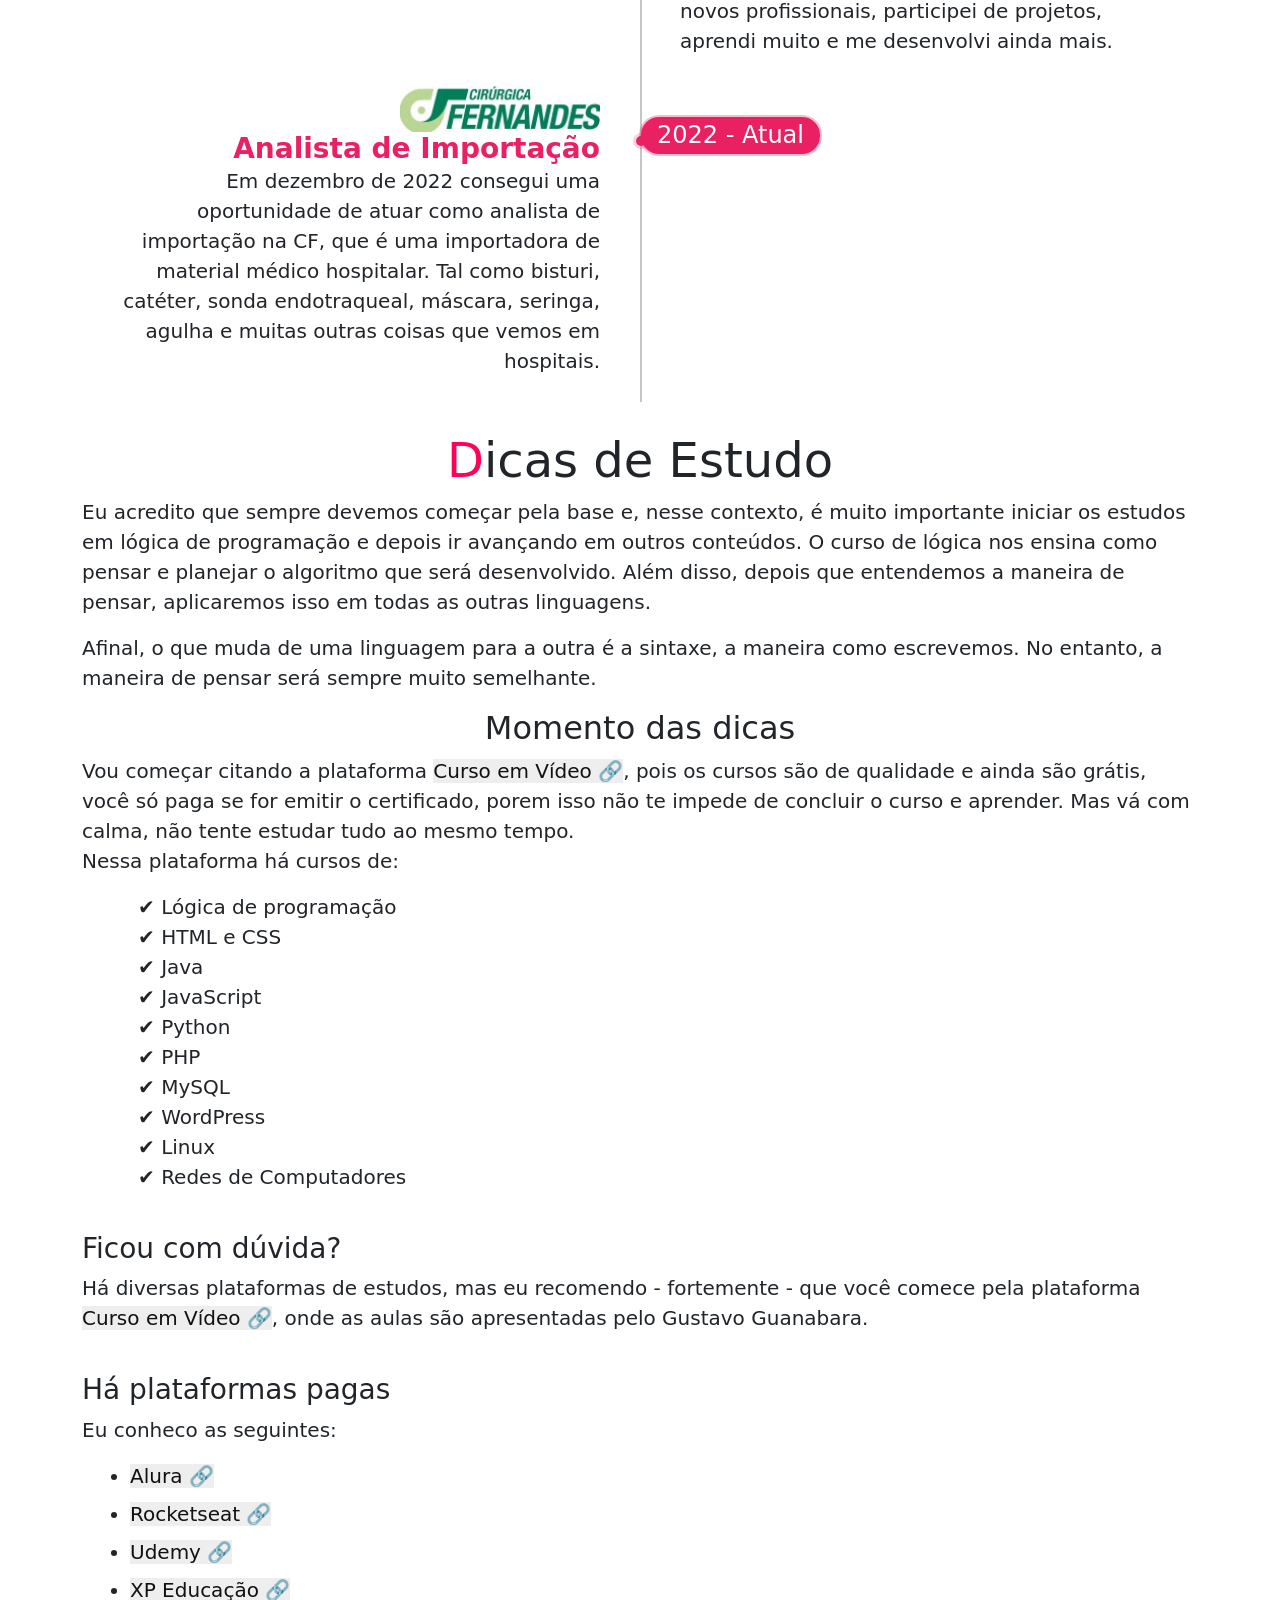
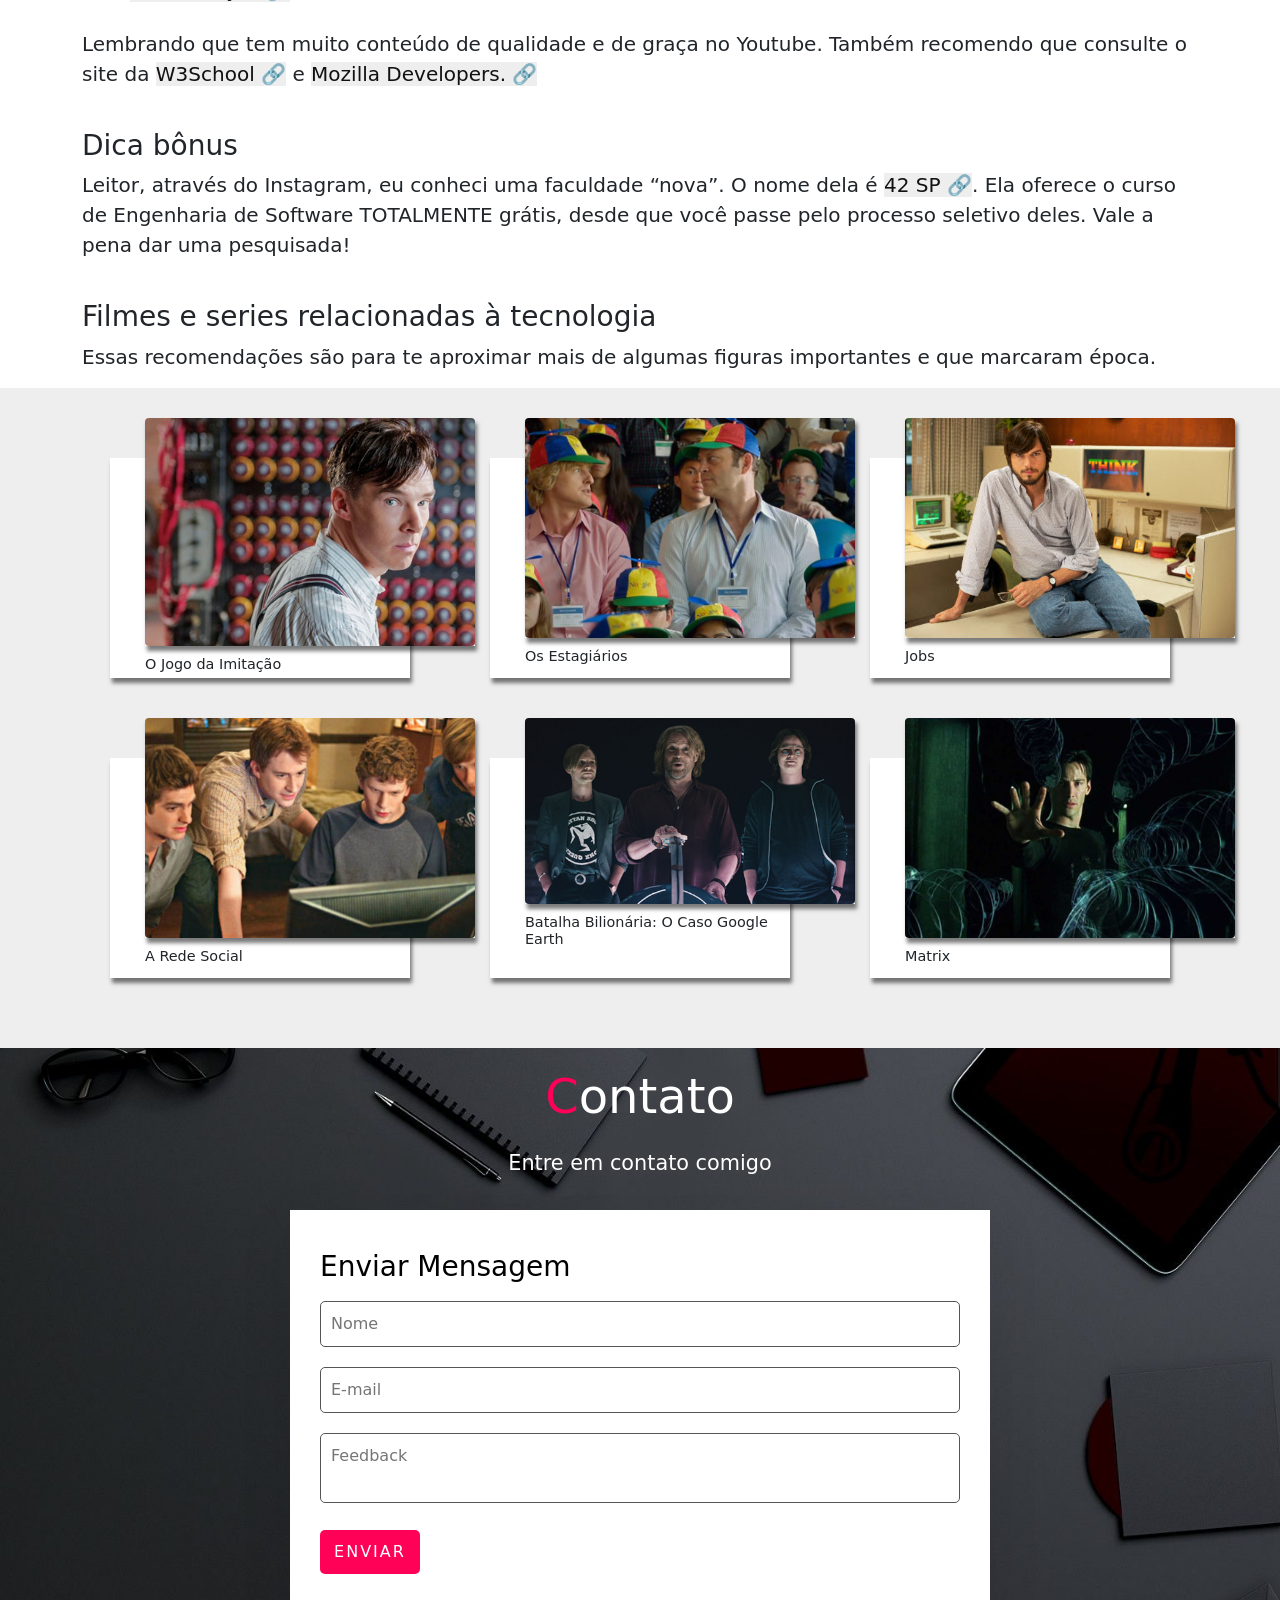
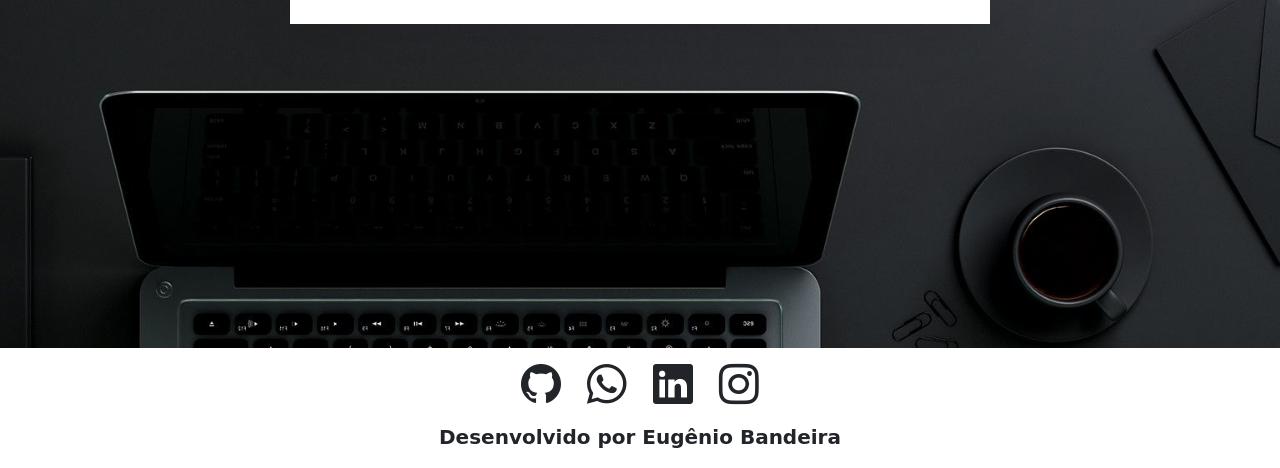
==== commit 1e2753b8: "configurando o botão "projetos finalizados"" ====
--- a/index.html
+++ b/index.html
@@ -10,15 +10,15 @@
     <title>Eugênio Bandeira</title>
     <link href="https://cdn.jsdelivr.net/npm/bootstrap@5.3.0/dist/css/bootstrap.min.css" rel="stylesheet"
         integrity="sha384-9ndCyUaIbzAi2FUVXJi0CjmCapSmO7SnpJef0486qhLnuZ2cdeRhO02iuK6FUUVM" crossorigin="anonymous">
+    <link href="https://fonts.googleapis.com/icon?family=Material+Icons" rel="stylesheet">
     <link rel="shortcut icon" href="./assets/img/principal/efavicon.ico" type="image/x-icon">
-    <link rel="stylesheet" href="./assets/css/001_config.css">
-    <link rel="stylesheet" href="./assets/css/002_banner.css">
-    <link rel="stylesheet" href="./assets/css/005_career.css">
-    <link rel="stylesheet" href="./assets/css/006_dicas/dicas.css">
-    <link rel="stylesheet" href="./assets/css/006_dicas/filmes.css">
-    <link rel="stylesheet" href="./assets/css/006_dicas/links.css">
-    <link rel="stylesheet" href="./assets/css//007_contato/contato.css">
-    <link rel="stylesheet" href="./assets/css/008_footer/rodape.css">
+    <link rel="stylesheet" href="./assets/css/001_config/config.css">
+    <link rel="stylesheet" href="./assets/css/002_banner/banner.css">
+    <link rel="stylesheet" href="./assets/css/003_career/career.css">
+    <link rel="stylesheet" href="./assets/css/004_dicas/dicas.css">
+    <link rel="stylesheet" href="./assets/css/004_dicas/filmes.css">
+    <link rel="stylesheet" href="./assets/css/004_dicas/links.css">
+    <link rel="stylesheet" href="./assets/css//005_contato/contato.css">
     <link rel="stylesheet" href="https://cdn.jsdelivr.net/npm/bootstrap-icons@1.10.5/font/bootstrap-icons.css">
 </head>
 
@@ -26,7 +26,7 @@
     <!-- Menu -->
     <nav class="navbar navbar-expand-sm bg-dark navbar-dark fixed-top">
         <div class="container-fluid">
-            <a class="navbar-brand fs-3" href="#">EugB<span class="main-color fs-1">.</span></a>
+            <a class="navbar-brand cabecalho__logo" href="#">EugB<span class="main-color">.</span></a>
             <button class="navbar-toggler" type="button" data-bs-toggle="collapse" data-bs-target="#collapsibleNavbar">
                 <span class="navbar-toggler-icon"></span>
             </button>
@@ -61,7 +61,7 @@
                 no front end
                 quanto back end
             </p>
-            <a href="#" class="btn btn-danger">Projetos finalizados</a>
+            <a href="./assets/projetos-finalizados/portfolio.html" class="done_projects">Projetos finalizados</a>
         </div>
     </section>
 
--- a/assets/css/001_config/config.css
+++ b/assets/css/001_config/config.css
@@ -0,0 +1,33 @@
+:root {
+    --first-letter-highlight: #ff0157;
+    --main-color: #ff0157;
+}
+.header_section::first-letter {
+    color: var(--first-letter-highlight);
+}
+.main-color {
+    color: var(--main-color);
+}
+.img-profile {
+        background-color: rgba(211, 211, 211, 0.829); 
+        border: 1px solid rgba(0, 119, 255, 0.726);
+        border-radius: 50%; 
+        display: block;
+        height: 250px; 
+        margin: auto;
+        width: 250px; 
+}
+
+.btn-wpp:hover {
+    color: #25D366;
+}
+.btn-instagram:hover {
+    background: linear-gradient(45deg, #feda75, #fa7e1e, #d62976, #962fbf, #4f5bd5, #3b5998);
+    -webkit-background-clip: text;
+    -webkit-text-fill-color: transparent;
+    padding: 13px 0;
+}
+.btn-github:hover {
+    color: rgba(0, 0, 0, 0.795)
+}
+
--- a/assets/css/002_banner/banner.css
+++ b/assets/css/002_banner/banner.css
@@ -0,0 +1,40 @@
+@import url('https://fonts.googleapis.com/css2?family=Indie+Flower&family=Poppins:ital,wght@0,100;0,200;0,300;0,400;0,500;0,600;0,700;0,800;0,900;1,100;1,400;1,700;1,800;1,900&display=swap');
+
+.navbar, .banner {
+    font-family: 'Poppins', sans-serif;
+}
+.cabecalho__logo {
+    font-size: 2.5rem;
+    color: #fff;
+}
+.cabecalho__logo--destaque {
+    color: #ff0157;
+}
+
+.banner {
+    background-image: url(../../img/background/banner.jpeg);
+    height: 100vh;
+}
+
+.formatura {
+    width: 300px;
+    height: 290px;
+    overflow: hidden;
+}
+
+.done_projects {
+    background-color: transparent;
+    border: 2px solid #ff0157;
+    color: #ff0157;
+    display: inline-block;
+    letter-spacing: 2px;
+    text-decoration: none;
+    text-transform: uppercase;
+    transition: .5s;
+    padding: 5px;
+}
+.done_projects:hover {
+    background-color: #ff0157;
+    color: #fff;
+
+}
--- a/assets/css/003_career/career.css
+++ b/assets/css/003_career/career.css
@@ -0,0 +1,243 @@
+.carreira__box--imgLogos {
+    width: 200px;
+    max-height: 100px;
+    
+}
+.carreira__logo--empresa {
+    width: 100%;
+    max-height: 50px;
+}
+
+.carreira__timeline--conteiner {
+    position: relative;
+    padding: 20px 0 0 0;
+    
+}
+.carreira__timeline--conteiner:before {
+    content: '';
+    position: absolute;
+    left: 50%;
+    width: 2px;
+    height: calc(100% - 50px);
+    background-color: #c5c5c5;
+
+}
+
+.carreira__timeline--conteiner 
+.carreira__lista {
+    margin: 0;
+    padding: 0;
+    list-style-type: none;
+}
+.carreira__timeline--conteiner 
+.carreira__lista 
+.carreira__lista--item {
+    position: relative;
+    width: 50%;
+    padding: 20px 40px;
+    box-sizing: border-box;
+}
+
+.carreira__timeline--conteiner 
+.carreira__lista 
+.carreira__lista--item:nth-child(odd) {
+    float: left;
+    text-align: right;
+    clear: both;
+}
+.carreira__timeline--conteiner 
+.carreira__lista 
+.carreira__lista--item:nth-child(even) {
+    float: right;
+    text-align: left;
+    clear: both;
+}
+.carreira__lista--conteudo {
+    padding-bottom: 20px;
+}
+.carreira__timeline--conteiner 
+.carreira__lista 
+.carreira__lista--item:nth-child(odd):before {
+    content: '';
+    position: absolute;
+    top: 24px;
+    right: -6px;
+    width: 10px;
+    height: 10px;
+    background-color: rgba(233,33,99,1);
+    border-radius: 50%;
+    box-shadow: 0 0 0 3px rgba(233,33,99,.2);
+}
+.carreira__timeline--conteiner 
+.carreira__lista 
+.carreira__lista--item:nth-child(even):before {
+    content: '';
+    position: absolute;
+    top: 24px;
+    left: -4px;
+    width: 10px;
+    height: 10px;
+    background-color: rgba(233,33,99,1);
+    border-radius: 50%;
+    box-shadow: 0 0 0 3px rgba(233,33,99,.2);
+}
+.carreira__timeline--conteiner 
+.carreira__lista 
+.carreira__lista--item 
+.carreira__cargo {
+    margin: 0;
+    padding: 0;
+    font-weight: 600;
+    color: rgba(233,33,99,1);
+}
+.carreira__timeline--conteiner 
+.carreira__lista 
+.carreira__lista--item 
+.carreira__cargo--descricao {
+    margin: 10px 0 0;
+    padding: 0;
+    line-height: 1.5em;
+}
+.carreira__timeline--conteiner 
+.carreira__lista 
+.carreira__lista--item 
+.carreira__cargo--tempo {
+    margin: 0;
+    padding: 0;
+    font-size: 14px;
+}
+.carreira__timeline--conteiner 
+.carreira__lista 
+.carreira__lista--item:nth-child(odd) 
+.carreira__cargo--tempo {
+    position: absolute;
+    top: 5px;
+    right: -180px;
+    margin: 0;
+    padding: 4px 16px;
+    background-color: rgba(233,33,99,1);
+    color: #fff;
+    border-radius: 18px;
+    box-shadow: 0 0 0 2px rgba(233,33,99,0.3);
+}
+.carreira__timeline--conteiner 
+.carreira__lista 
+.carreira__lista--item:nth-child(even) 
+.carreira__cargo--tempo {
+    position: absolute;
+    top: 5px;
+    left: -170px;
+    margin: 0;
+    padding: 4px 16px;
+    background-color: rgba(233,33,99,1);
+    color: #fff;
+    border-radius: 18px;
+    box-shadow: 0 0 0 2px rgba(233,33,99,0.3);
+}
+
+.carreira .link__externo:after {
+    content: ' 🔗';
+}
+.carreira .link__externo {
+    text-decoration: none;
+    background-color: #eee;
+    color: #111;
+}
+.carreira .link__externo:hover {
+    text-decoration: underline;
+}
+
+.carreira__titulo {
+    text-align: center;
+    padding: 20px 0;
+    font-size: 3rem;
+}
+.carreira__titulo::first-letter {
+    color: #ff0157;
+}
+.carreira__descricao {
+    padding: 0 0 24px 24px;
+}
+.carreira__cargo--periodo {
+    margin: 0;
+}
+@media screen and (min-width:321px) and (max-width:768px) {
+    .carreira__titulo {
+        font-size: 1.8rem;
+        padding: 10px 0;
+    }
+    .carreira__cargo--descricao {
+        text-align: left;
+    }
+    .carreira__timeline--conteiner {
+        width: 100%;
+    }
+    .carreira__timeline--conteiner:before {
+        left: 20px;
+    }
+    .carreira__timeline--conteiner .carreira__lista
+    .carreira__lista--item:nth-child(odd), 
+    .carreira__timeline--conteiner 
+    .carreira__lista 
+    .carreira__lista--item:nth-child(even) {
+        width: 100%;
+        text-align: justify;
+        padding: 0 30px 50px 50px;
+    }
+
+    .carreira__timeline--conteiner .carreira__lista 
+    .carreira__lista--item:nth-child(odd):before, 
+    .carreira__timeline--conteiner .carreira__lista 
+    .carreira__lista--item:nth-child(even):before {
+        top: -18px;
+        left: 16px;
+    }
+    .carreira__timeline--conteiner 
+    .carreira__lista 
+    .carreira__lista--item:nth-child(even) 
+    .carreira__cargo--tempo,
+    .carreira__timeline--conteiner 
+    .carreira__lista 
+    .carreira__lista--item:nth-child(odd) 
+    .carreira__cargo--tempo {
+        top: -30px;
+        left: 50px;
+        right: inherit;
+    }
+    .carreira__lista--conteudo {
+        margin-top: 20px;
+    }
+    
+}
+
+@media screen and (min-width:769px)  {
+    .carreira__timeline--conteiner {
+        max-width: 1300px;
+        display: flex;
+        justify-content: center;
+    }
+    .carreira__titulo {
+        font-size: 3rem;
+    }
+    .carreira__box--imgLogos {
+        width: 570px;
+    }
+    .carreira__timeline--conteiner 
+    .carreira__lista 
+    .carreira__lista--item:nth-child(odd)
+    .carreira__box--imgLogos {
+    position: absolute;
+    right: 40px;
+    top: -30px;
+    }
+    .carreira__timeline--conteiner 
+    .carreira__lista 
+    .carreira__lista--item
+    .carreira__logo--empresa {
+    width: 200px;
+    }
+    .carreira__timeline--conteiner .carreira__lista {
+        align-self: center;
+    }
+
+}
--- a/assets/css/004_dicas/dicas.css
+++ b/assets/css/004_dicas/dicas.css
@@ -0,0 +1,83 @@
+/* .dicas {
+    padding: 0 30px;
+} */
+.dicas__titulo {
+    text-align: center;
+    /* padding: 0px 0 20px 0; */
+    font-size: 3rem;
+}
+.dicas__titulo::first-letter {
+    color: #ff0157;
+}
+.dicas__estudo--descricao {
+    font-size: 16px;
+    line-height: 1.5em;
+    padding: 5px 30px;
+    text-align: justify;
+    /* text-indent: 30px; */
+}
+.dicas__subtitulo {
+    text-align: center;
+}
+
+.dicas__lista .dicas__lista--item {
+    list-style-type: none;
+}
+
+.dicas__lista .dicas__lista--item {
+    padding-left: 24px;
+    
+}
+.dicas__lista--item:before {
+    content: '\2714\0020';
+}
+.dicas__subtitulo--esquerda {
+    text-align: left;
+    padding-left: 24px;
+}
+.dicas__subtitulo-segundo {
+    padding: 24px 0 0 0;
+}
+.dicas__plataformas {
+    padding-left: 24px;
+}
+.dicas__lista--plataformas {
+    padding-left: 48px;
+}
+.dicas__plataformas--item {
+    padding-bottom: 8px;
+}
+.dicas__lista--plataformas .link__externo:after {
+    content: ' 🔗';
+}
+.dicas__lista--plataformas .link__externo {
+    text-decoration: none;
+    background-color: #eee;
+    color: #111;
+}
+.dicas__lista--plataformas .link__externo:hover {
+    text-decoration: underline;
+}
+.estudo__box--descricao--dicaMozillaW3 {
+    padding-left: 24px;
+}
+
+
+@media screen and (min-width:321px) and (max-width:768px) {
+    .dicas__titulo {
+        font-size: 1.8rem;
+    }
+    .dicas__subtitulo {
+        font-size: 1.5rem;
+    }
+}
+@media screen and (min-width:769px) {
+    .dicas__titulo {
+        font-size: 3rem;
+    }
+    .dicas__subtitulo {
+        font-size: 2rem;
+    }
+}
+
+
--- a/assets/css/004_dicas/filmes.css
+++ b/assets/css/004_dicas/filmes.css
@@ -0,0 +1,120 @@
+.dicas .dicas__filmes {
+    padding: 0px;
+}
+
+.filmes__box--pai {
+    background-color: #eee;
+}
+
+.filmes__box--pai {
+    display: flex;
+    justify-content: center;
+    align-items: center;
+    
+}
+.filmes__conteiner {
+    position: relative;
+    width: 1330px;
+    display: flex;
+    justify-content: center;
+    align-items: center;
+    flex-wrap: wrap;
+    padding: 30px;
+}
+.filmes__conteiner .filmes__card {
+    position: relative;
+    max-width: 300px;
+    height: 280px;
+    background-color: #fff;
+    margin: 30px;
+    /* margin-bottom: 50px; */
+    padding: 20px 15px;
+    display: flex;
+    flex-direction: column;
+    box-shadow: 2px 5px 4px rgba(0, 0, 0, 0.521);
+    transition: .3s ease-in-out;
+}
+
+.filmes__conteiner .filmes__card .filme__card--img {
+    position: relative;
+    width: 330px;
+    height: 250px;
+    top: -60px;
+    left: 20px;
+    box-shadow: 2px 5px 4px rgba(0, 0, 0, 0.521);
+}
+.filmes__conteiner .filmes__card .filme__card--img .filme__card--imagem {
+    max-width: 100%;
+    height: 250px;
+    border-radius: 4px;
+}
+.filmes__conteiner .filmes__card .filmes__card--intro .filme__nome {
+    margin-top: -50px;
+    font-size: .9rem;
+    position: relative;
+    left: 20px;
+}
+.filmes__conteiner .filmes__card .filmes__card--intro .filme__descricao /* descricao */ { 
+    position: relative;
+    margin-top: -140px;
+    padding: 10px 15px;
+    text-align: justify;
+    color: #111;
+    visibility: hidden;
+    opacity: 0;
+    transition: .3s ease-in-out;
+}
+.filmes__conteiner .filmes__card:hover .filmes__card--intro .filme__descricao /* descricao */ {
+    visibility: visible;
+    opacity: 1;
+    margin-top: 5px;
+    transition-delay: .3s;
+}
+@media only screen and (min-width:321px) and (max-width:768px) {
+    .filmes__conteiner .filmes__card {
+        height: 150px;
+        margin: 30px 0;
+        
+    }
+    .filmes__conteiner .filmes__card .filme__card--img .filme__card--imagem {
+        /* width: 300px; */
+        height: 100%;
+        width: 270px;
+        
+    }
+    .filmes__conteiner .filmes__card .filme__card--img {
+        width: 250px;
+        height: 140px;
+        /* left: 40px; */
+        left: 18px;
+    }
+    .filmes__conteiner .filmes__card:hover {
+        height: 415px;
+    }
+
+    .filmes__conteiner .filmes__card .filmes__card--intro .filme__descricao {
+        text-align: center;
+    }
+}
+@media screen and (min-width:769px) {
+
+    .filmes__conteiner .filmes__card {
+        position: relative;
+        max-width: 300px;
+        height: 220px;
+        margin: 40px;
+    }
+    .filmes__conteiner .filmes__card .filme__card--img {
+        width: 330px;
+        height: 230px;
+        top: -60px;
+        left: 20px;
+    }
+    .filmes__conteiner .filmes__card .filme__card--img .filme__card--imagem {
+        width: 100%;
+        height: 100%;
+    }
+    .filmes__conteiner .filmes__card:hover {
+        height: 475px;
+    }
+}
--- a/assets/css/004_dicas/links.css
+++ b/assets/css/004_dicas/links.css
@@ -0,0 +1,11 @@
+.article__dicas .link__externo:after {
+    content: ' 🔗';
+}
+.article__dicas .link__externo {
+    text-decoration: none;
+    background-color: #eee;
+    color: #111;
+}
+.article__dicas .link__externo:hover {
+    text-decoration: underline;
+}
--- a/assets/css/005_contato/contato.css
+++ b/assets/css/005_contato/contato.css
@@ -0,0 +1,112 @@
+.contact {
+    height: 100vh;
+    background-image: url('bg-contato.jpg');
+    background-size: cover;
+    background-position: right bottom;
+}
+.contact__titulo {
+    color: #fff;
+    padding-top: 20px;
+    text-align: center;
+    padding-bottom: 15px;
+    font-size: 3rem;
+}
+.contact__titulo::first-letter {
+    color: #ff0157;
+}
+.titulo .contact__descricao {
+    color: #fff;
+    text-align: center;
+    font-size: 1.3rem;
+}
+
+.contact__formulario h3 {
+    color: black;
+    padding: 10px 0;
+}
+.contact__formulario {
+    padding: 30px;
+    background: #fff;
+    box-shadow: 0 15px 50px rgba(0, 0, 0, 0.096);
+    max-width: 700px;
+    margin-top: 50px;
+    margin-left: 50px;
+    /* border-radius:  0 0 30px 30px; */
+
+}
+.contact__formulario .inputBox {
+    position: relative;
+    width: 100%;
+    margin-bottom: 20px;
+}
+.contact__formulario .inputBox input, .contact__formulario .inputBox textarea {
+    width: 100%;
+    border: 1px solid #555;
+    padding: 10px;
+    color: #111;
+    outline-color: none;
+    font-size: 16px;
+    font-weight: 300;
+    resize: none;
+    border-radius: 5px;
+}
+.contact__formulario .inputBox input[type='text'] {
+    padding-right: 0;
+}
+.contact__formulario .inputBox textarea {
+    padding-right: 0;
+}
+.contact__formulario .inputBox input[type='submit'] {
+    font-size: 1em;
+    color: #fff;
+    background-color: #ff0157;
+    display: inline-block;
+    text-transform: uppercase;
+    text-decoration: none;
+    letter-spacing: 2px;
+    transition: .5s;
+    max-width: 100px;
+    font-weight: 500;
+    border: none;
+    cursor: pointer;
+}
+.contact__formulario .inputBox input[type='submit']:hover {
+    letter-spacing: 5px;
+    
+}
+
+
+
+@media only screen and (min-width:321px) and (max-width:768px) {
+    .contact {
+        display: flex;
+        justify-content: center;
+        align-items: center;
+        flex-direction: column;
+    }
+    .contact__formulario {
+        width: 80vw;
+        margin: 0;
+
+    }
+    .contact__descricao {
+        margin-bottom: 30px;
+    }
+    .contact__titulo {
+        font-size: 1.8rem;
+    }
+    .contact .contact__descricao {
+        font-size: 1.4rem;
+    }
+    
+}
+@media screen and (min-width:769px) {
+    .contact__titulo {
+        font-size: 3rem;
+    }
+    .contact__formulario {
+        display: block;
+        margin: auto;
+        margin-top: 30px;
+    }
+}
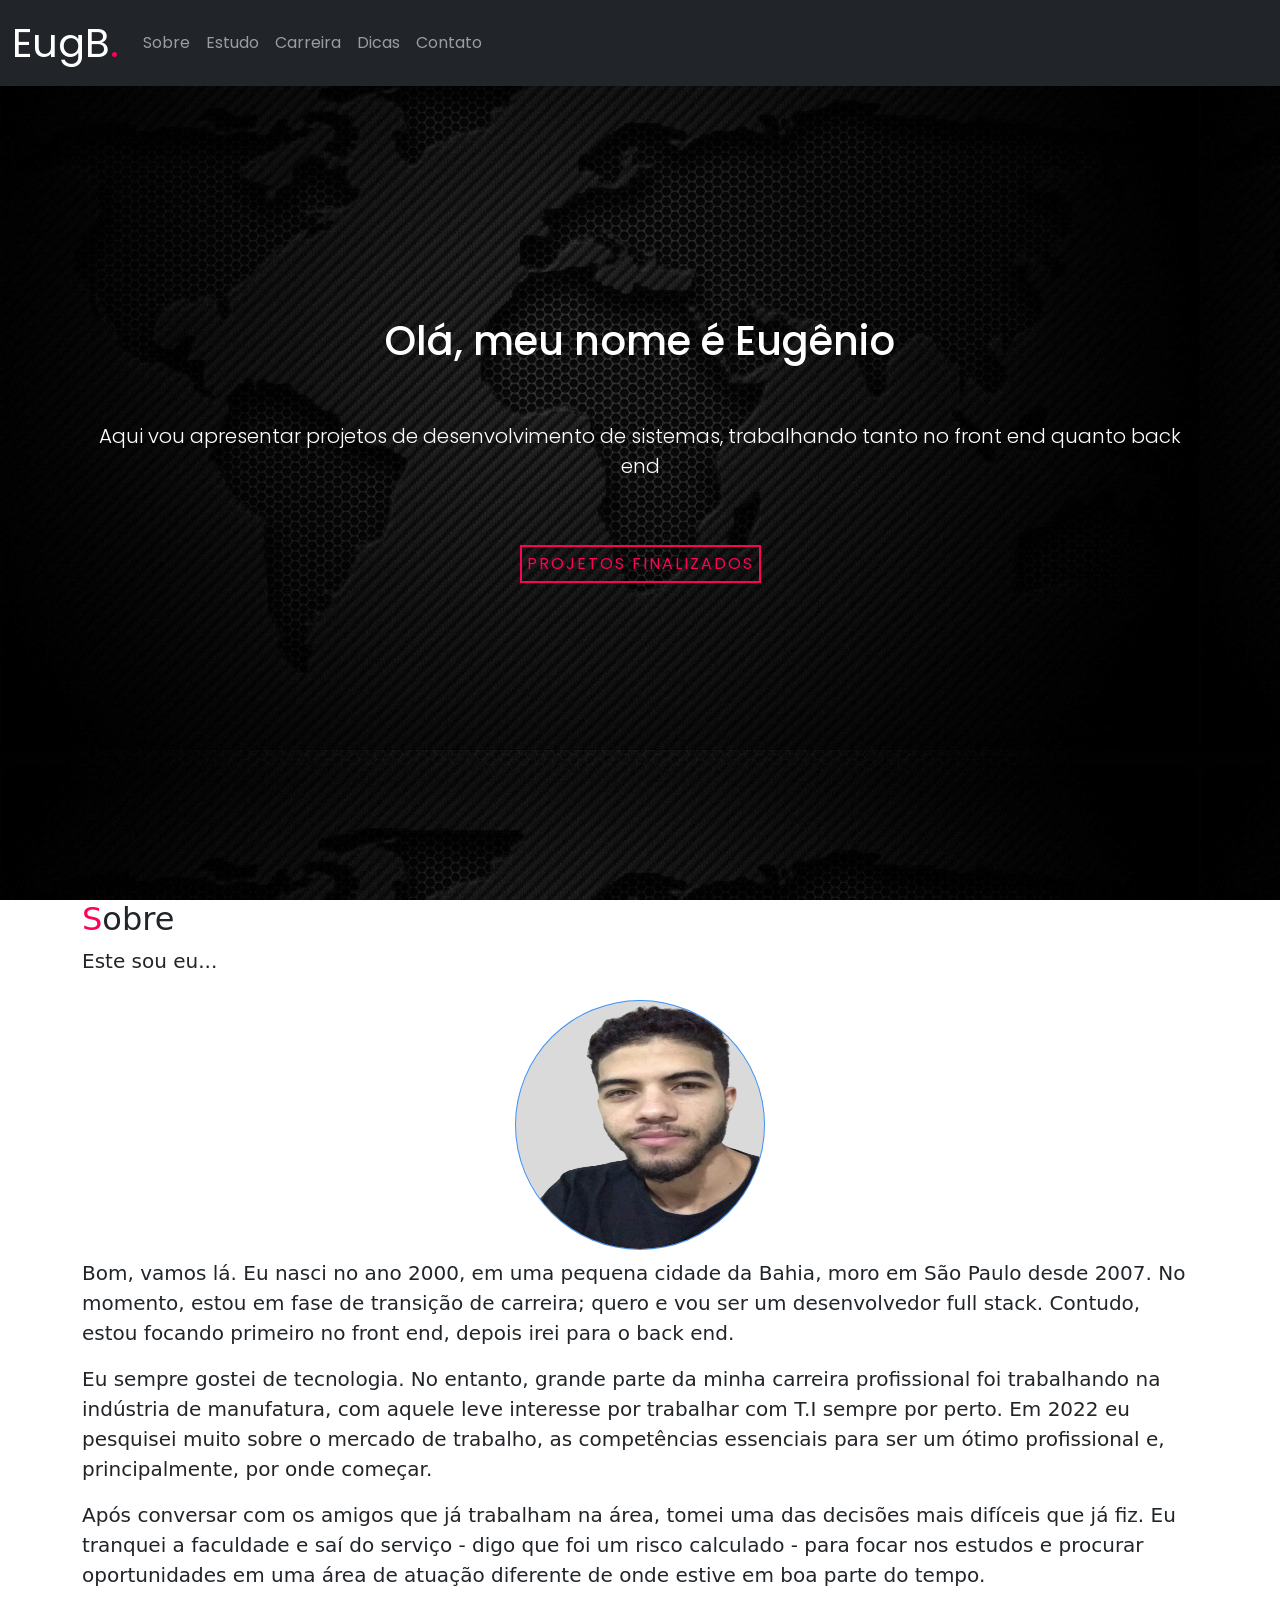
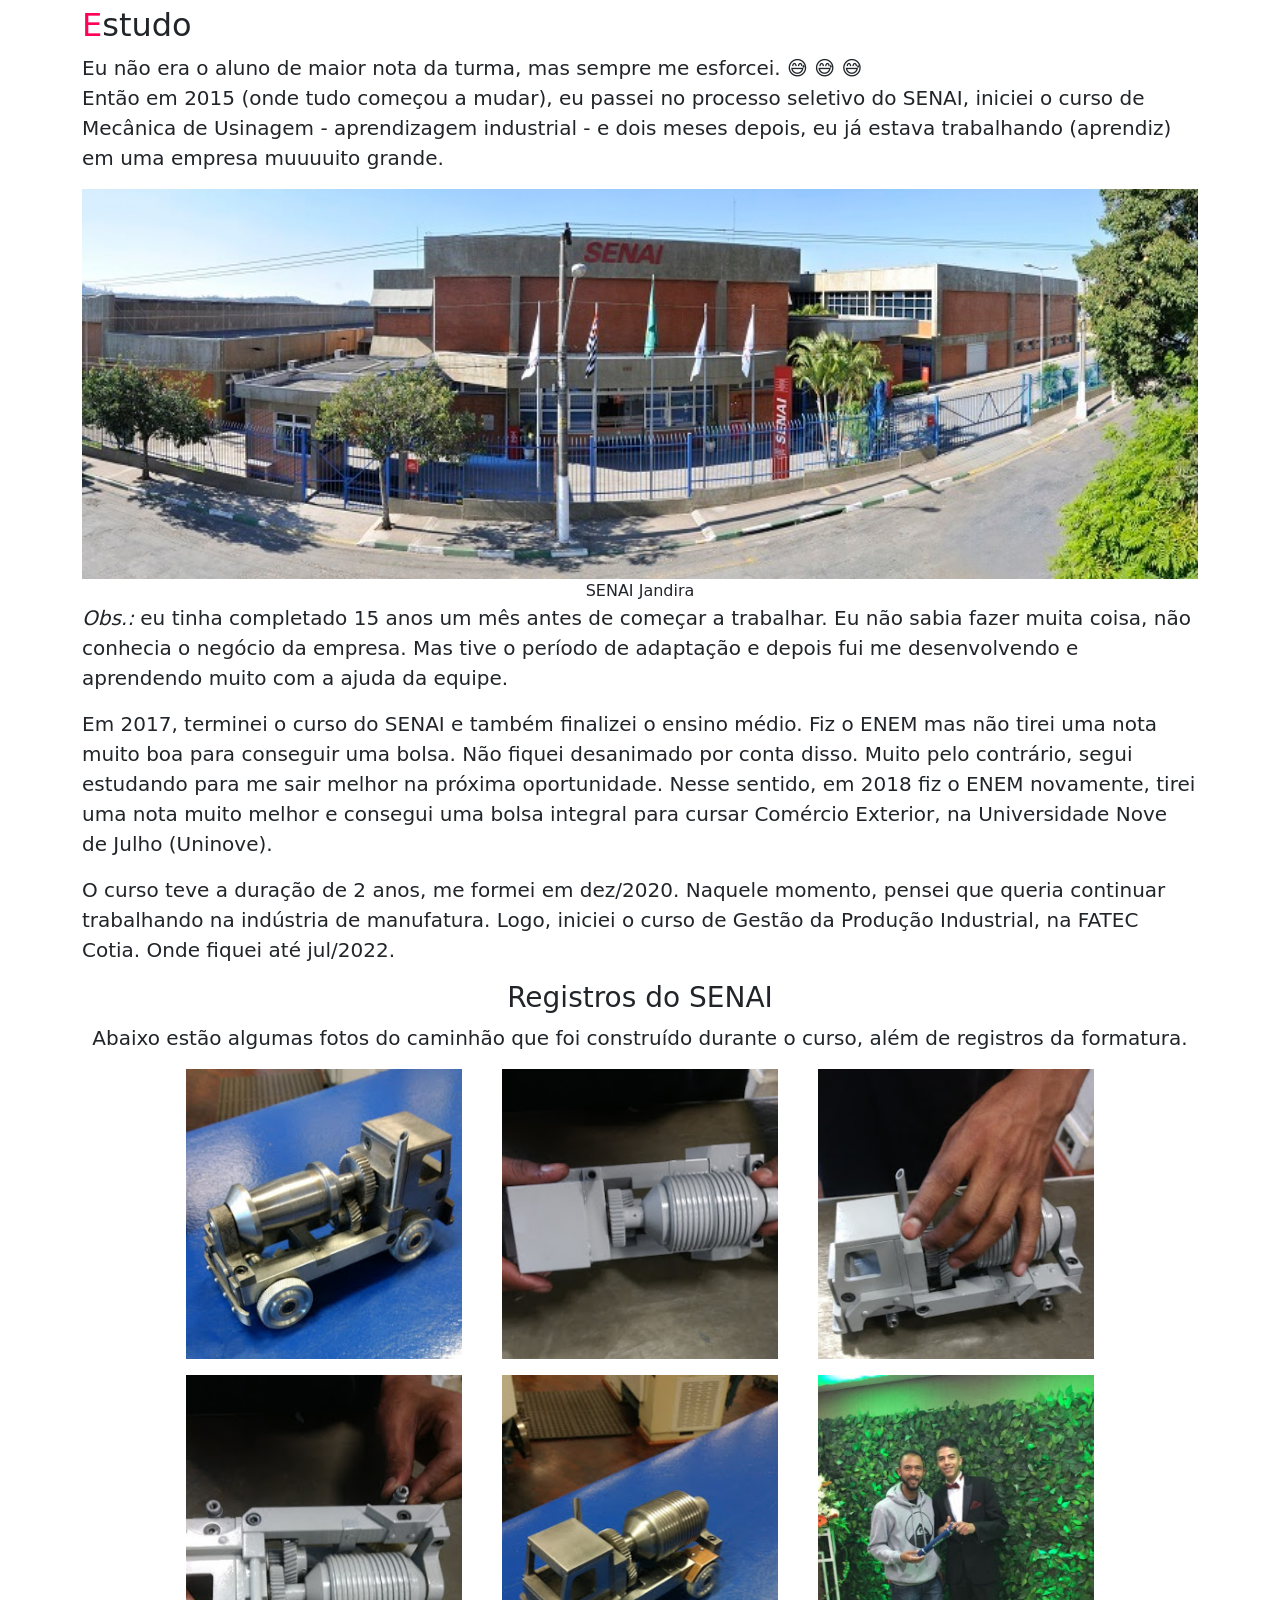
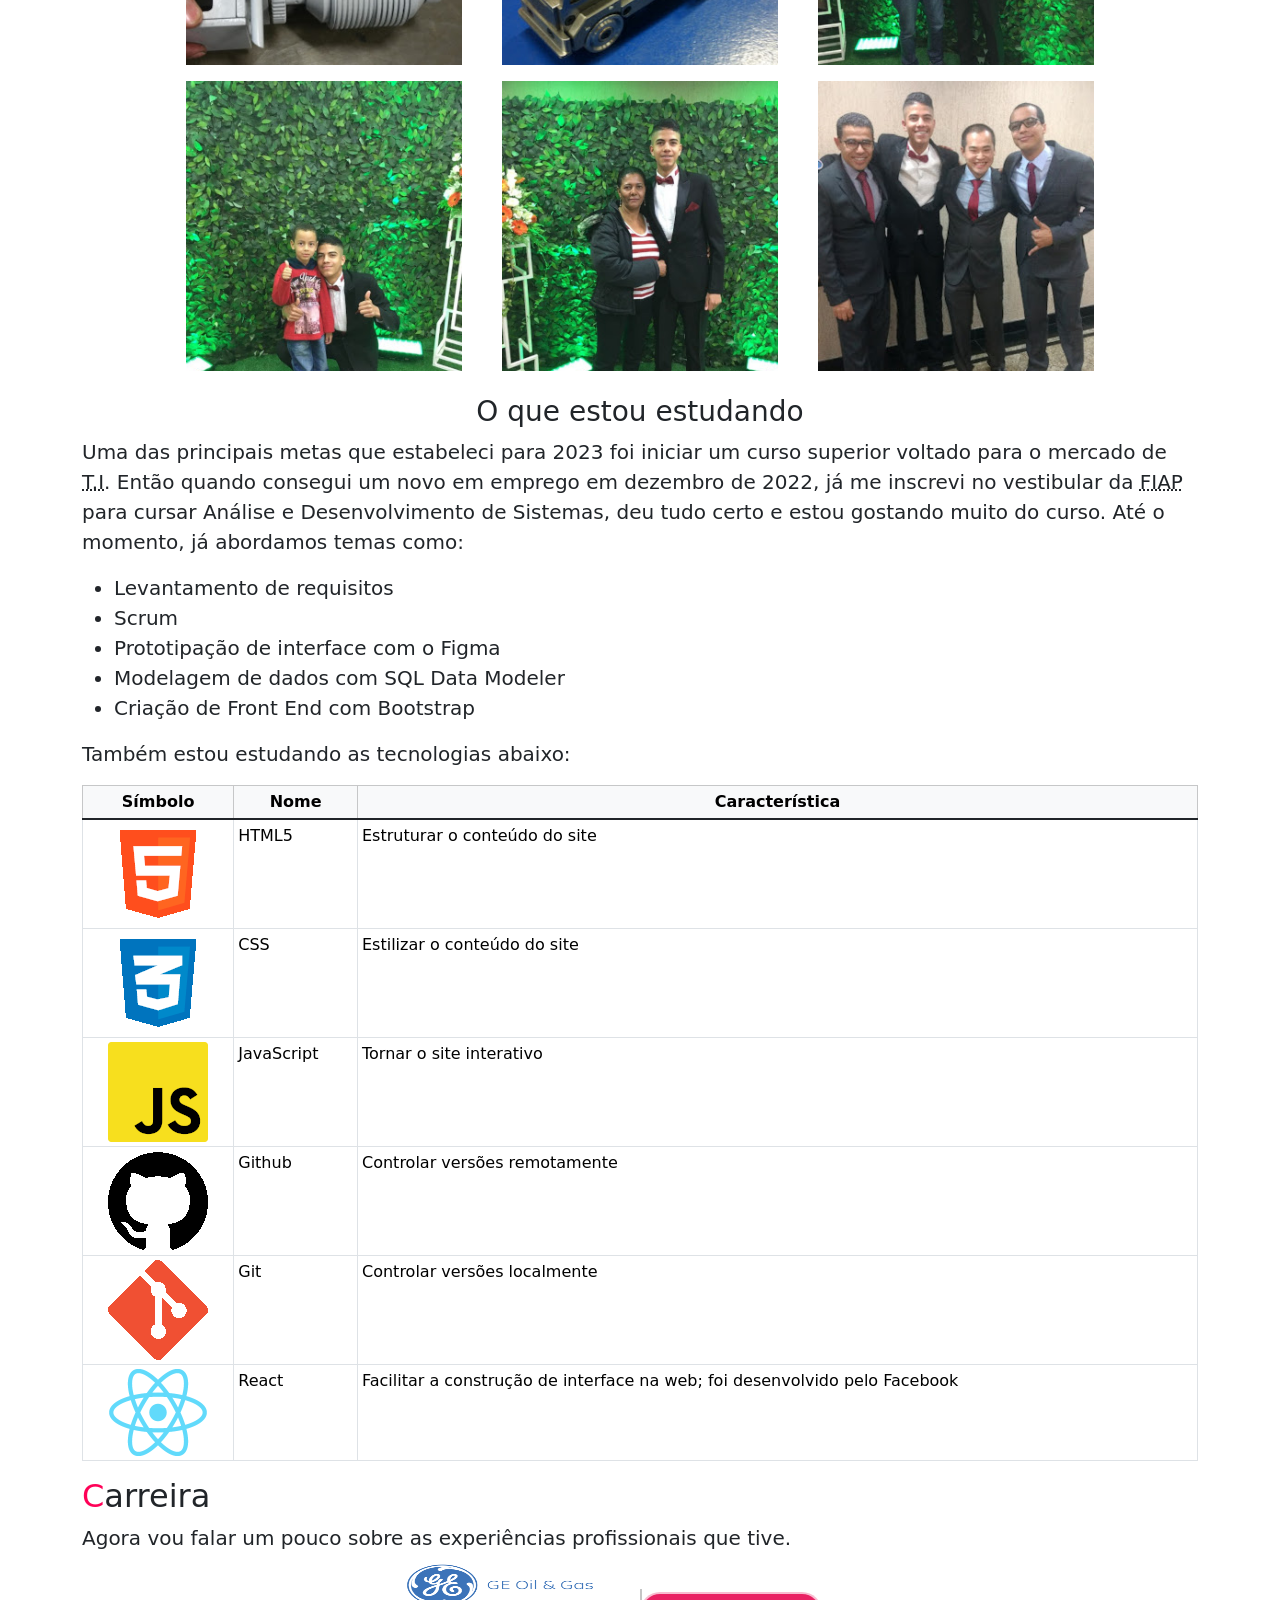
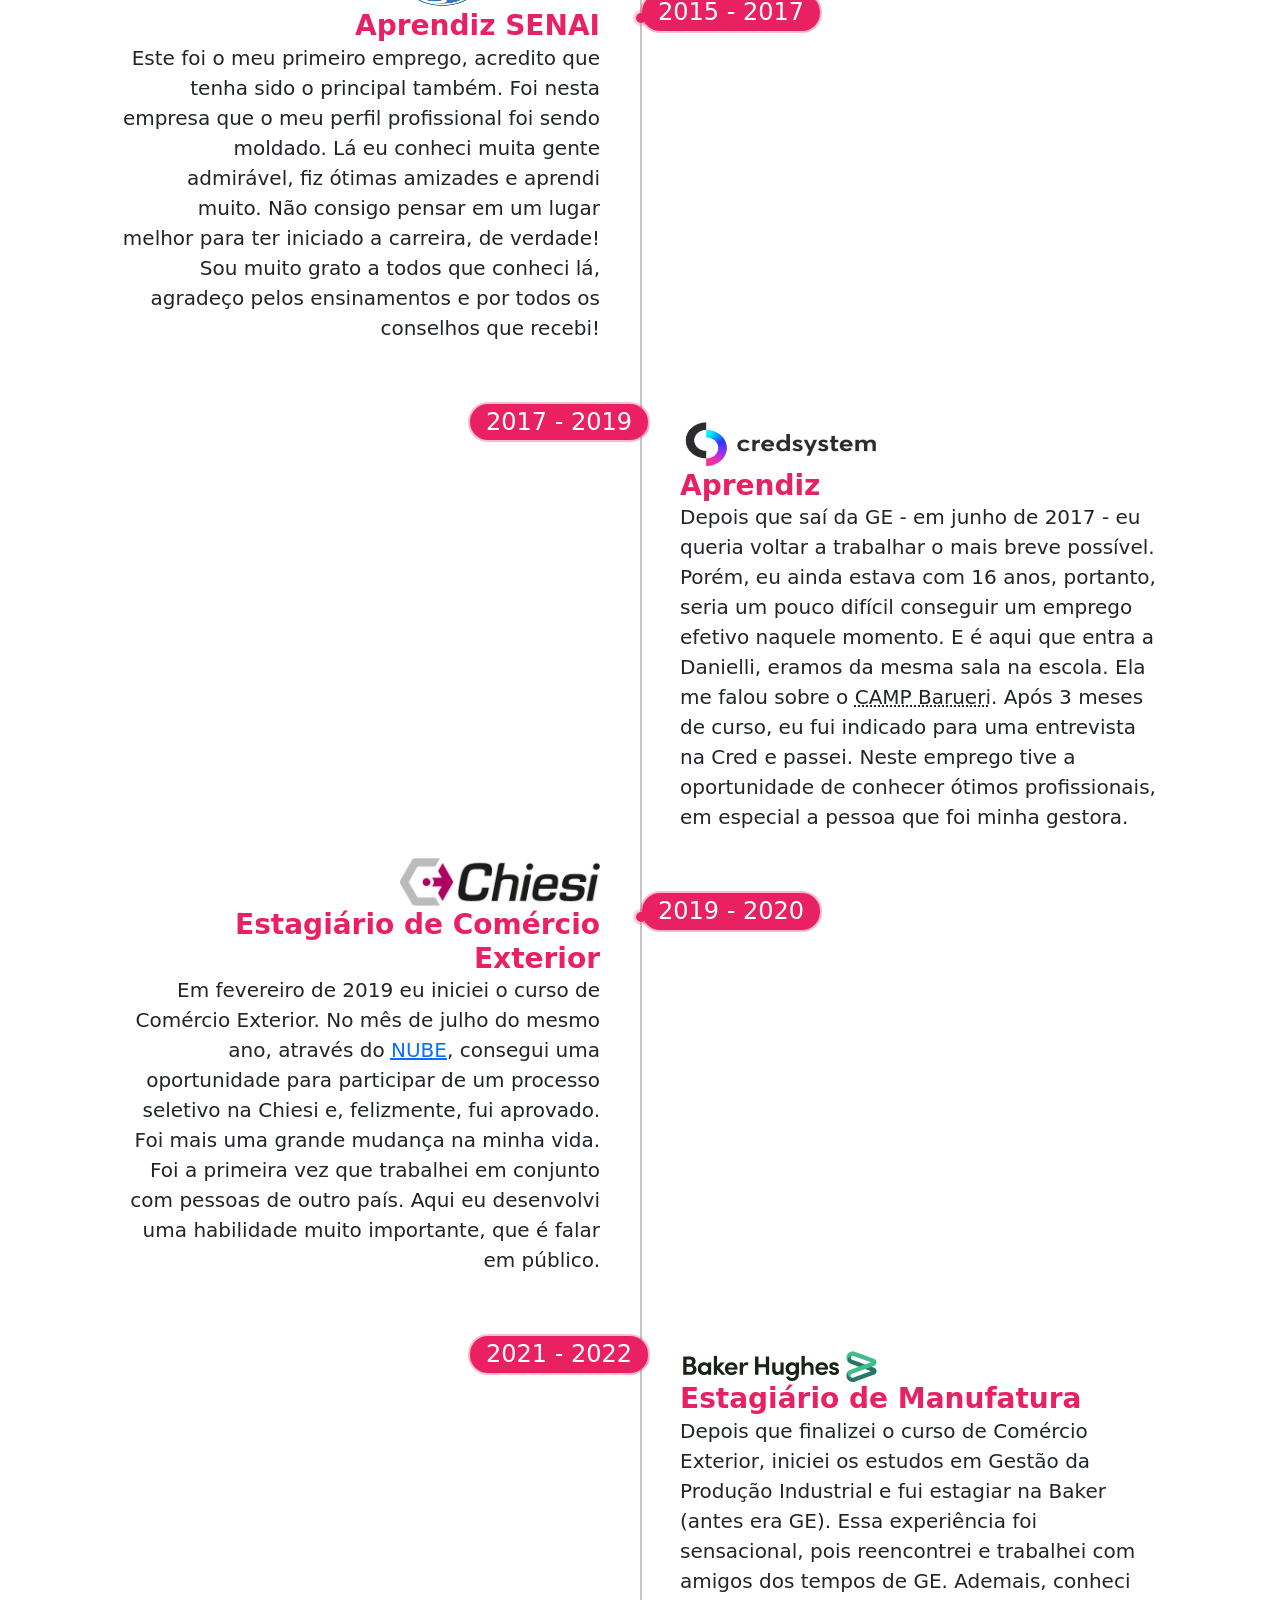
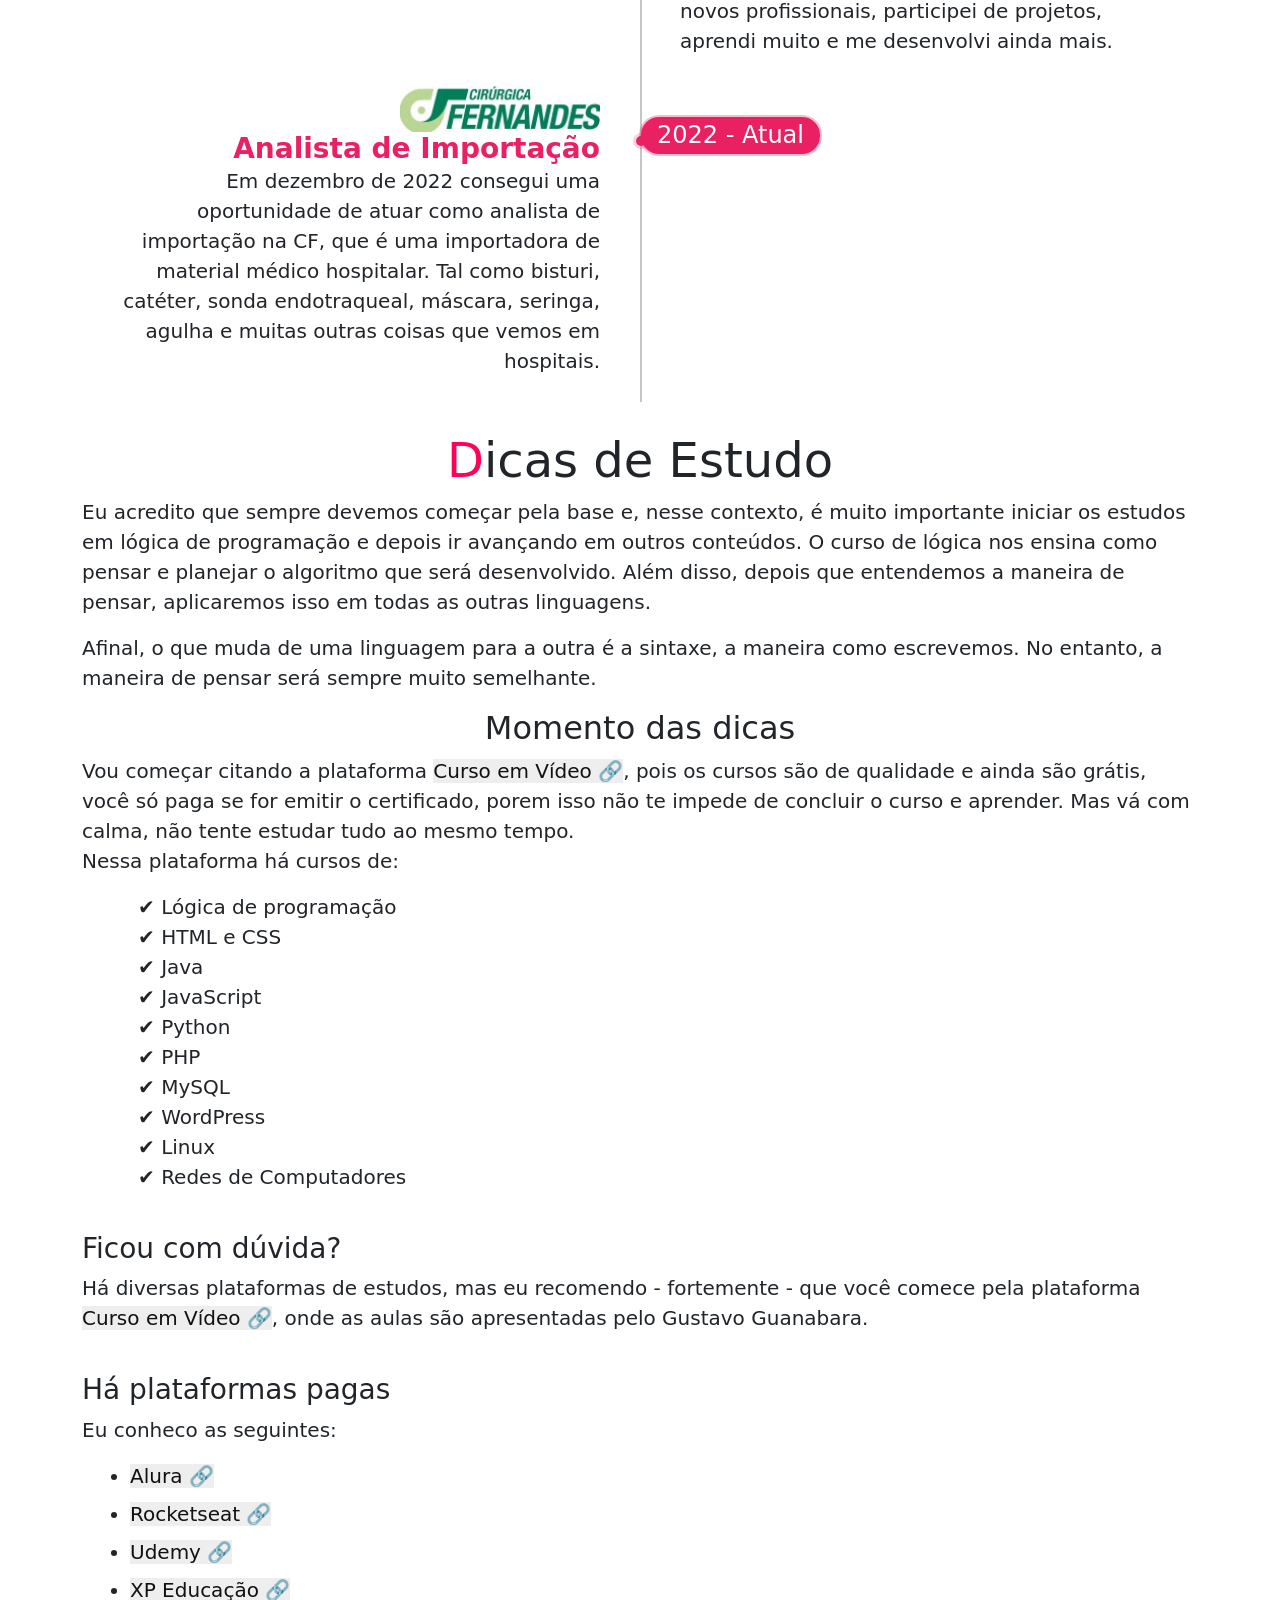
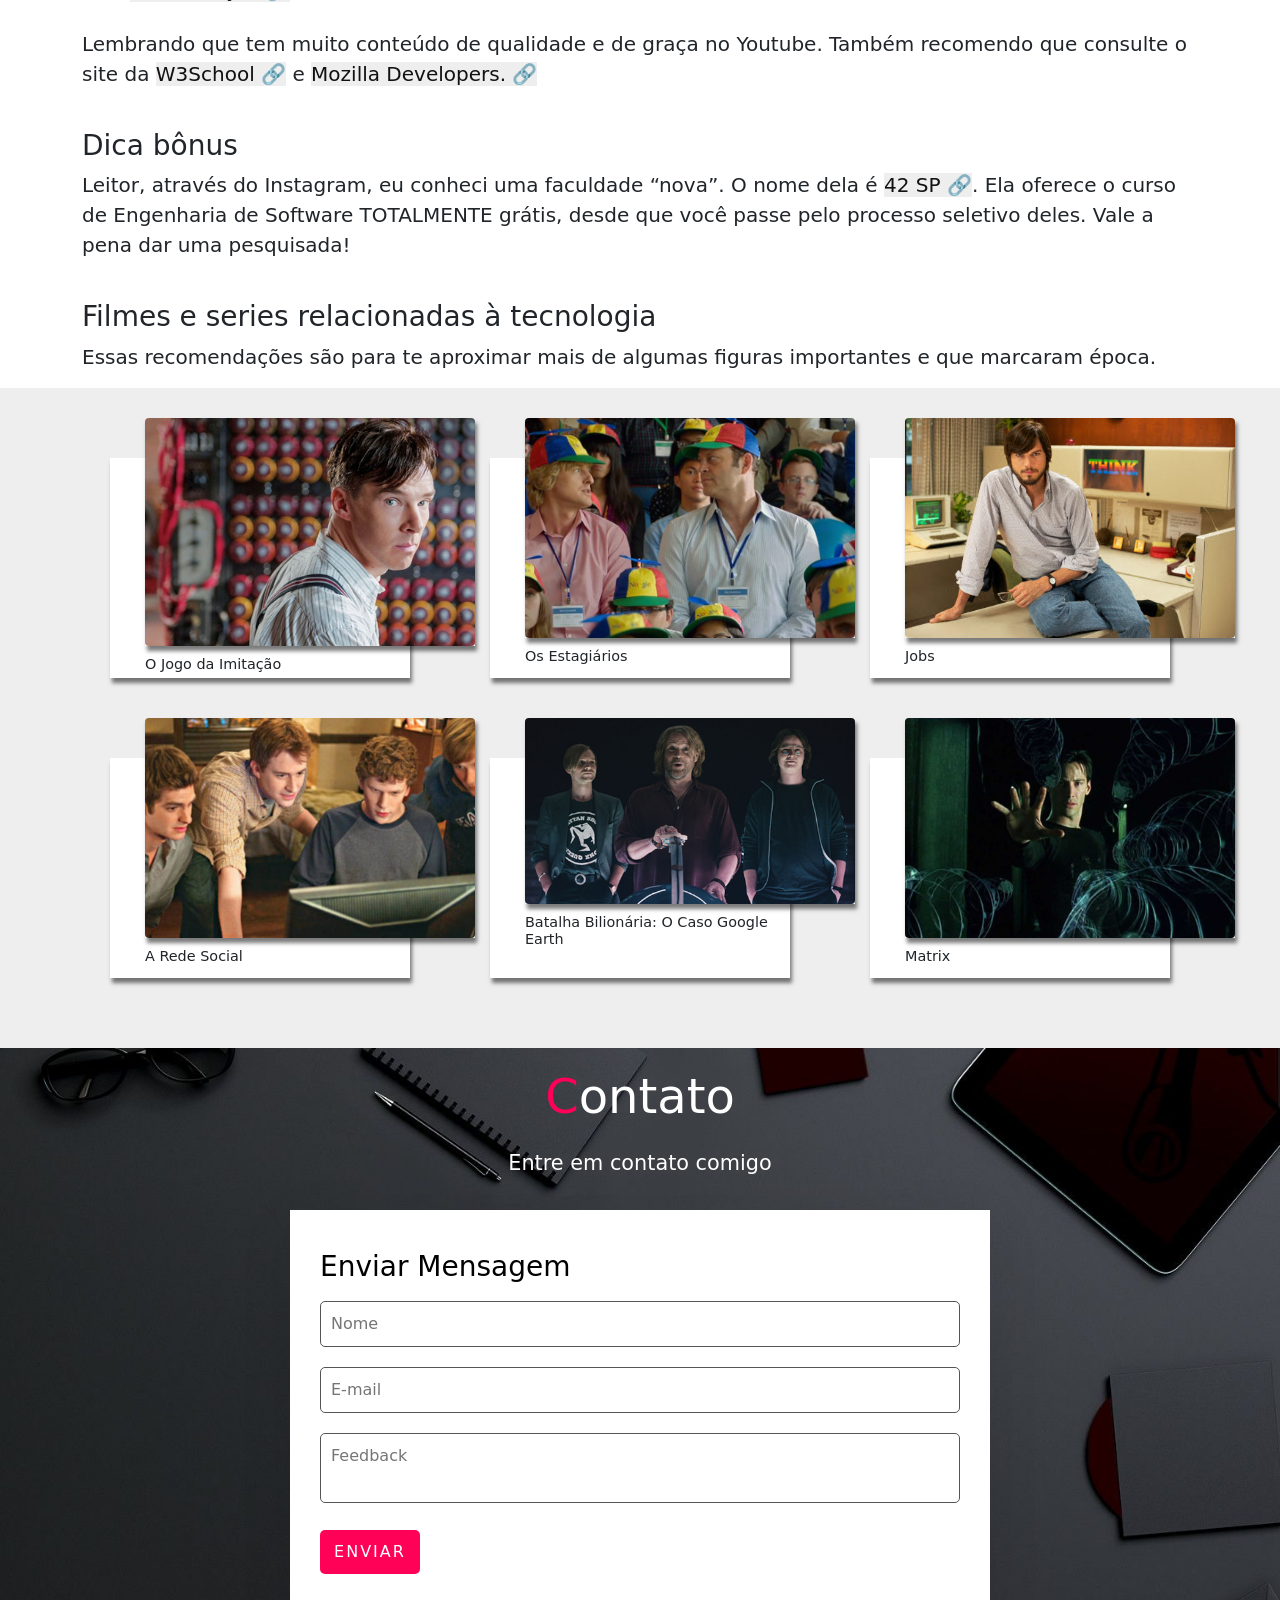
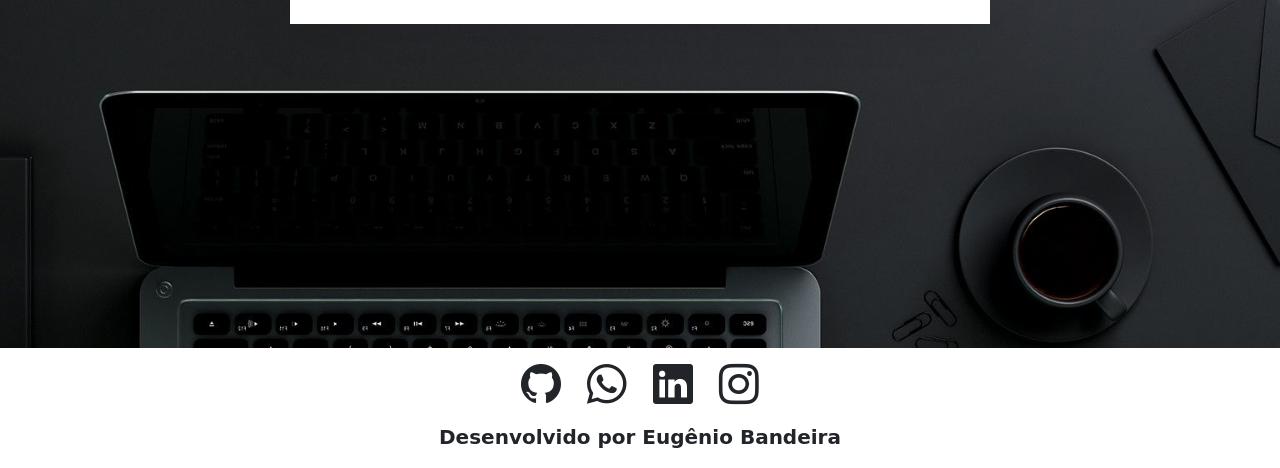
==== commit ffba212f: "correção de erro ortográfico" ====
--- a/index.html
+++ b/index.html
@@ -178,7 +178,7 @@
                 o
                 mercado de <abbr title="Técnologia da Informação">T.I</abbr>. Então quando consegui um novo em
                 emprego em dezembro de 2022, já me inscrevi no vestibular da <abbr
-                    title="Faculdade de Informática e Administração Paulista">FIAP</abbr>para cursar Análise e
+                    title="Faculdade de Informática e Administração Paulista">FIAP</abbr> para cursar Análise e
                 Desenvolvimento de Sistemas, deu tudo certo e estou gostando muito do curso. Até o momento, já
                 abordamos temas como:
                 <ul class="lead">
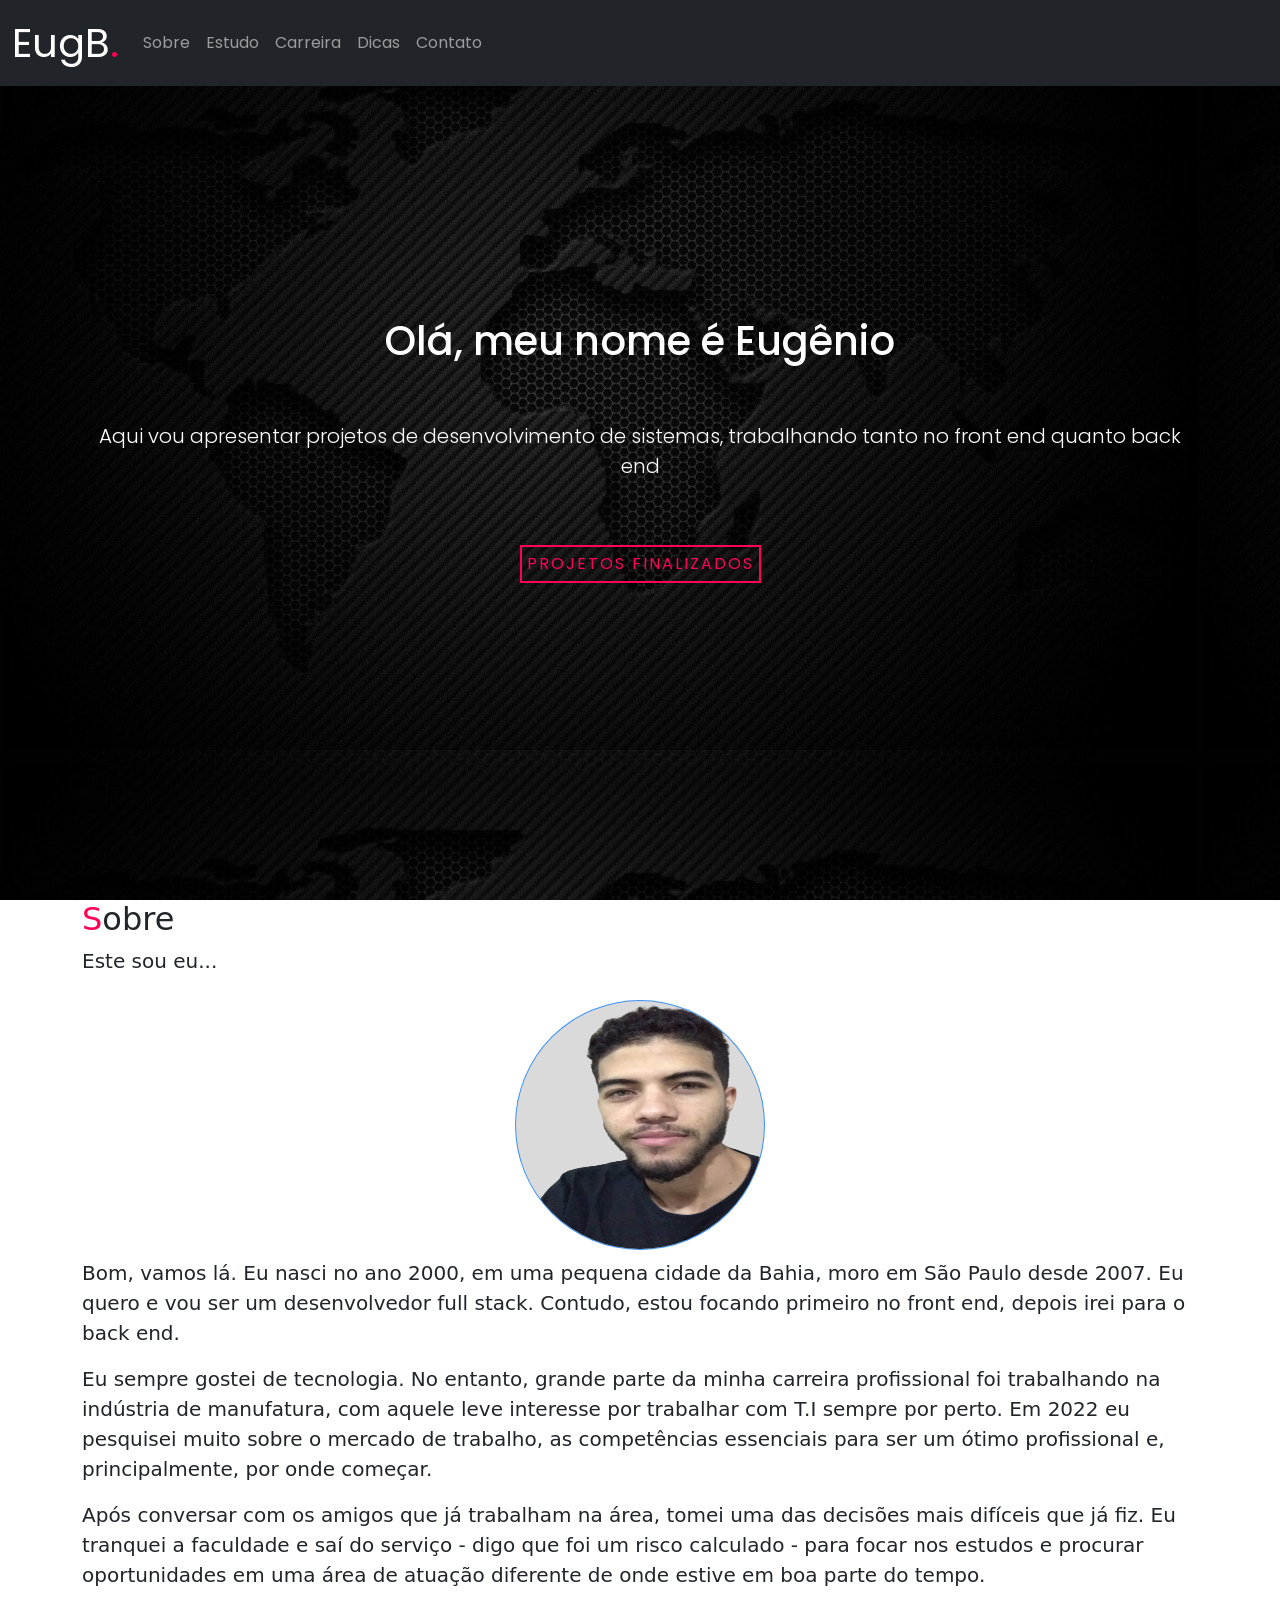
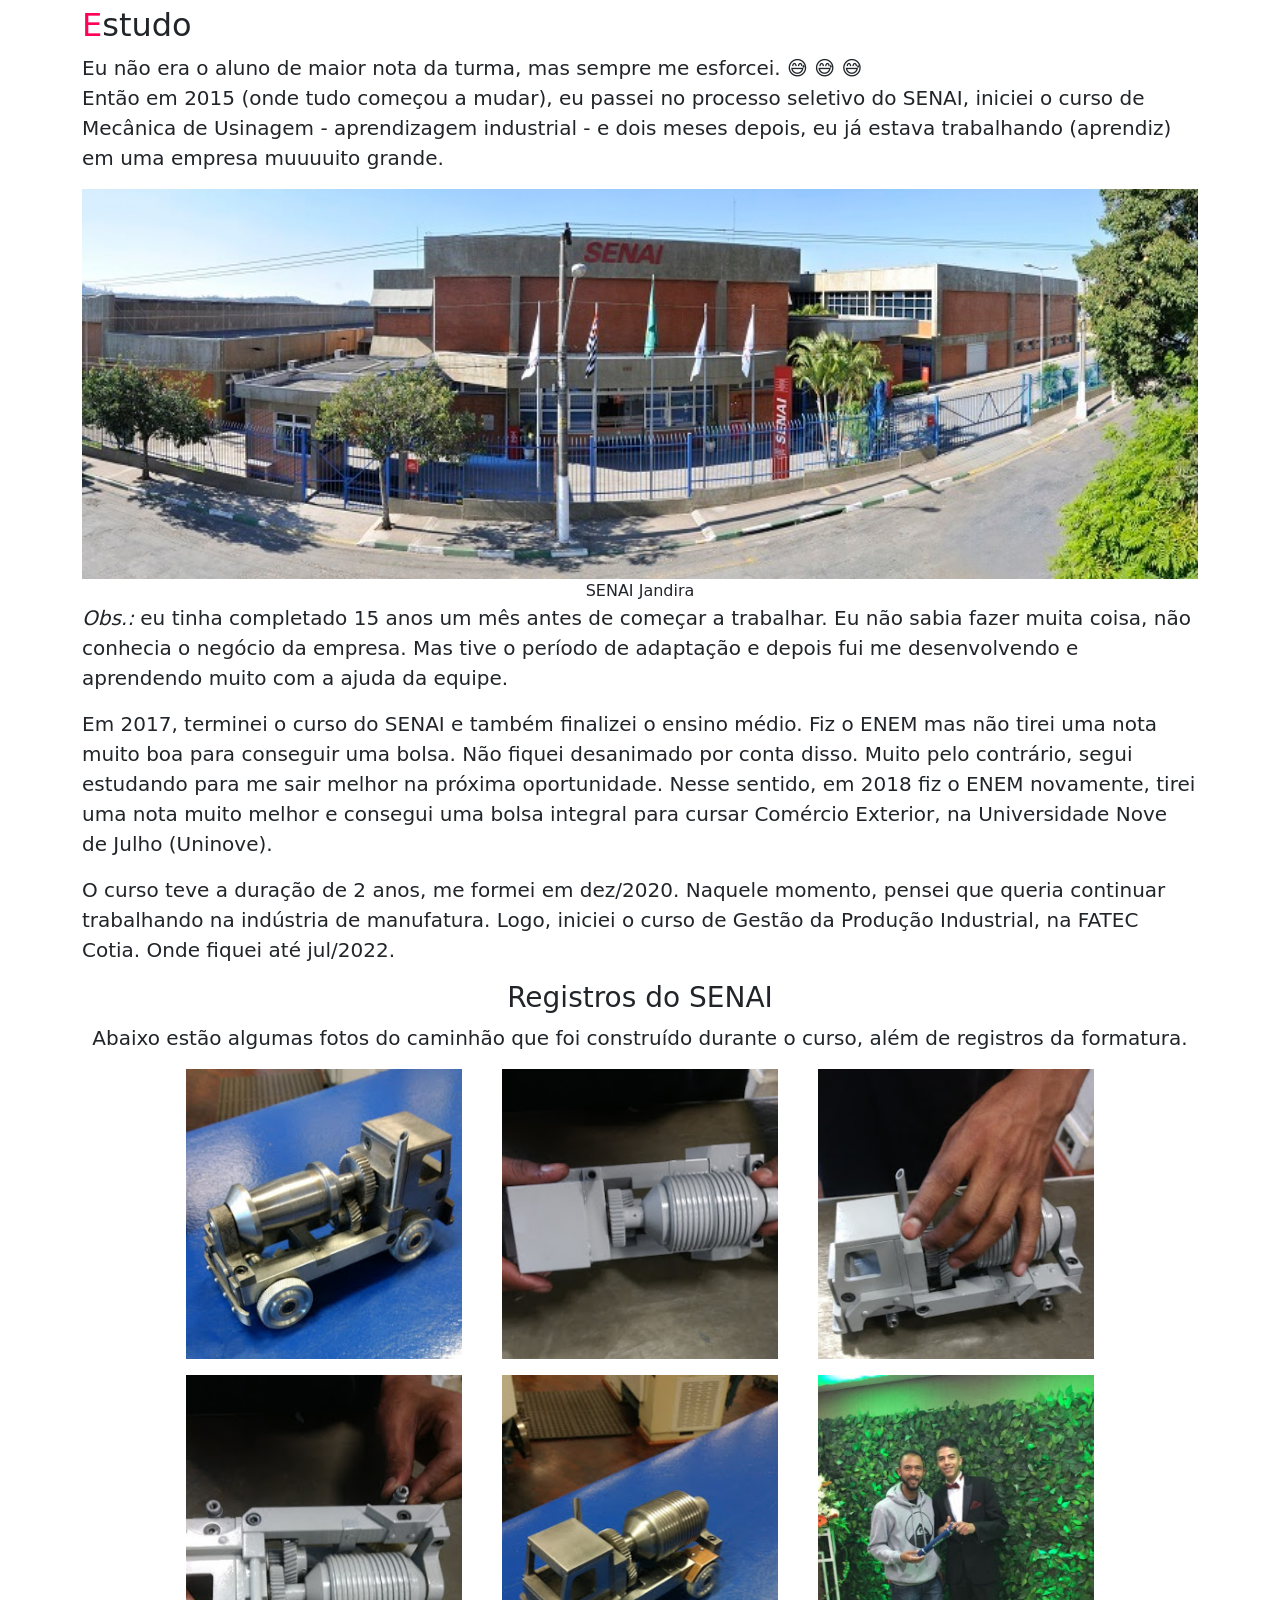
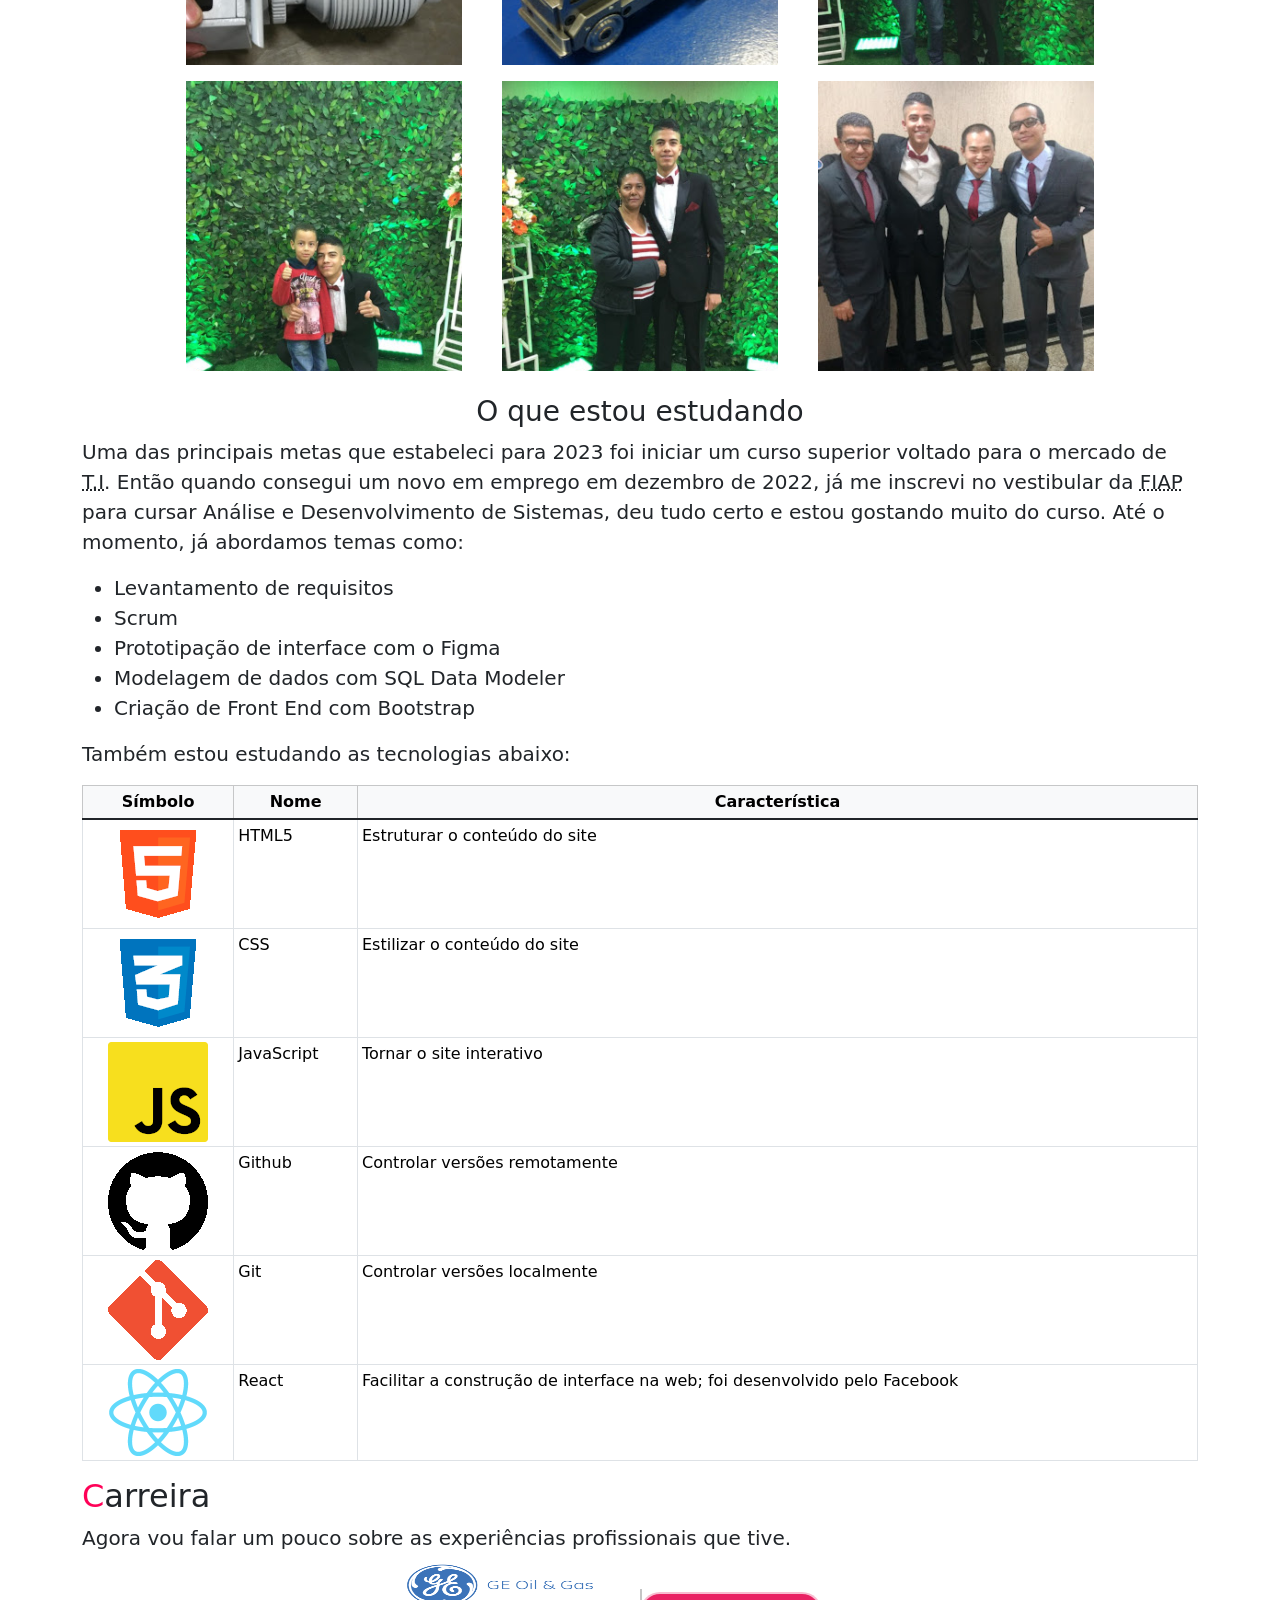
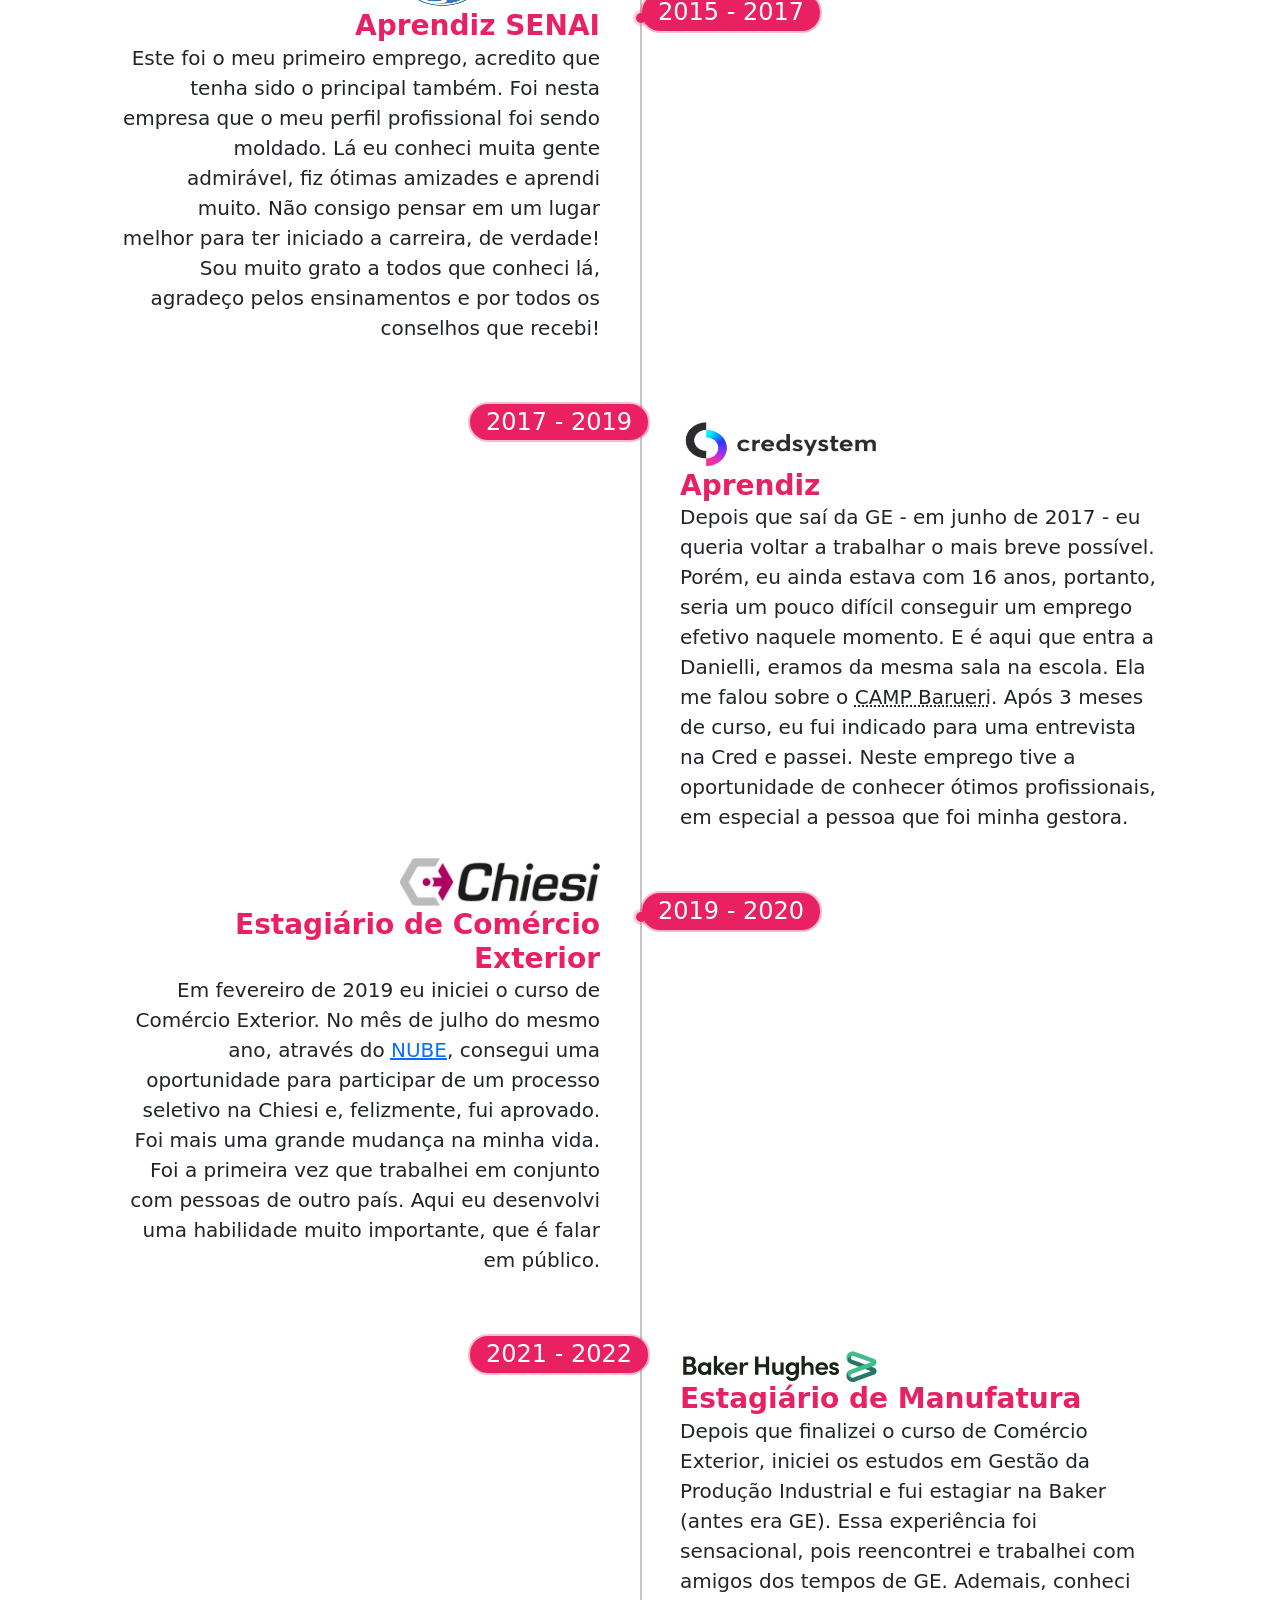
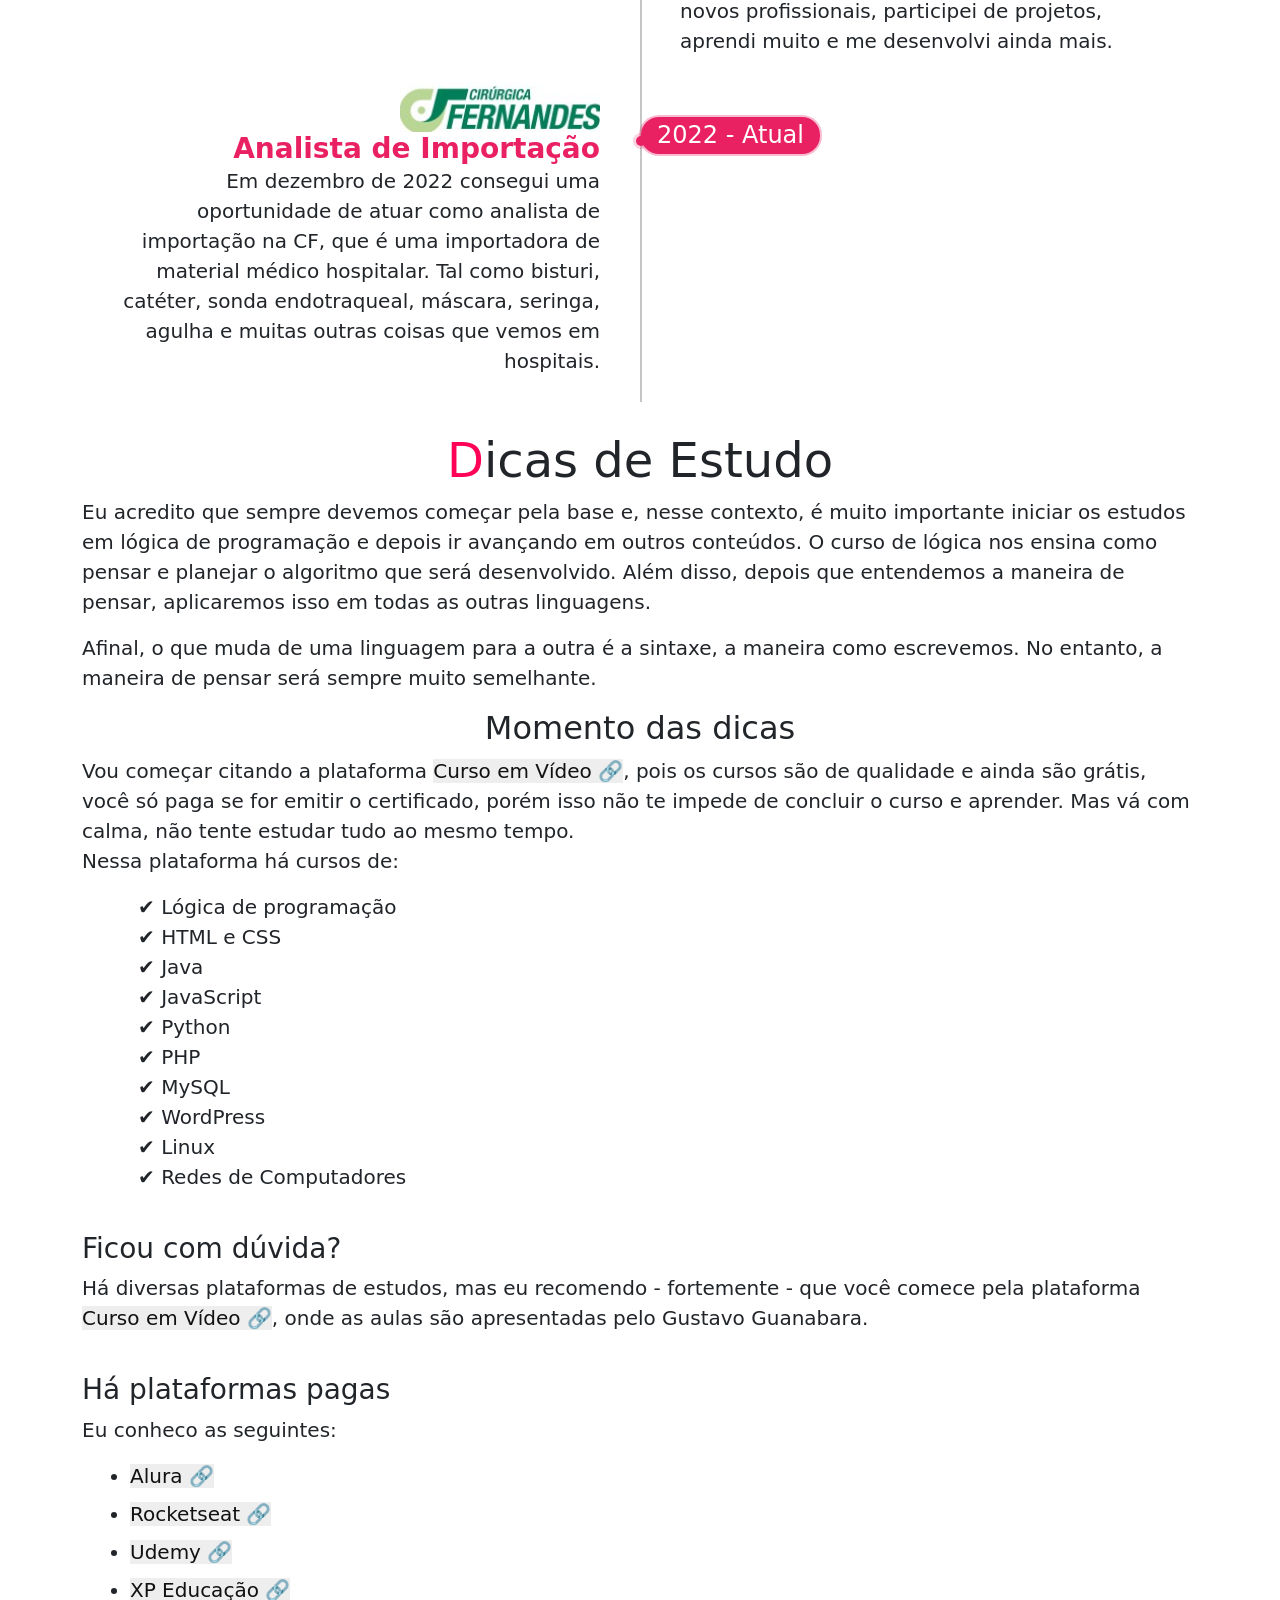
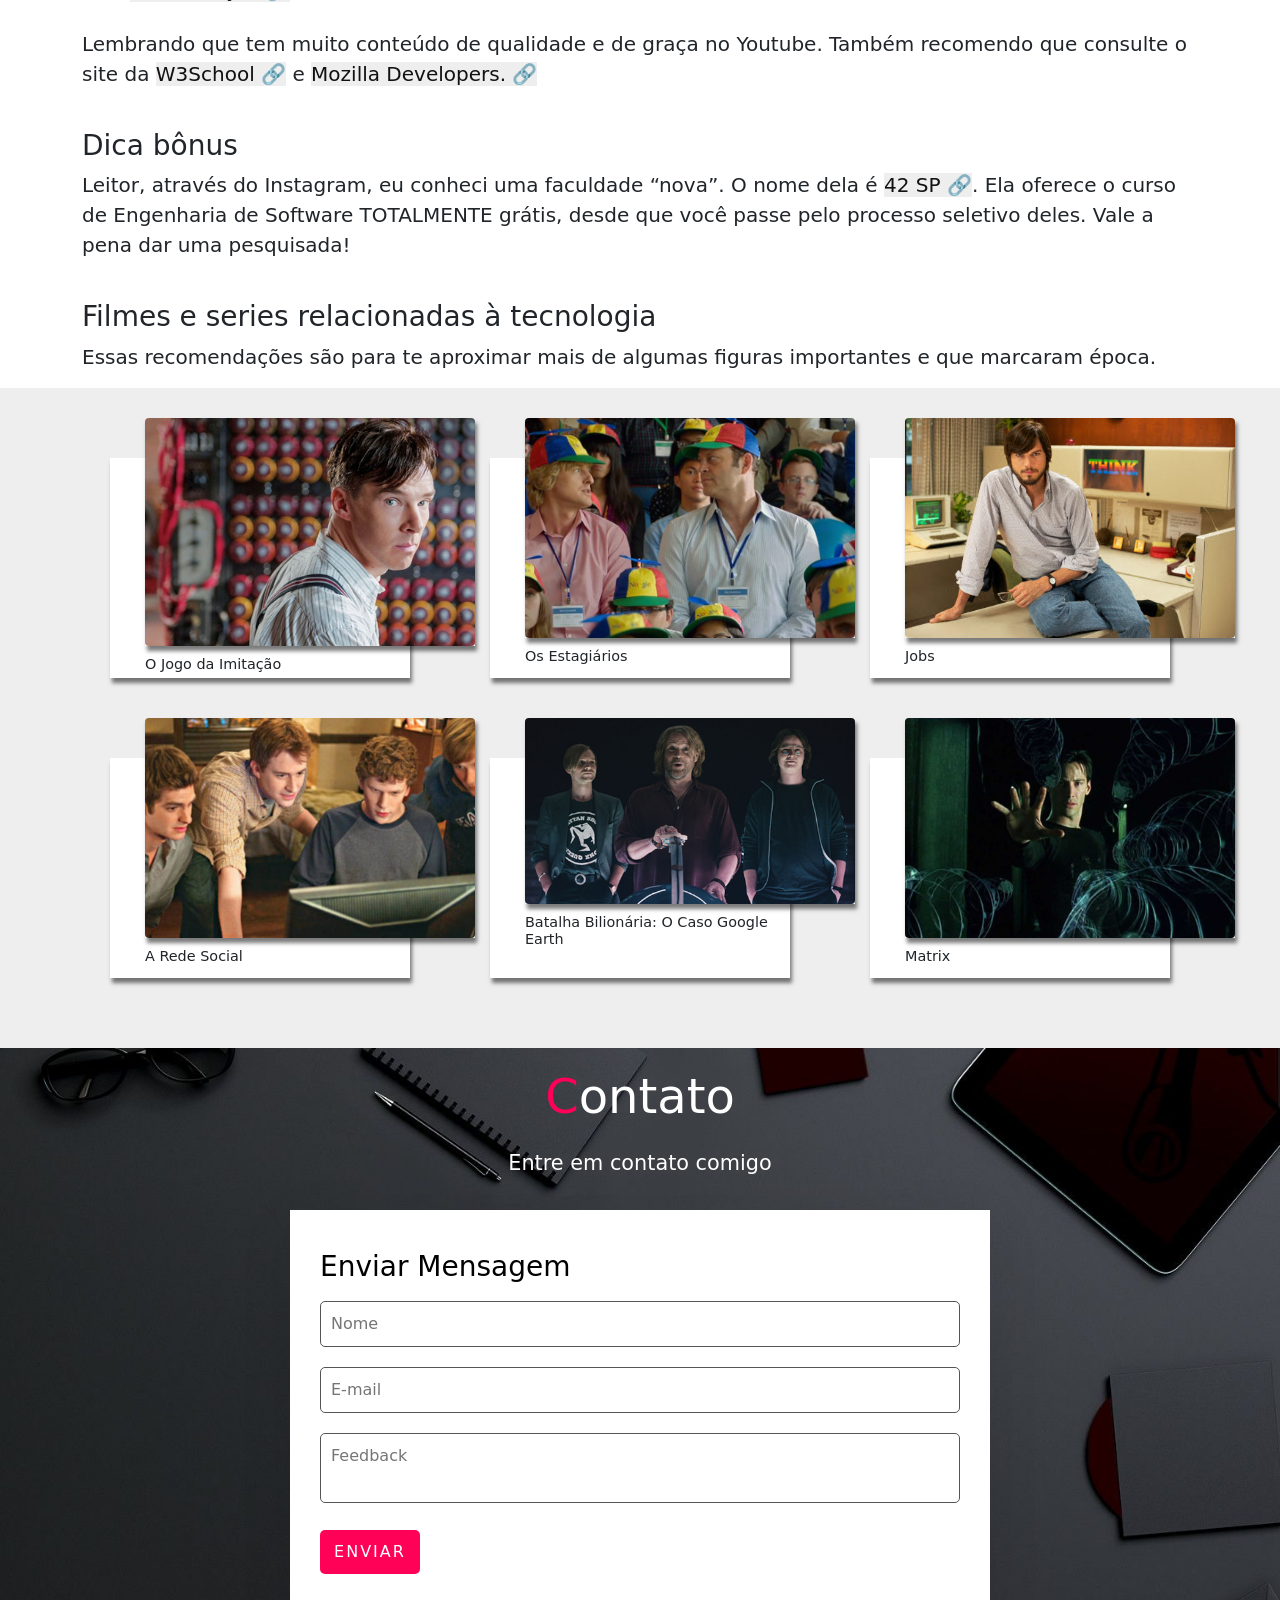
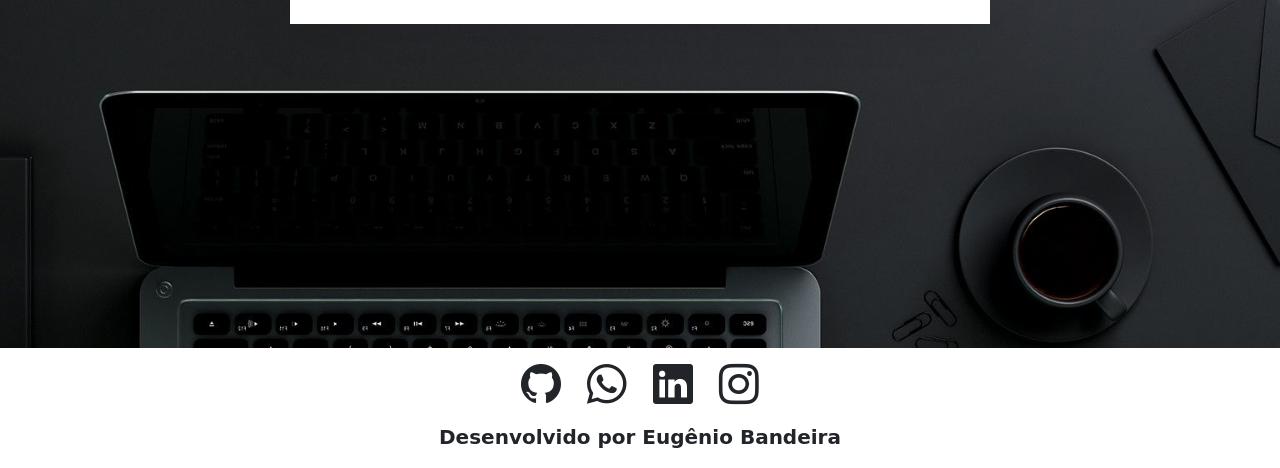
==== commit 359a20d8: "revisão 1 finalizada" ====
--- a/index.html
+++ b/index.html
@@ -74,8 +74,9 @@
                 <img src="assets/img/principal/foto00.png" alt="Eugênio Bandeira" class="img-fluid img-profile">
             </div>
             <p class="lead">
-                Bom, vamos lá. Eu nasci no ano 2000, em uma pequena cidade da Bahia, moro em São Paulo desde 2007. No
-                momento, estou em fase de transição de carreira; quero e vou ser um desenvolvedor full stack. Contudo,
+                Bom, vamos lá. Eu nasci no ano 2000, em uma pequena cidade da Bahia, moro em São Paulo desde 2007.
+                Eu quero
+                e vou ser um desenvolvedor full stack. Contudo,
                 estou focando primeiro no front end, depois irei para o back end.
             </p>
             <p class="lead">
@@ -385,7 +386,7 @@
                 <h3 class="dicas__subtitulo">Momento das dicas</h3>
                 <p class="lead">Vou começar citando a plataforma <a class="link__externo"
                         href="https://www.cursoemvideo.com/" target="_blank" rel="external">Curso em Vídeo</a>, pois os
-                    cursos são de qualidade e ainda são grátis, você só paga se for emitir o certificado, porem isso não
+                    cursos são de qualidade e ainda são grátis, você só paga se for emitir o certificado, porém isso não
                     te impede de concluir o curso e aprender. Mas vá com calma, não tente estudar tudo ao mesmo
                     tempo.<br>Nessa plataforma há cursos de:
 
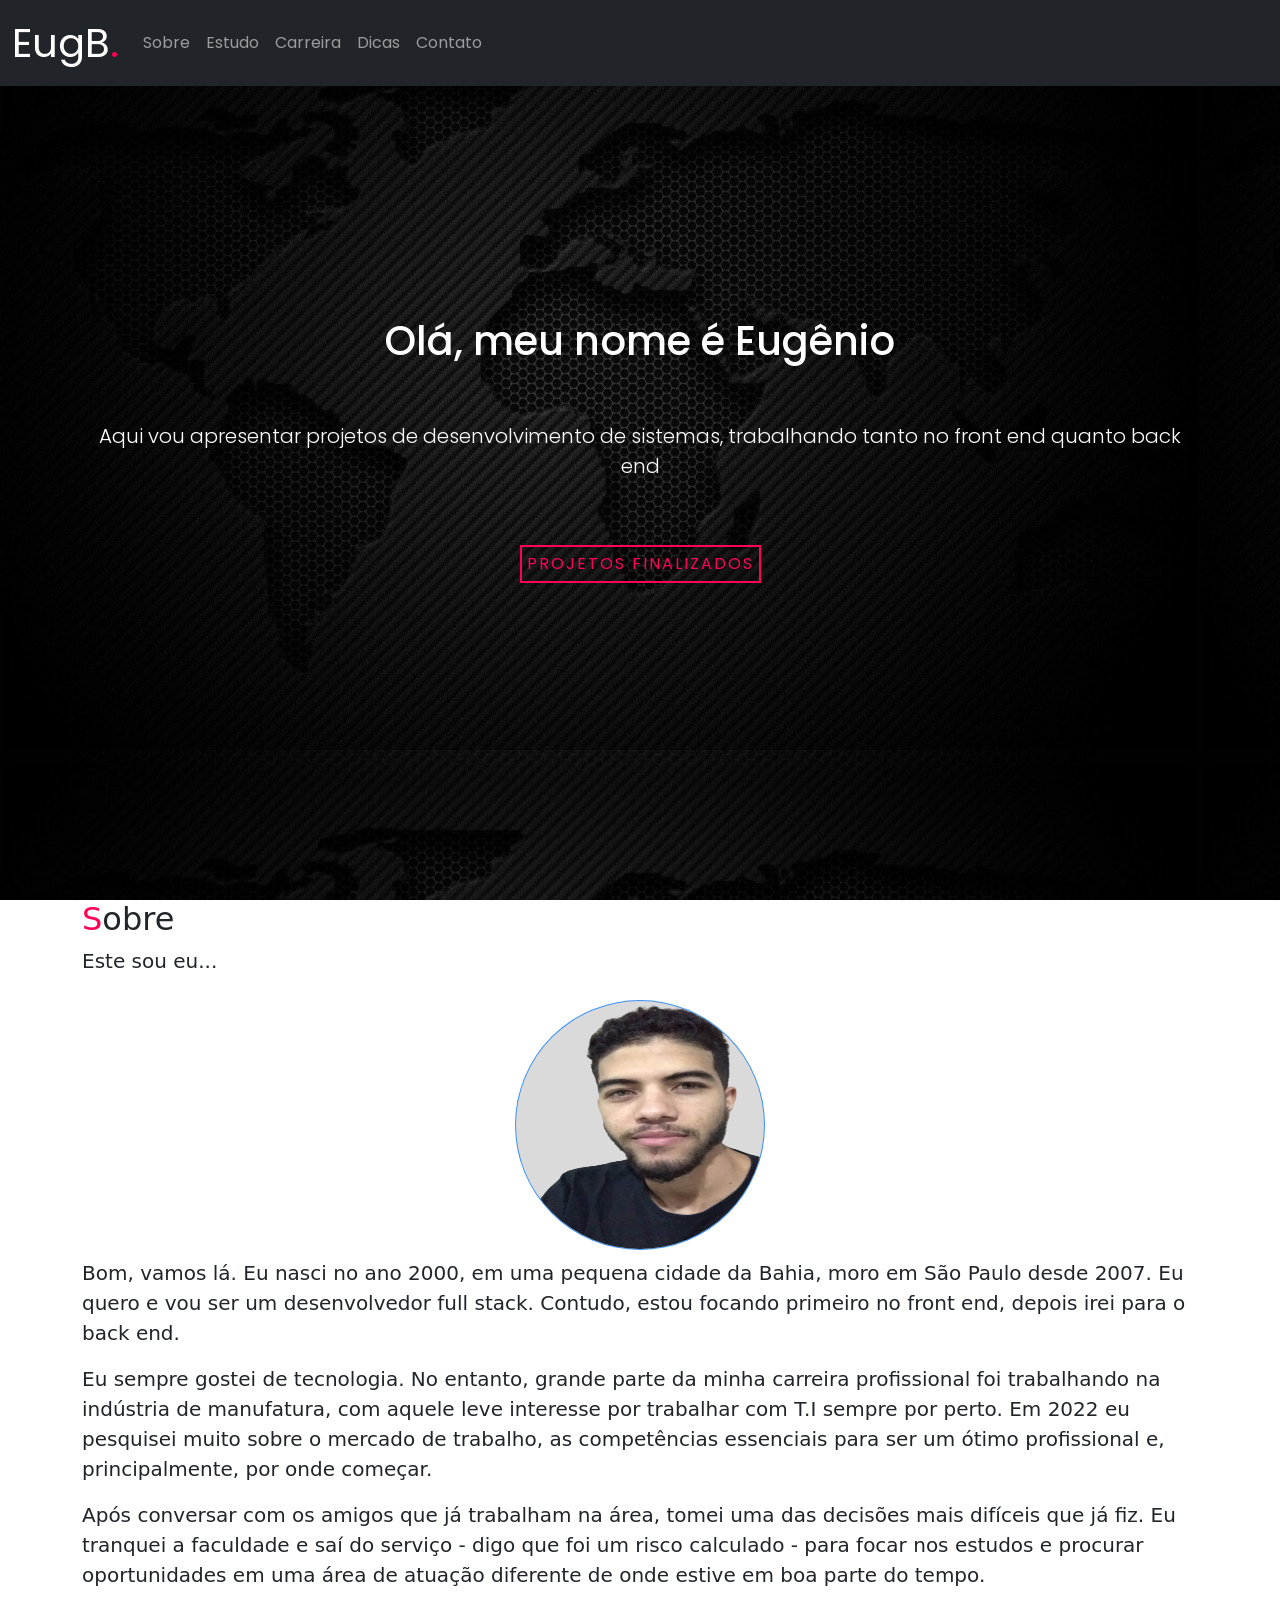
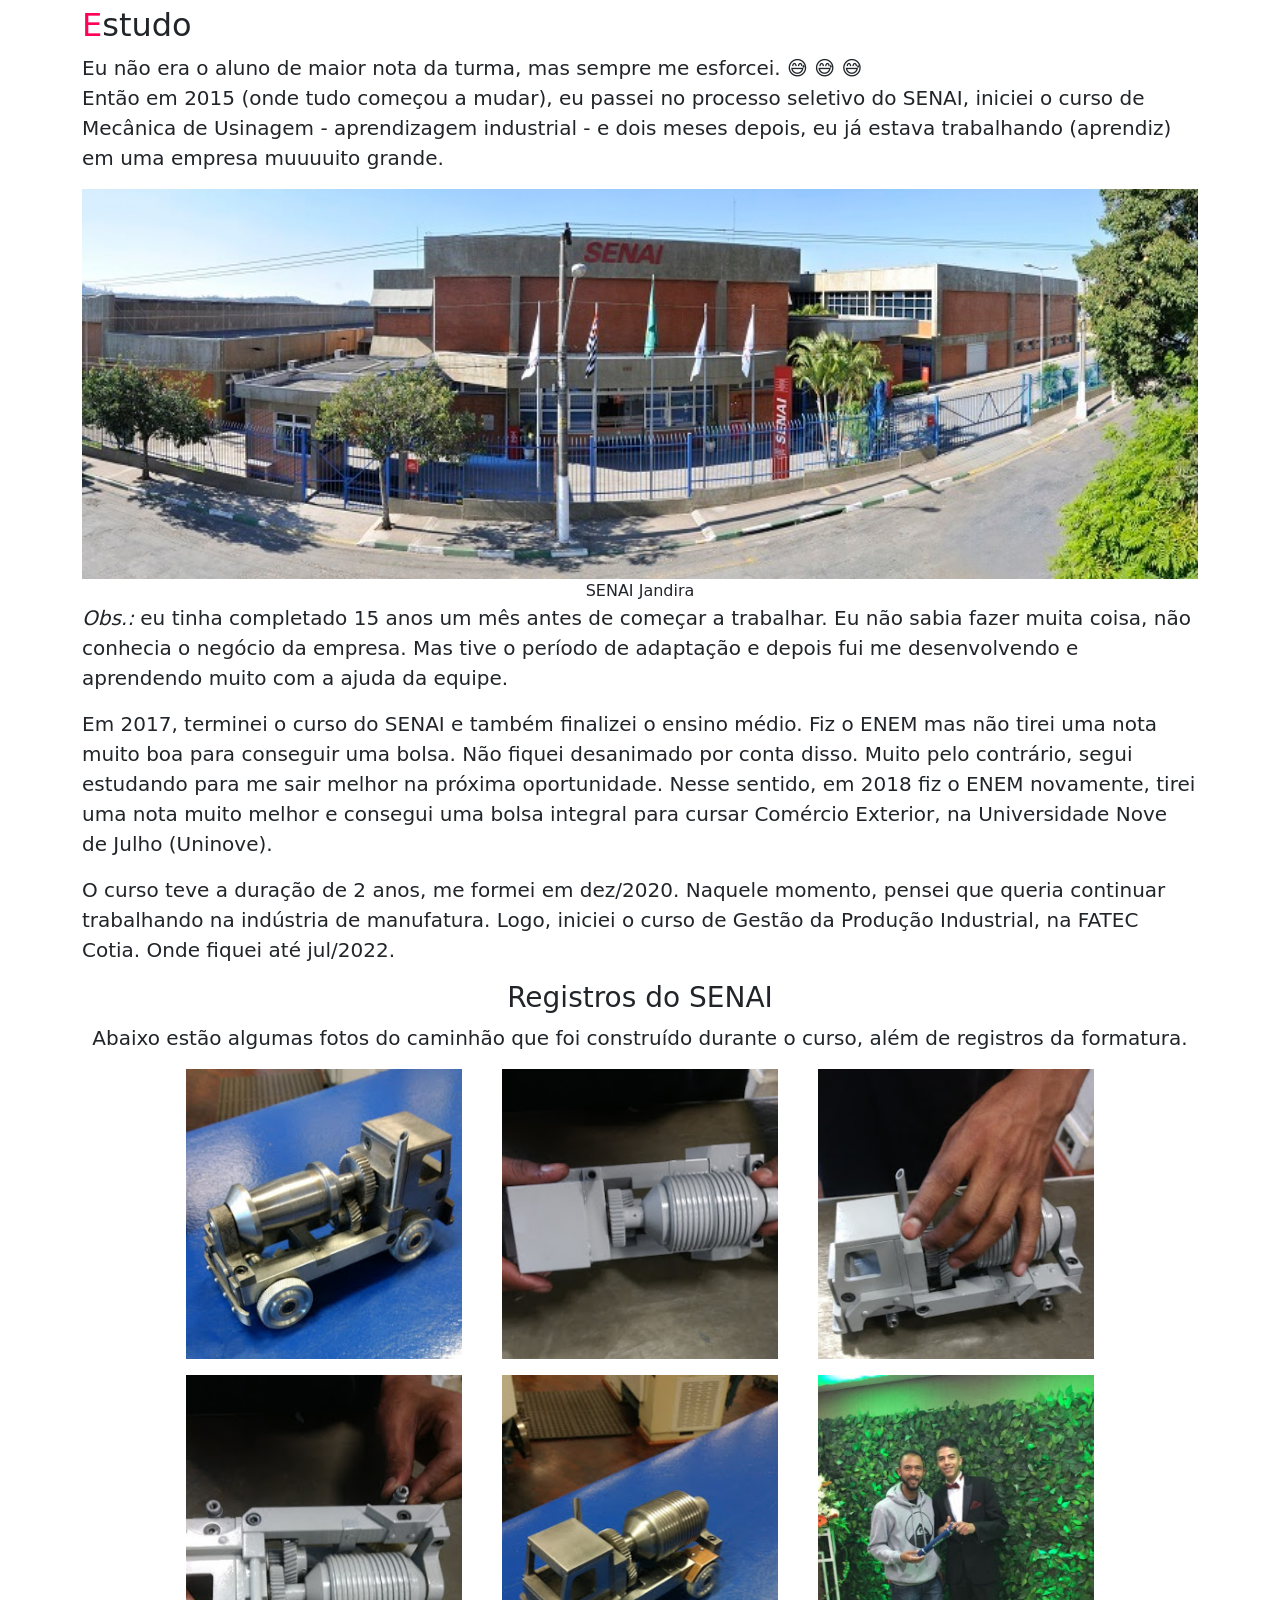
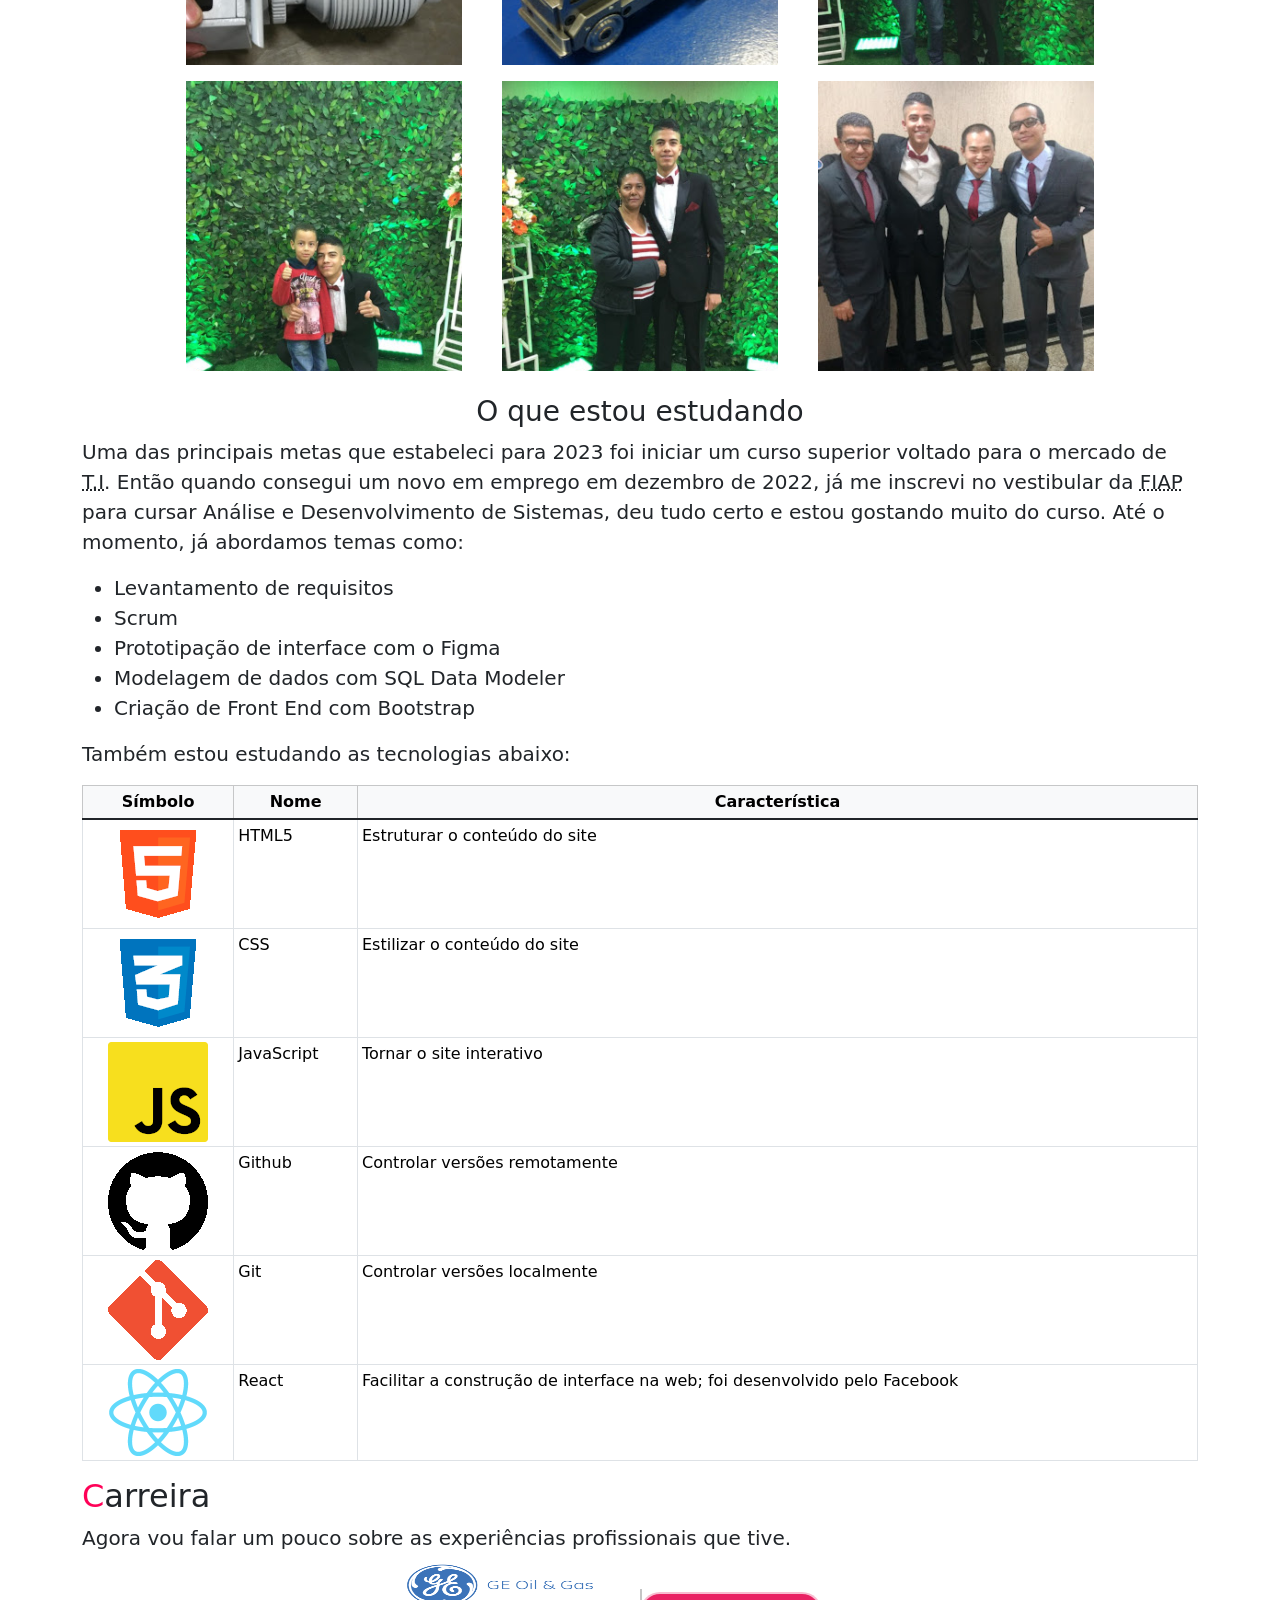
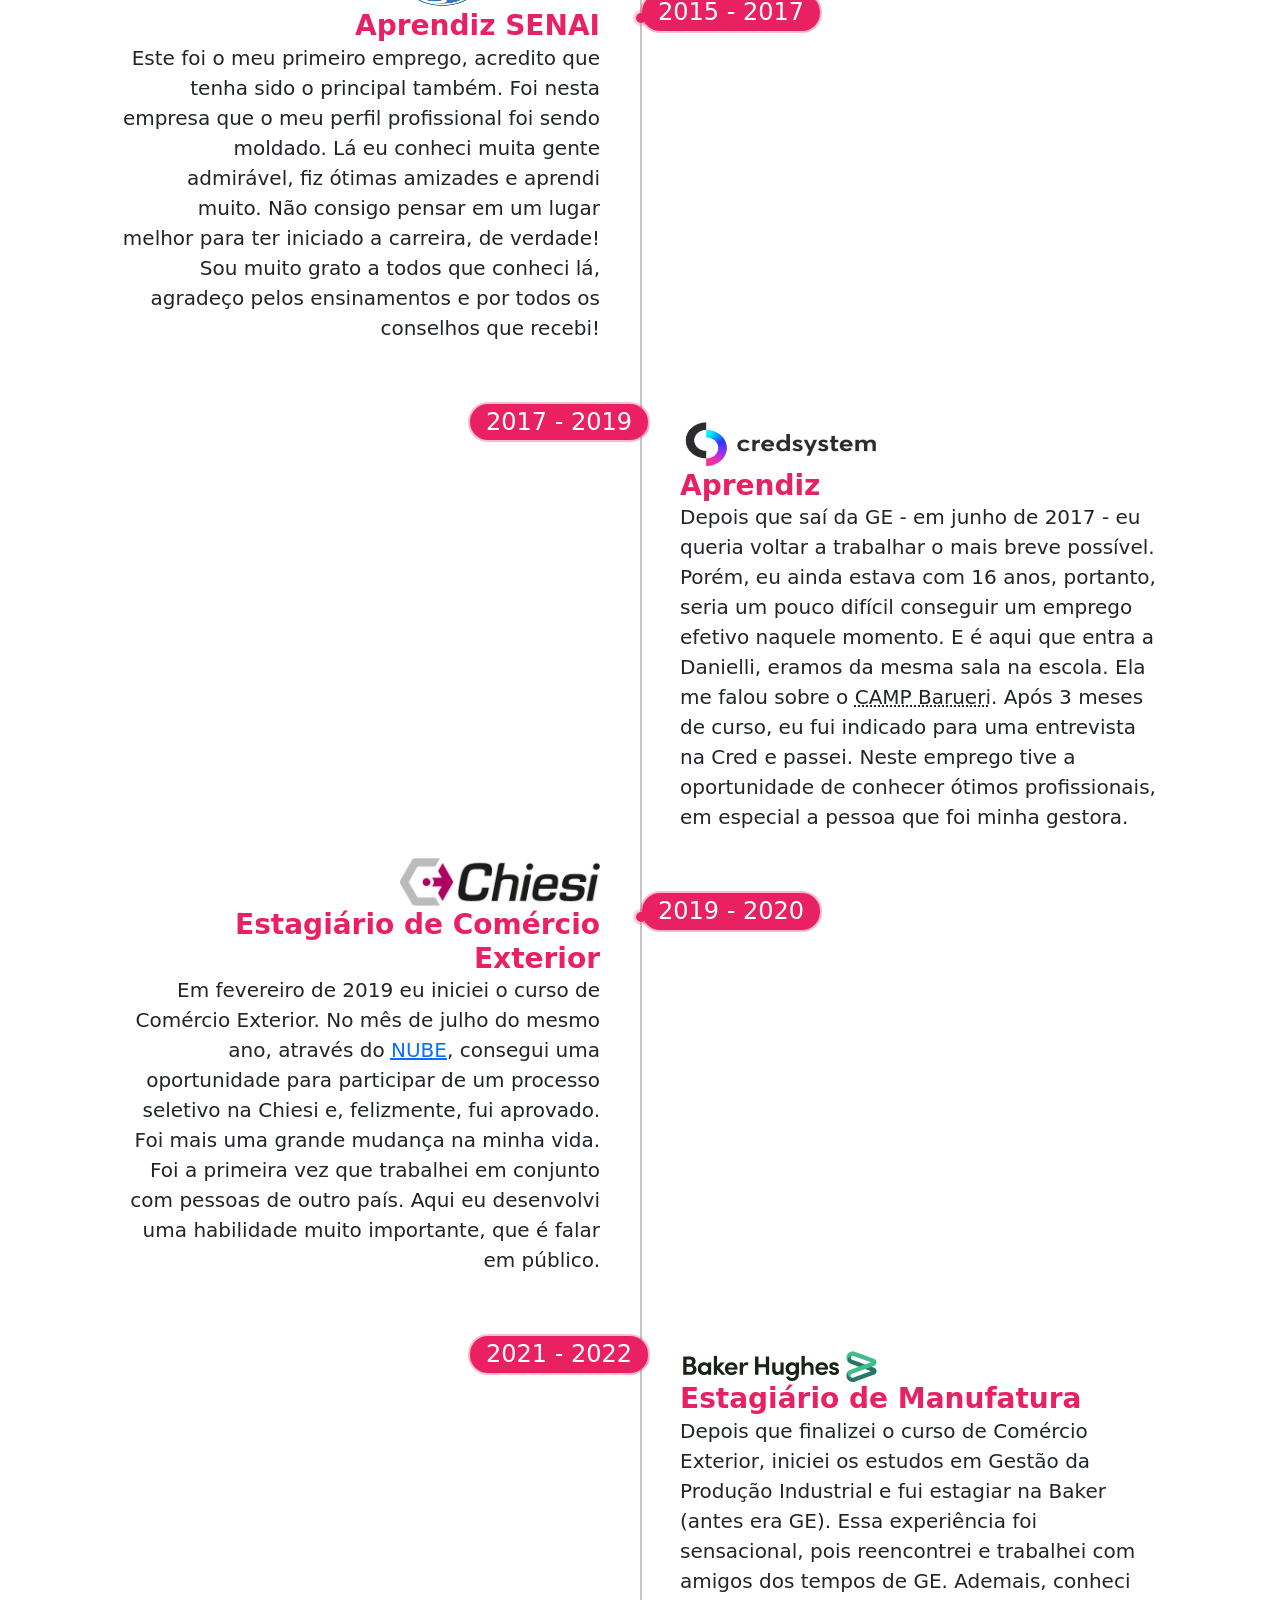
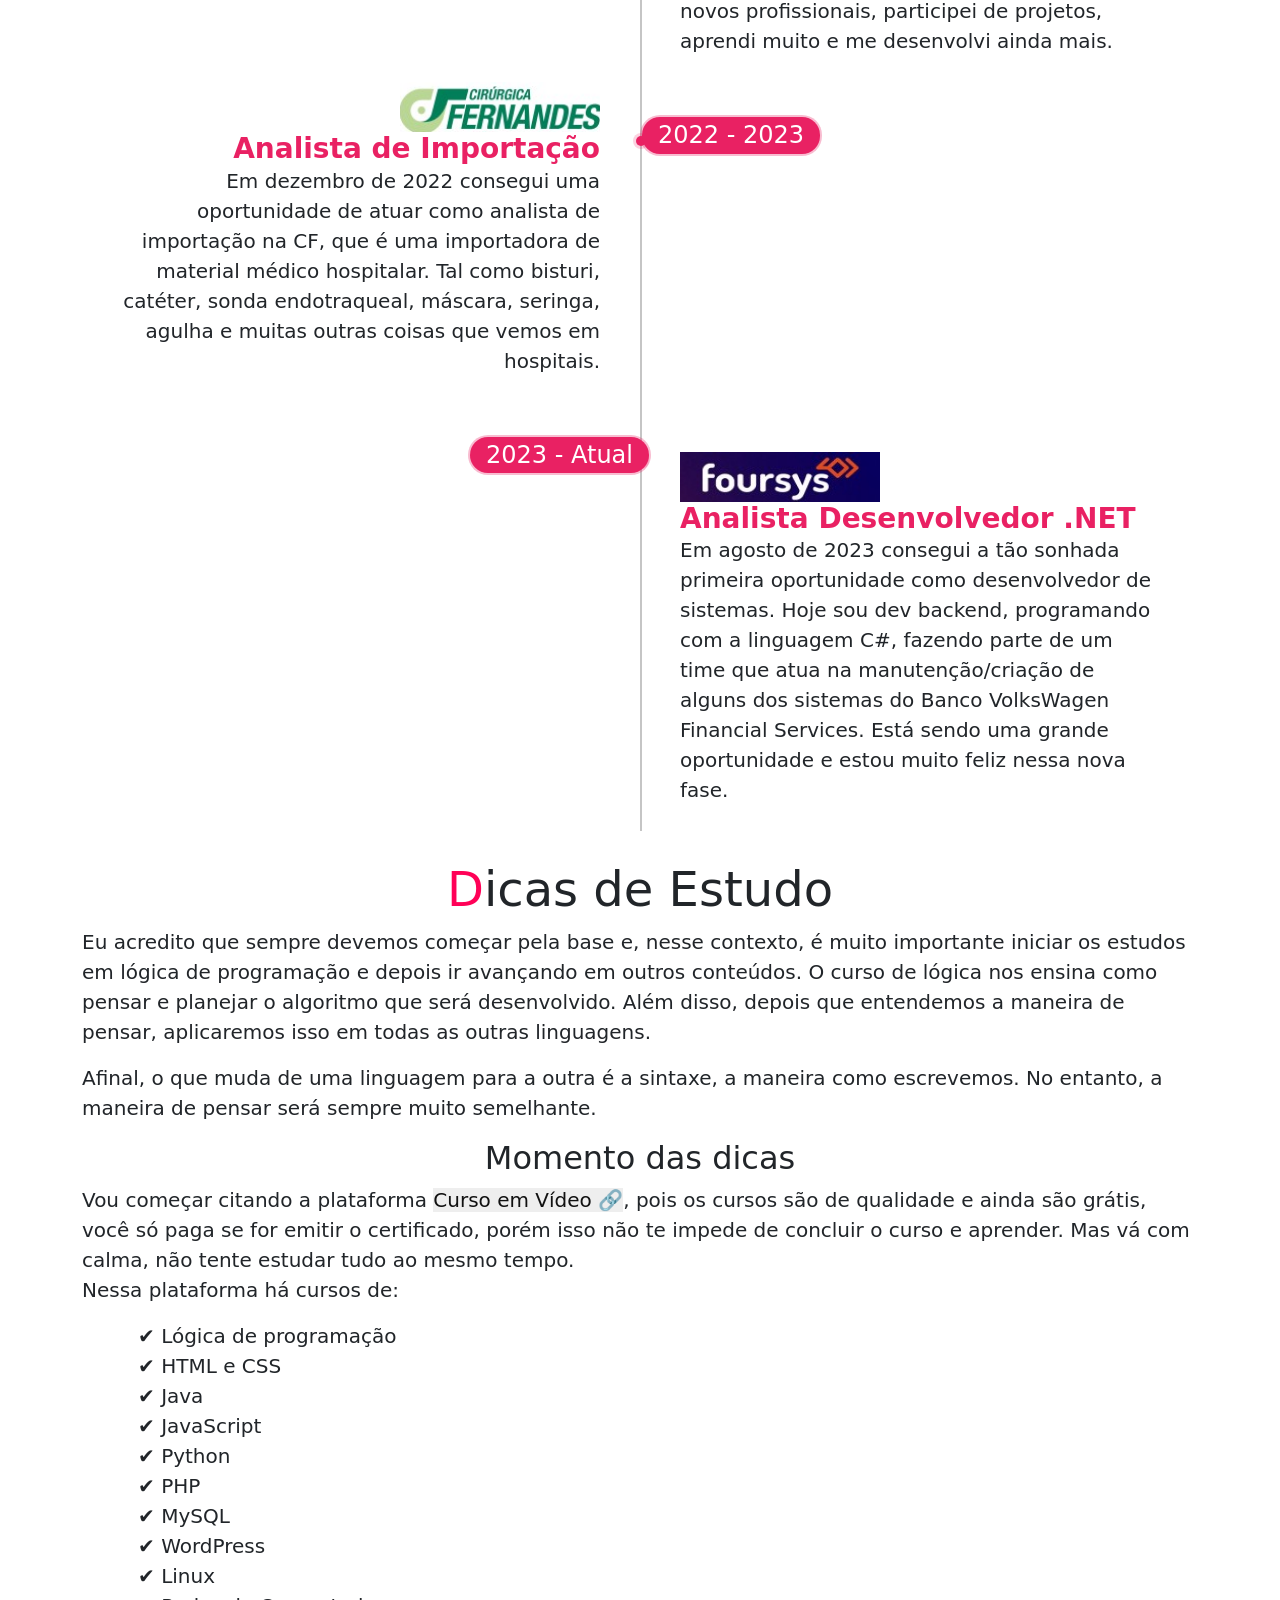
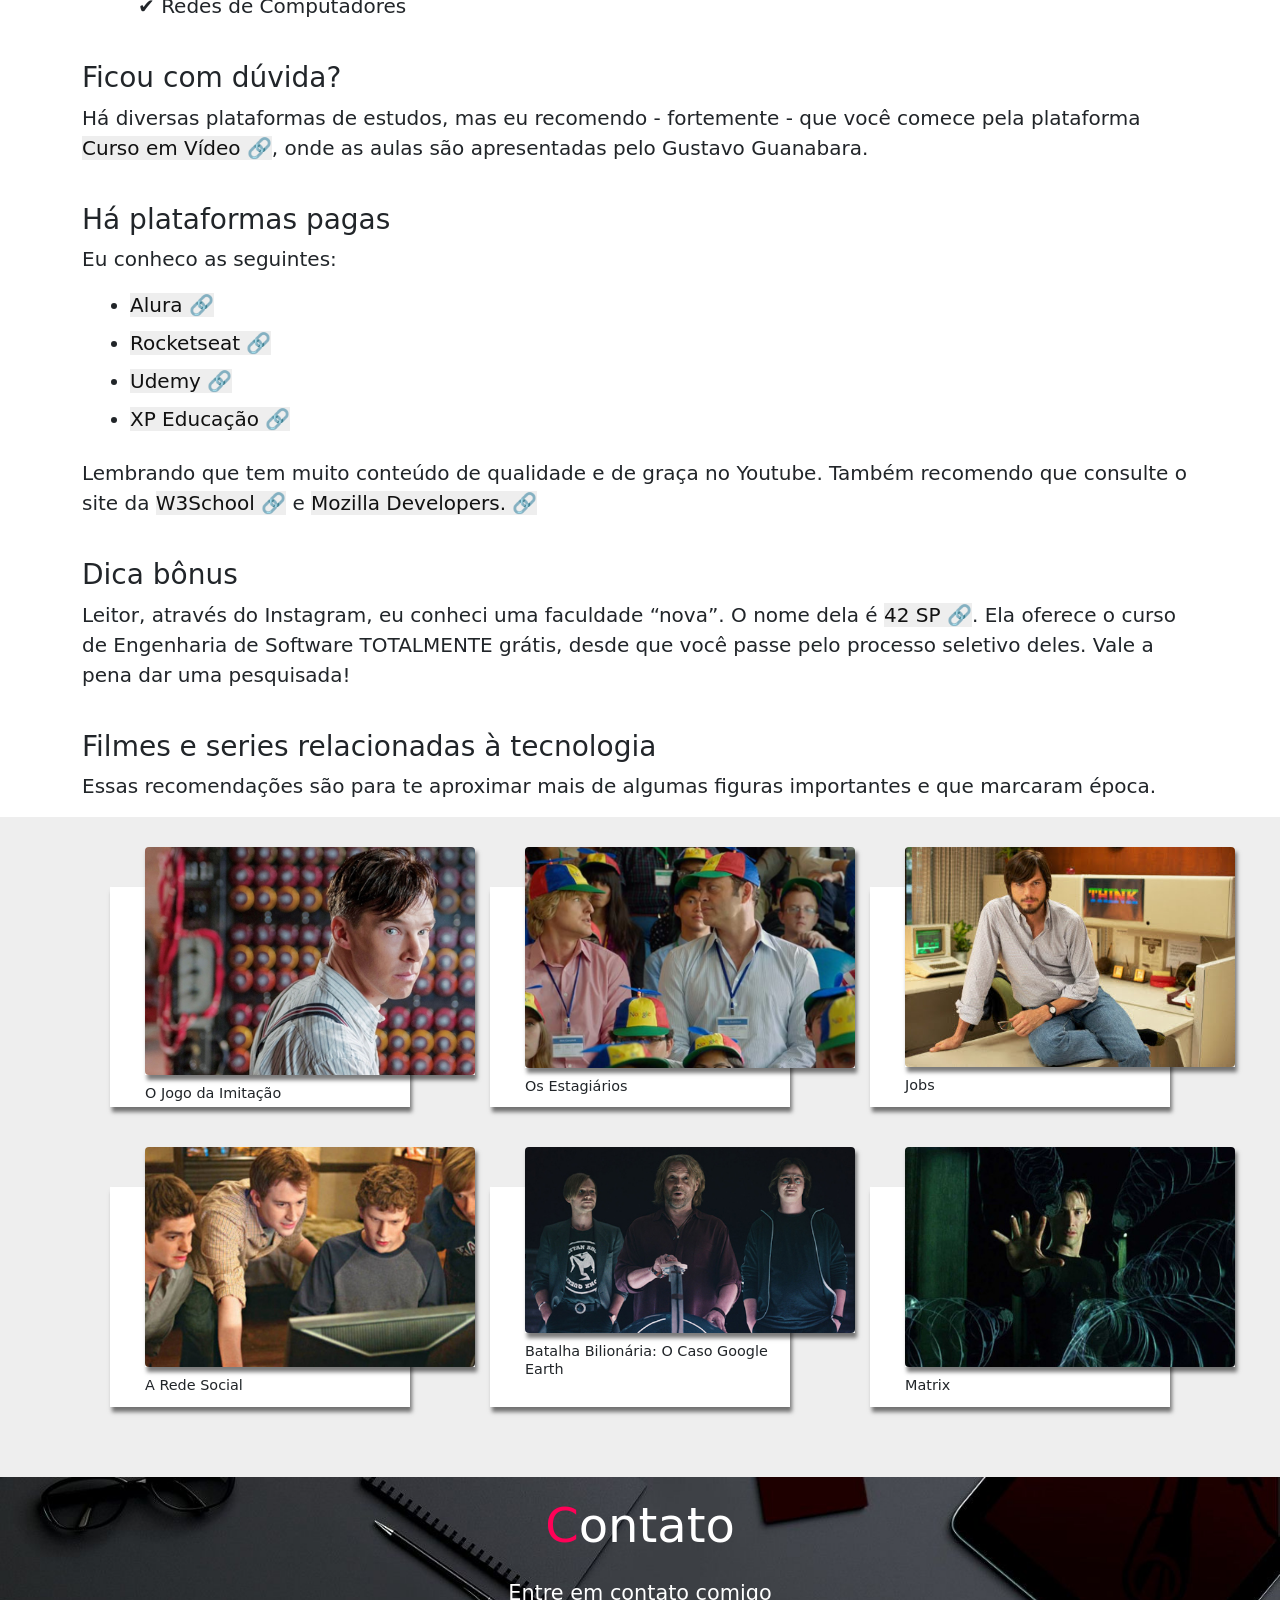
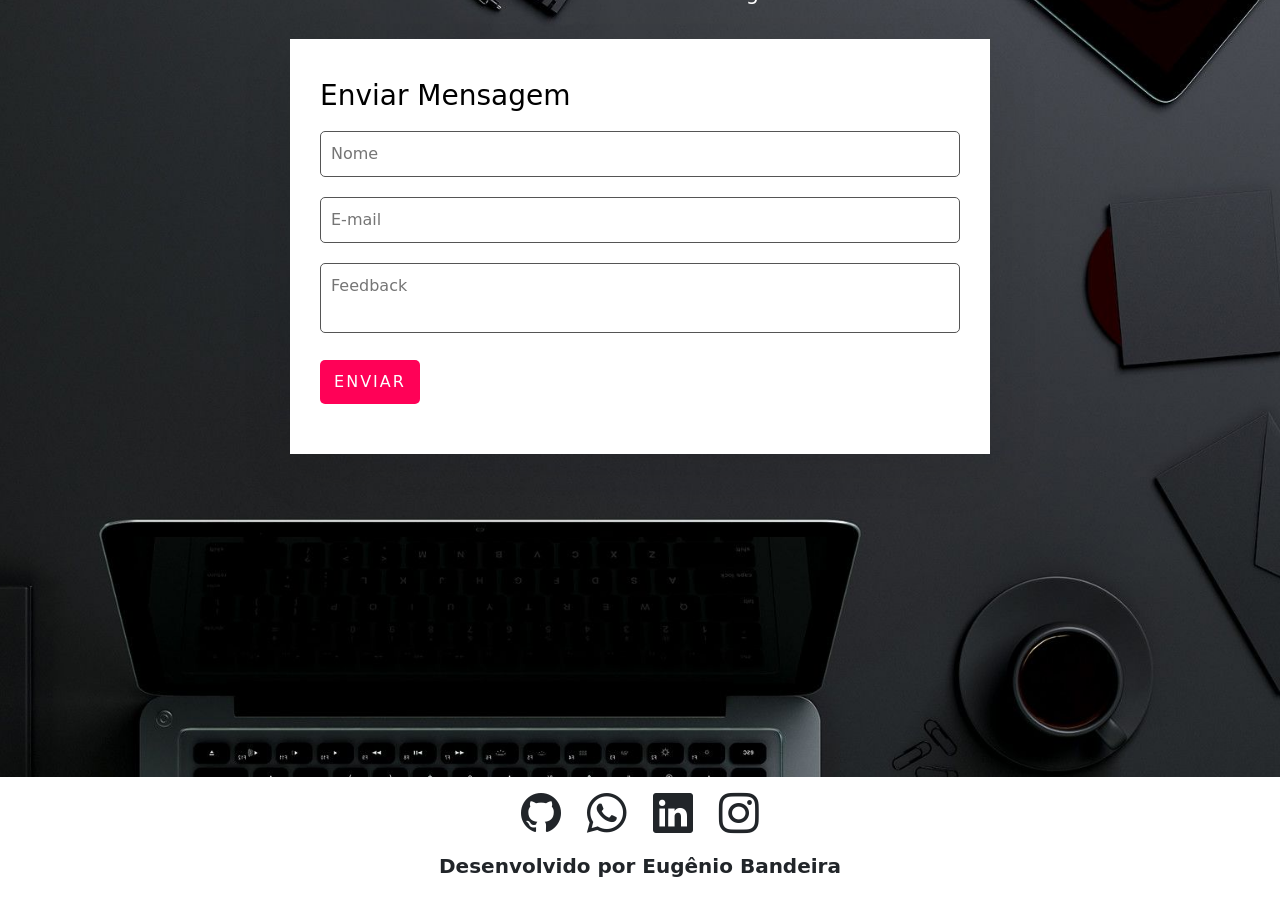
==== commit 49af049f: "adicionando a foursys na carreira" ====
--- a/index.html
+++ b/index.html
@@ -359,7 +359,21 @@
                             </p>
                         </div>
                         <div class="carreira__cargo--tempo">
-                            <h4 class="carreira__cargo--periodo">2022 - Atual</h4>
+                            <h4 class="carreira__cargo--periodo">2022 - 2023</h4>
+                        </div>
+                    </li>
+                    <li class="carreira__lista--item">
+                        <div class="carreira__lista--conteudo">
+                            <div class="carreira__box--imgLogos">
+                                <img class="carreira__logo--empresa" src="./assets/img/empresa/foursys.jpg"
+                                    alt="Logo Foursys">
+                            </div>
+                            <h3 class="carreira__cargo">Analista Desenvolvedor .NET</h3>
+                            <p class="lead">Em agosto de 2023 consegui a tão sonhada primeira oportunidade como desenvolvedor de sistemas. Hoje sou dev backend, programando com a linguagem C#, fazendo parte de um time que atua na manutenção/criação de alguns dos sistemas do Banco VolksWagen Financial Services. Está sendo uma grande oportunidade e estou muito feliz nessa nova fase.
+                            </p>
+                        </div>
+                        <div class="carreira__cargo--tempo">
+                            <h4 class="carreira__cargo--periodo">2023 - Atual</h4>
                         </div>
                     </li>
                     <div style="clear: both;"></div>
